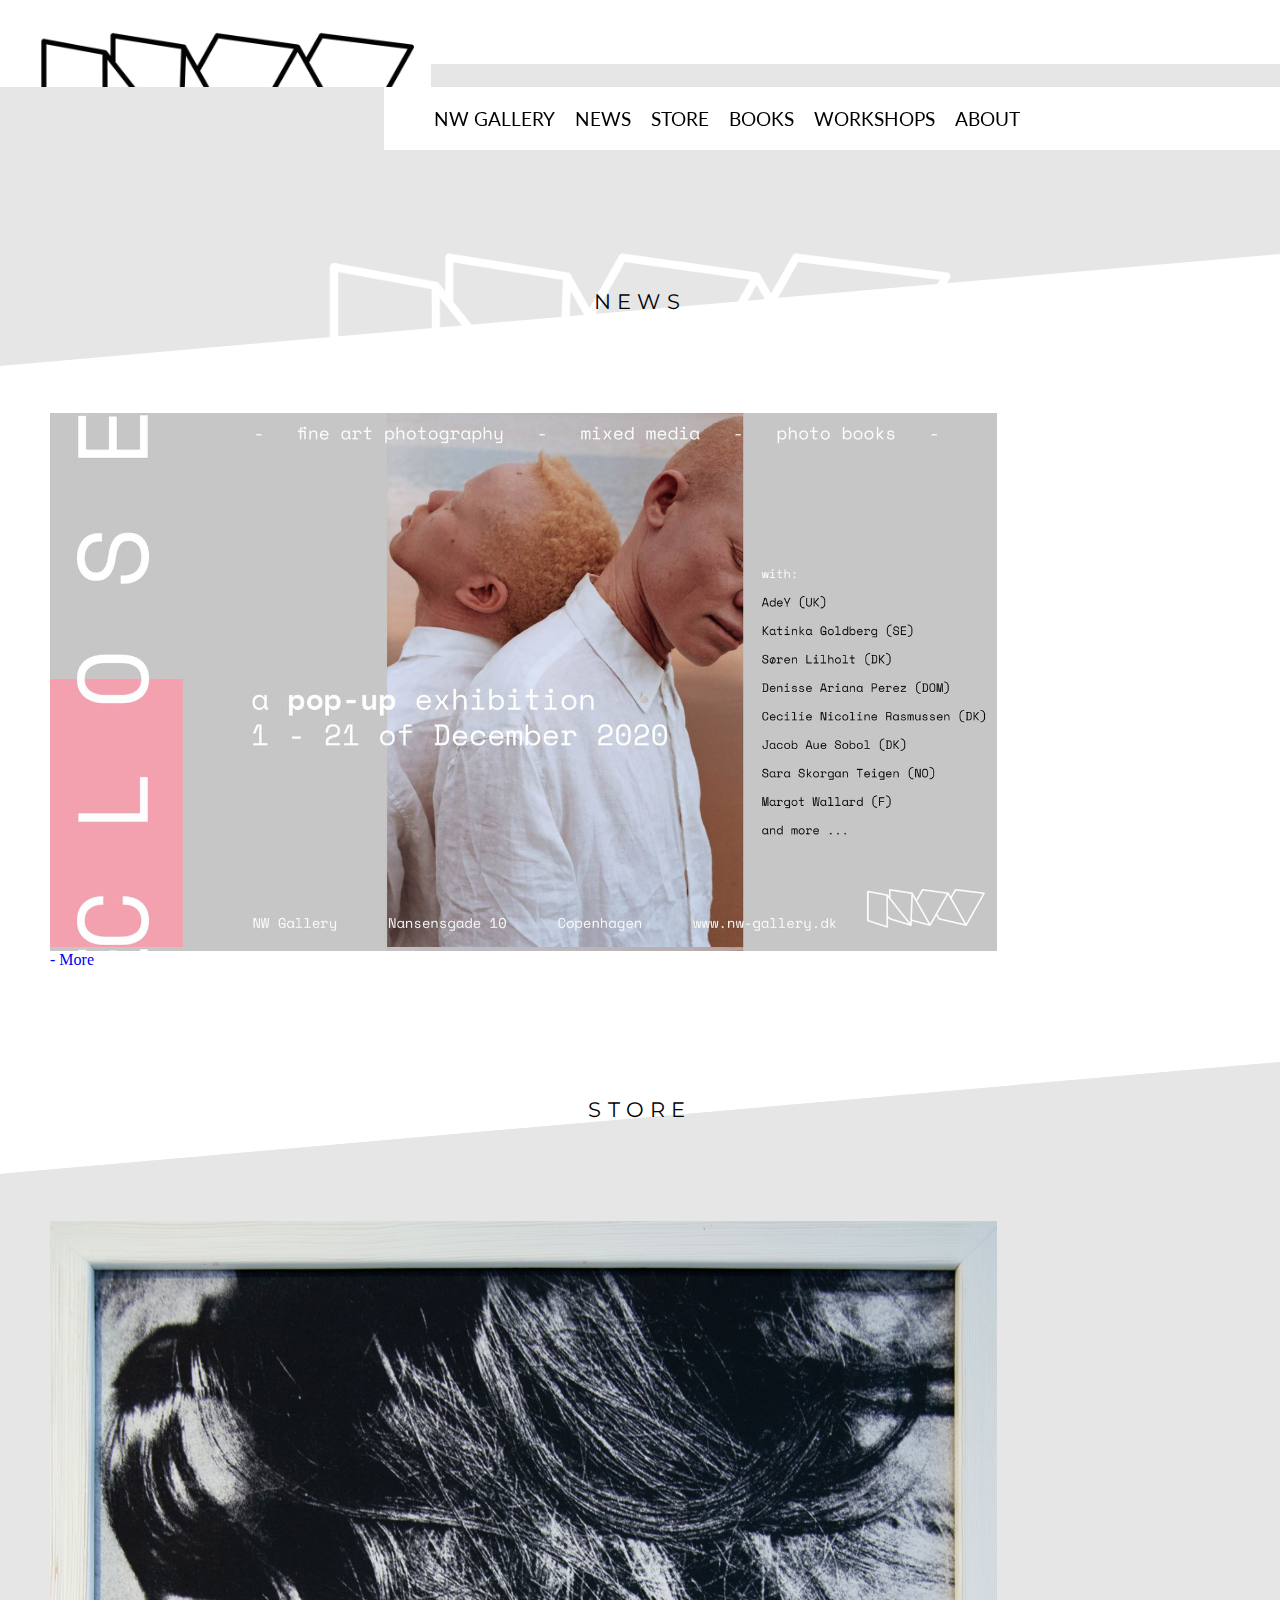
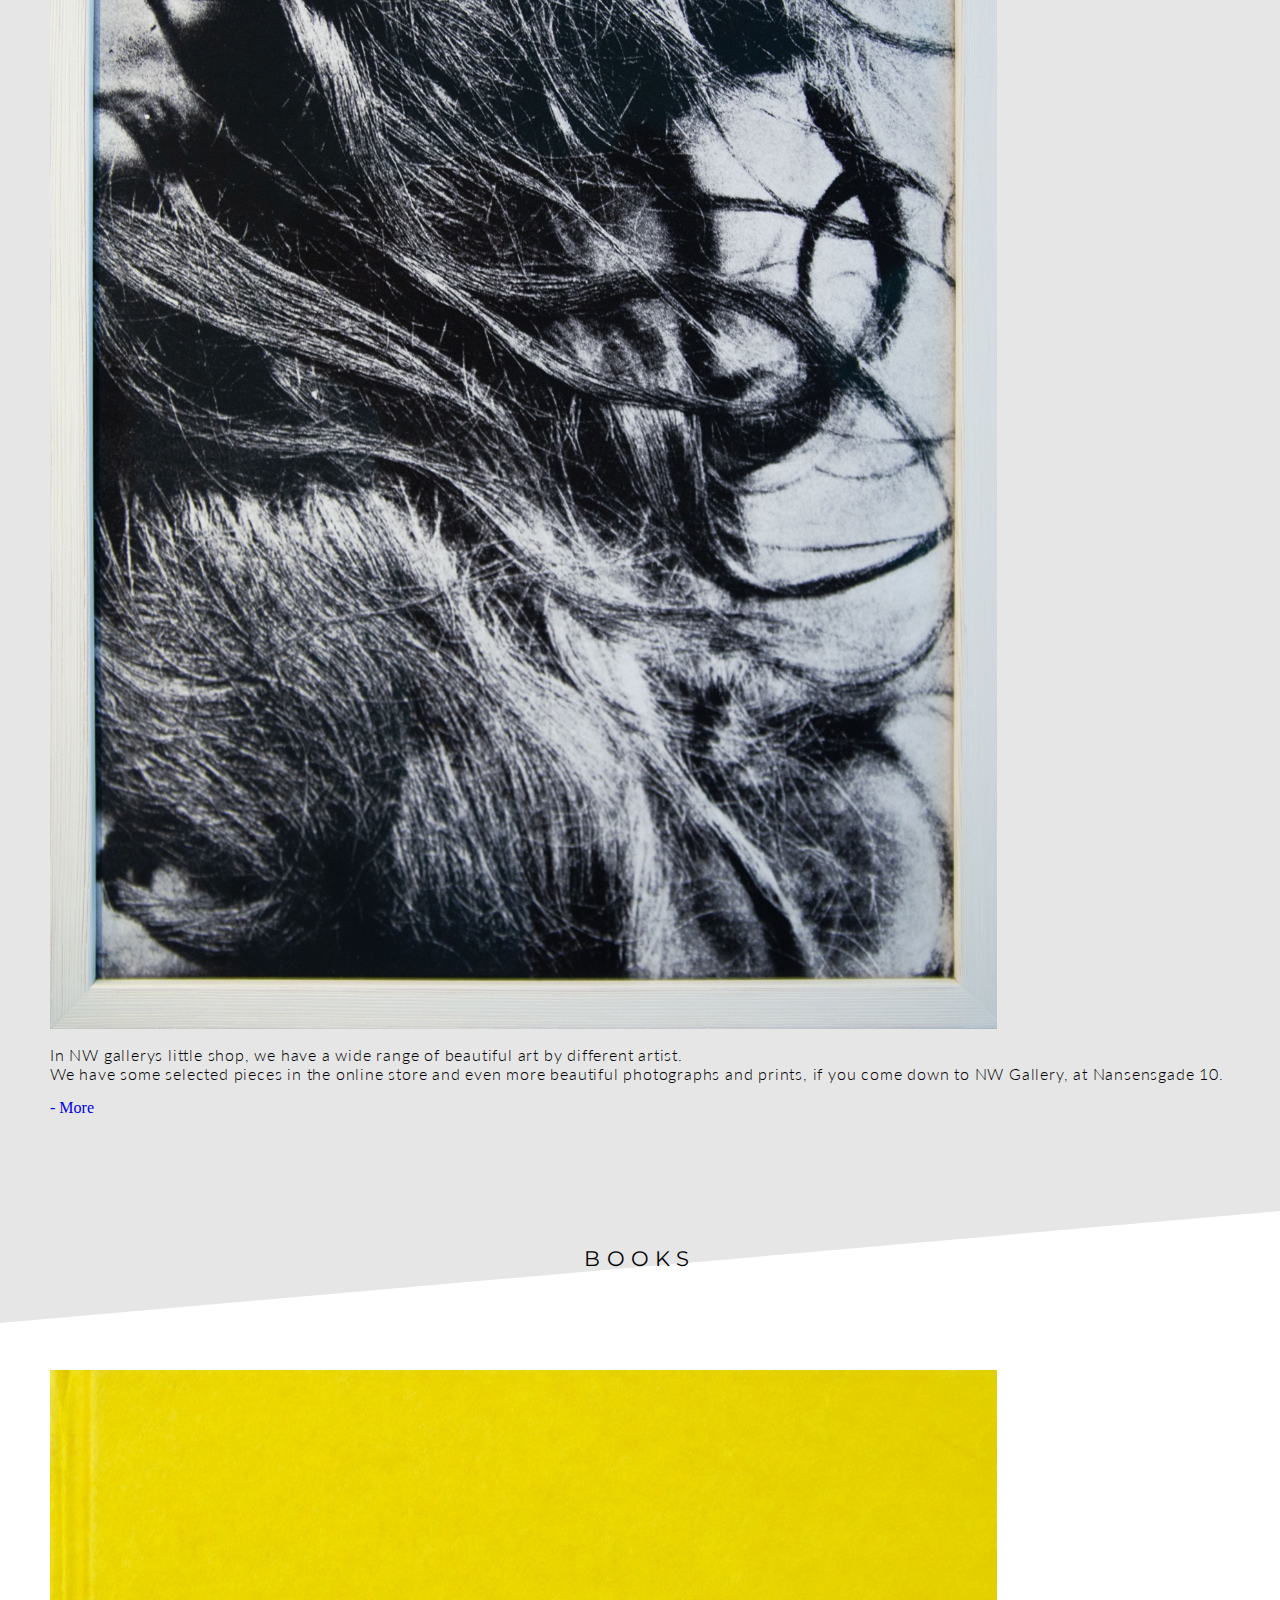
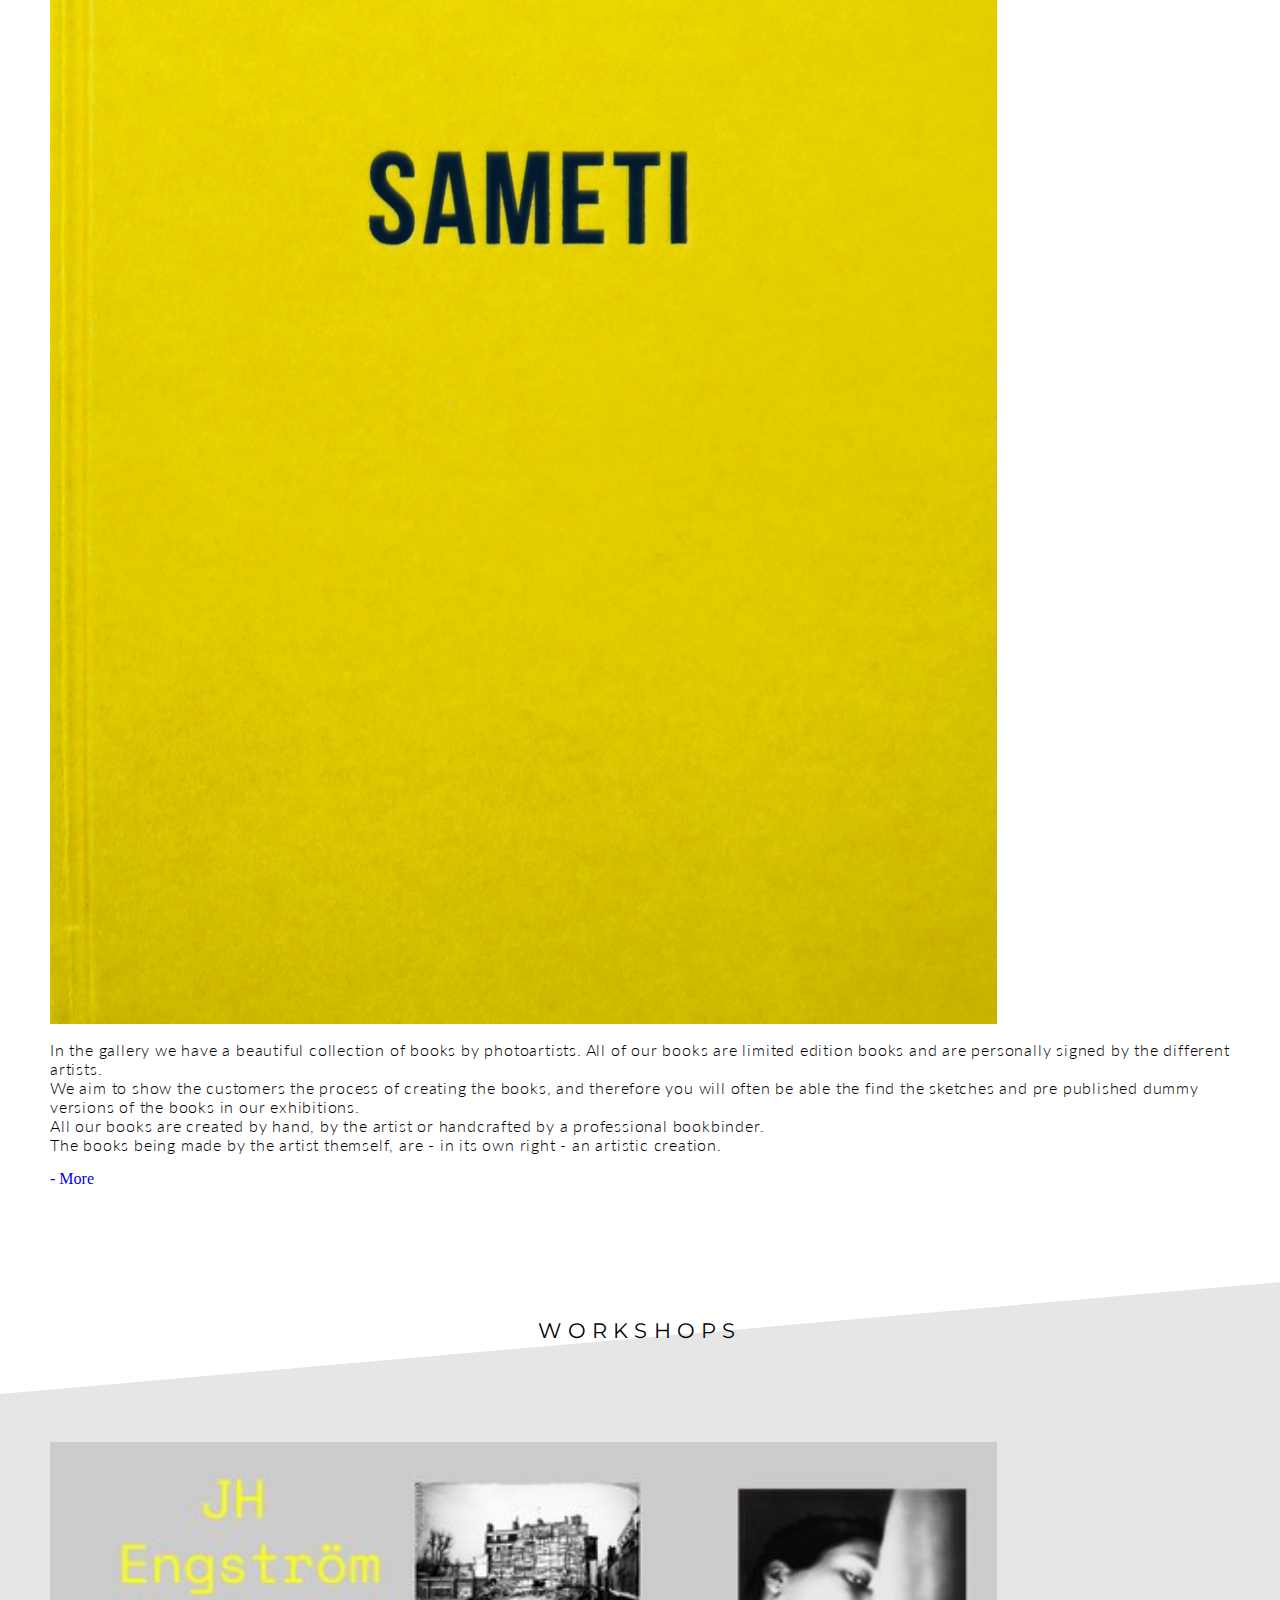
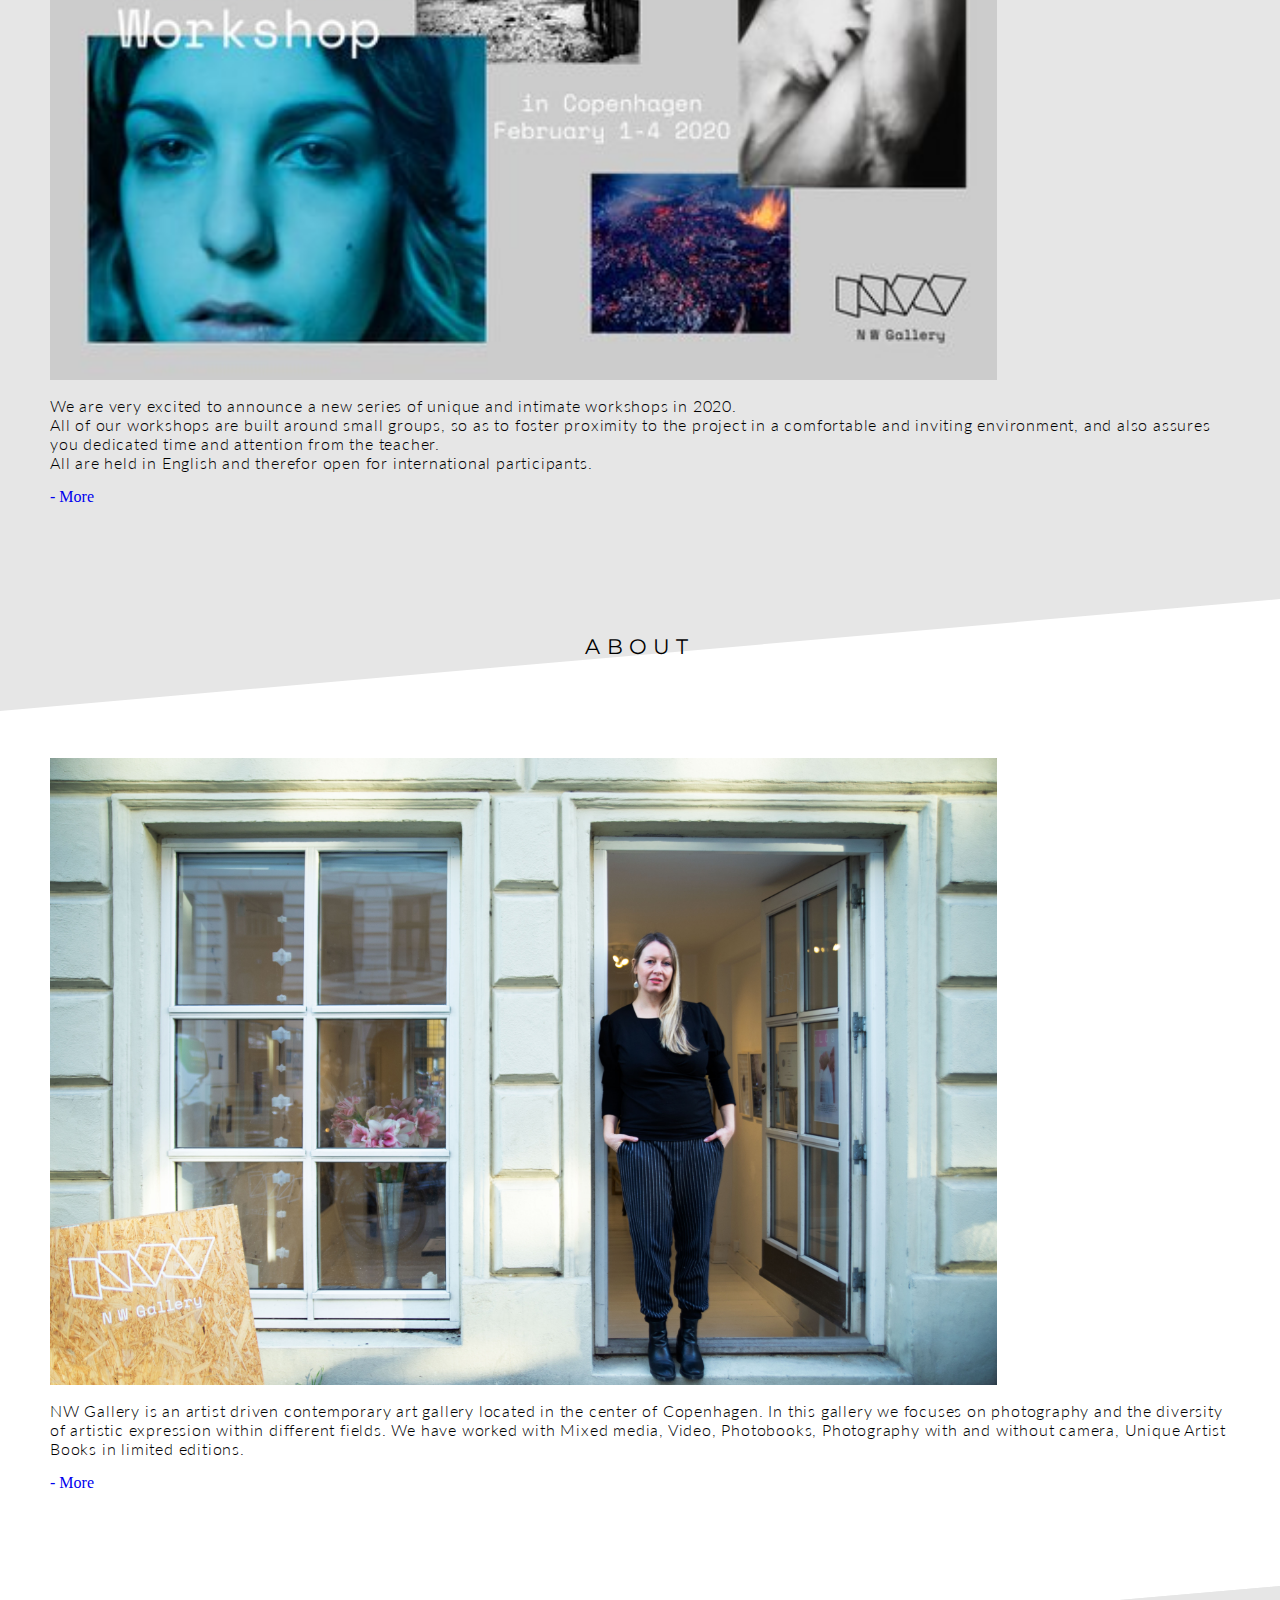
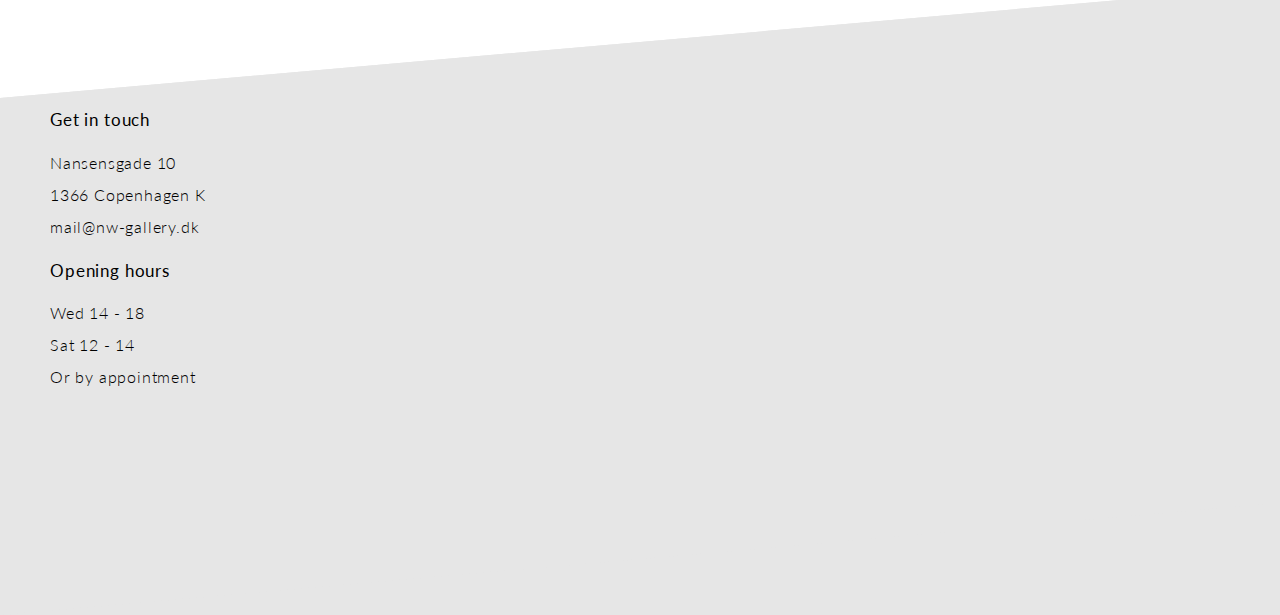
==== index.html @ 1f05ef00 "commit" ====
<!DOCTYPE html>
<html lang="da">

<head>
    <meta charset="utf-8">
    <meta name="viewport" content="width=device-width, initial-scale=1.0">
    <title>NW Gallery Cph</title>
    <link rel="stylesheet" href="style.css">



    <link href="https://fonts.googleapis.com/css?family=Poppins&display=swap" rel="stylesheet">

    <link href="https://fonts.googleapis.com/css?family=Montserrat:100,200,300,400&display=swap" rel="stylesheet">

    <link href="https://fonts.googleapis.com/css?family=Lato:300,400&display=swap" rel="stylesheet">

</head>

<body>

    <header class="header">
        <nav>

            <a href="index.html#logo" class="logo">

            </a>

            <input class="menu-btn" type="checkbox" id="menu-btn" />
            <label class="menu-icon" for="menu-btn"><span class="nav-icon"></span></label>
            <ul class="menu">

                <li> <a href="index.html#logo" class="logo1">NW Gallery</a></li>
                <li><a href="news.html#news">News</a></li>
                <li> <a href="store.html#store">Store</a></li>
                <li> <a href="books.html#books">Books</a></li>
                <li> <a href="workshops.html#workshop">Workshops</a></li>
                <li> <a href="about.html#about">About</a></li>
            </ul>
        </nav>

    </header>



    <section id="splash">
        <div class="sectionwrapper">
            <div class="baggrundsfarve">
                <div class="content">

                    <div class="logo"></div>


                </div>
            </div>
        </div>
    </section>




    <section id="news">

        <div class="sectionwrapper">
            <div class="baggrundsfarve2">
                <div class="content">
                    <h1>NEWS</h1>

                    <div class="col">

                    </div>
                    <div class="more_button"><a href="news.html#news">- More</a> </div>

                </div>
            </div>
        </div>

    </section>



    <section id="store">
        <div class="sectionwrapper">
            <div class="baggrundsfarve">
                <div class="content">
                    <h1>STORE</h1>
                    <div class="top">
                        <div class="col_narrow">

                        </div>
                        <div class="col_wide">

                            <p>In NW gallerys little shop, we have a wide range of beautiful art by different artist.<br>
                                We have some selected pieces in the online store and even more beautiful photographs and prints, if you come down to NW Gallery, at Nansensgade 10.</p>
                        </div>
                    </div>
                    <div class="more_button"><a href="news.html#news">- More</a> </div>

                </div>
            </div>
        </div>
    </section>




    <section id="books">
        <div class="sectionwrapper">
            <div class="baggrundsfarve2">
                <div class="content">
                    <h1>BOOKS</h1>
                    <div class="top">
                        <div class="col_narrow">

                        </div>
                        <div class="col_wide">

                            <p>In the gallery we have a beautiful collection of books by photoartists.
                                All of our books are limited edition books and are personally signed by the different artists.<br>

                                We aim to show the customers the process of creating the books, and therefore you will often be able the find the sketches and pre published dummy versions of the books in our exhibitions.<br>
                                All our books are created by hand, by the artist or handcrafted by a professional bookbinder.<br>

                                The books being made by the artist themself, are - in its own right - an artistic creation. </p>
                        </div>
                    </div>
                    <div class="more_button"><a href="news.html#news">- More</a> </div>

                </div>
            </div>
        </div>
    </section>



    <section id="workshops">
        <div class="sectionwrapper">

            <div class="baggrundsfarve">
                <div class="content">
                    <h1>WORKSHOPS</h1>
                    <div class="col_top">

                    </div>
                    <div class="col_mid">
                        <p>We are very excited to announce a new series of unique and intimate workshops in 2020.<br>
                            All of our workshops are built around small groups, so as to foster proximity to the project in a comfortable and inviting environment, and also assures you dedicated time and attention from the teacher.<br>

                            All are held in English and therefor open for international participants.</p>
                    </div>
                    <div class="col_bottom">
                        <div class="more_button"><a href="news.html#news">- More</a> </div>

                    </div>

                </div>
            </div>
        </div>
    </section>



    <section id="about">
        <div class="sectionwrapper">

            <div class="baggrundsfarve2">
                <div class="content">
                    <h1>ABOUT</h1>
                    <div class="col_top">

                    </div>
                    <div class="col_bottom">
                        <p>NW Gallery is an artist driven contemporary art gallery located in the center of Copenhagen. In this gallery we focuses on photography and the diversity of artistic expression within different fields. We have worked with Mixed media, Video, Photobooks, Photography with and without camera, Unique Artist Books in limited editions.</p>
                    </div>

                    <div class="more_button"><a href="news.html#news">- More</a> </div>
                </div>
            </div>
        </div>
    </section>


    <footer id="footer">
        <div class="sectionwrapper">

            <div class="baggrundsfarve">
                <div class="content">
                    <div class="col">
                        <h3><b>Get in touch</b></h3>
                        <p class="line_space">
                            Nansensgade 10<br>1366 Copenhagen K<br>mail@nw-gallery.dk
                        </p>
                    </div>
                    <div class="col">
                        <h3><b>Opening hours</b></h3>
                        <p class="line_space">
                            Wed 14 - 18<br>Sat 12 - 14<br>Or by appointment
                        </p>
                    </div>
                </div>
            </div>
        </div>
    </footer>


    <script src=""></script>
</body>

</html>
---- style.css ----
/*----------fælles(1-150)----------*/
body {
    background-color: #e6e6e6;
    padding: 0;
    margin: 0;
    box-sizing: border-box;
    /*    position: absolute;*/
}

img {
    width: 100%;
}



/*---------Tekst style---------*/

h1 {
    /*    position: absolute;*/
    font-family: 'Montserrat', sans-serif;
    letter-spacing: 0.3em;
    text-transform: uppercase;
    font-size: 1.3rem;
    text-align: center;
    font-weight: 400;
    /*    left: 40vw;*/
}

h2 {
    font-family: 'Montserrat', sans-serif;
    letter-spacing: 0.3em;
    font-size: 1.4rem;
    text-align: center;
    margin-top: 3rem;
    font-weight: 300;
}

h3 {
    font-family: 'Lato', sans-serif;
    font-size: 1.05rem;
    letter-spacing: 0.05em;
    font-weight: bold;
    font-weight: 300;
}

p {
    font-family: 'Lato', sans-serif;
    font-size: 1rem;
    letter-spacing: 0.05em;
    font-weight: 300;
}

.line_space {
    line-height: 2;
}

#more_button {
    font-family: 'Montserrat', sans-serif;
    letter-spacing: 0.1em;
    /*    text-transform: uppercase;*/
    font-size: 0.9rem;
    text-align: center;
    font-weight: 300;
    display: block;
    /*    margin: auto;*/
}

/*---------Header design---------*/


a {
    visibility: visible;
    text-decoration: none;

}

header {
    font-family: 'Lato', sans-serif;
    background-color: transparent;
    position: fixed;
    width: 100%;
    z-index: 11;
    height: 4rem;
    text-align: center;
    font-weight: 400;
    font-size: 0.8rem;
}


header nav a {

    font-size: 1.2rem;
    padding: 0.5rem;
    text-transform: uppercase;
    color: black;
    text-decoration: none;
}

.header nav a:hover {
    color: #A25F67;
}

.header ul {
    margin: 0;
    padding-right: 20px;
    list-style: none;
    overflow: hidden;
    background-color: white;
}

.header ul a {
    display: block;
    padding: 20px;
    text-decoration: none;
}

.header ul a:hover {}



/*
.header .logo {
    float: left;
    position: relative;
    background-image: url(img/logo/NW_Logo_big_1920px.jpg);
    width: 5vw;
    height: 3vw;
}
*/


.header .menu {
    clear: both;
    max-height: 0;
    transition: max-height .2s ease-out;
}

.header .menu-icon {
    padding: 28px 20px;
    position: relative;
    float: right;
    cursor: pointer;
}

.header .menu-icon .nav-icon {
    background: #333;
    display: block;
    height: 2px;
    width: 18px;
    position: relative;
    transition: background .2s ease-out;
}

.header .menu-icon .nav-icon:before {
    background: #333;
    content: "";
    display: block;
    height: 100%;
    position: absolute;
    width: 100%;
    top: 5px;
    transition: all .2s ease-out;
}

.header .menu-icon .nav-icon:after {
    background: #333;
    content: "";
    display: block;
    height: 100%;
    position: absolute;
    width: 100%;
    top: -5px;
    transition: all .2s ease-out;
}

.header .menu-btn {
    display: none;

}

.header .menu-btn:checked ~ .menu {
    max-height: 440px;
}

.header .menu-btn:checked ~ .menu-icon .nav-icon {
    background: transparent;
}

.header .menu-btn:checked ~ .menu-icon .nav-icon:before {
    transform: rotate(-45deg);
    top: 0;
}

.header .menu-btn:checked ~ .menu-icon .nav-icon:after {
    transform: rotate(45deg);
    top: 0;
}


@media (min-width:760px) {

    .header {
        text-align: center;
        padding-right: 20vw;
        background-color: white;
    }

    .header ul {
        padding-right: 250px;
        background-color: white;
    }

    .header li {
        float: left;
    }

    .header li a {
        padding: 20px 10px;
    }

    .header .menu {
        clear: none;
        float: right;
        max-height: none;
        align-content: center;
    }

    .header .menu-icon {
        display: none;
    }

    .header .logo {
        float: left;
        position: relative;
        background-size: cover;
        background-image: url(img/logo/NW_Logo_big_1920px.jpg);
        width: 173px;
        height: 71px;
        padding-left: 250px;
        z-index: 10;
    }

}


/*---------Header design SLUT---------*/

/*---------Landingpage design---------*/


section {

    /*    padding: 1rem;*/
}

#overskrift {
    background-color: antiquewhite;
}

#splash {
    height: 40vh;

    background-size: cover;
}

#splash .logo {
    background-image: url(img/logo/NW_Gallery_center_big_white.png);
    position: absolute;
    background-size: cover;
    width: 65vw;
    height: 18vh;
    left: 15vw;
    top: 15vw;
    align-content: center;
}

#news {}

#news .col {
    background-image: url(img/FB_CLOSE_Flyer.jpg);
    position: relative;
    background-size: contain;
    width: 74vw;
    height: 42vw;

    /*

    margin-left: auto;
    margin-right: auto;
*/

}

#store {}

#store .top .col_narrow {
    position: relative;
    background-image: url(img/IMG_9248.jpg);
    background-size: cover;
    width: 74vw;
    height: 110vw;
    /*
    margin-left: auto;
    margin-right: auto;
*/
}

#books {}

#books .col_narrow {
    background-image: url(img/books/finalbooks/sameti.jpg);
    background-size: cover;
    width: 74vw;
    height: 98vw;
    /*
    margin-left: auto;
    margin-right: auto;
*/
}


#workshops {}

#workshops .col_top {
    background-image: url(img/billeder_05_content/New_Final_%20FLYER_JH.jpg);
    background-size: cover;
    width: 74vw;
    height: 42vw;
    /*
    margin-left: auto;
    margin-right: auto;
*/
}


#about {}

#about .col_top {
    background-image: url(img/about.jpg);
    background-size: cover;
    width: 74vw;
    height: 49vw;
    /*
    margin-left: auto;
    margin-right: auto;
*/
}

#footer {}

/*---------Landingpage design SLUT---------*/

/*---------News design---------*/

#overskrift_news {
    width: 100%;
    height: 15vh;
    background-color: #e6e6e6;
    background-size: cover;
}


#close .col_wide {
    background-image: url(img/FB_CLOSE_Flyer.jpg);
    position: relative;
    background-size: cover;
    width: 65vw;
    height: 18vh;
    /*
    margin-left: auto;
    margin-right: auto;
*/
}

#kalender {
    background-color: #e6e6e6;
}

#kalender .img_1 {
    background-image: url(img/billeder_05_content/kalender_01.jpg);
    background-size: cover;
    width: 200px;
    height: 200px;
    /*
    margin-left: auto;
    margin-right: auto;
*/
}

#kalender .img_2 {
    background-image: url(img/billeder_05_content/kalender_02.jpg);
    background-size: cover;
    width: 200px;
    height: 200px;
    /*
    margin-left: auto;
    margin-right: auto;
*/

}

#kalender .img_3 {
    background-image: url(img/billeder_05_content/kalender_03.jpg);
    background-size: cover;
    width: 200px;
    height: 200px;
    /*
    margin-left: auto;
    margin-right: auto;
*/
}

#new_program .col_top {
    background-image: url(img/billeder_05_content/New_Final_%20FLYER_JH.jpg);
    background-size: cover;
    width: 65vw;
    height: 16vh;
    /*
    margin-left: auto;
    margin-right: auto;
*/
}

/*---------News design SLUT---------*/

/*---------Store design---------*/


#overskrift_news {
    width: 100%;
    height: 15vh;
    background-color: #e6e6e6;
    background-size: cover;
    top: 15vw;
}

#onlineshop .store_1 {
    background-image: url(img/billeder_05_content/store_01.jpg);
    background-size: cover;
    width: 65vw;
    height: 65vw;
    /*
    margin-left: auto;
    margin-right: auto;
*/
}

#onlineshop .store_2 {
    background-image: url(img/billeder_05_content/store_02.jpg);
    background-size: cover;
    width: 65vw;
    height: 65vw;
    /*
    margin-left: auto;
    margin-right: auto;
*/
}

#onlineshop .pic_cap p {
    text-align: center;
}

#onlineshop button {
    /*
    margin-left: auto;
    margin-right: auto;
*/
    /*----Her skal køb knappen styles-----*/
}


#shop_in_store {
    background-color: #e6e6e6;
}

#shop_in_store .img_1 {
    background-image: url(img/billeder_05_content/1.jpg);
    background-size: cover;
    width: 65vw;
    height: 95vw;
    /*
    margin-left: auto;
    margin-right: auto;
*/
}

#shop_in_store .img_2 {
    background-image: url(img/billeder_05_content/2);
    background-size: cover;
    width: 65vw;
    height: 95vw;
    /*
    margin-left: auto;
    margin-right: auto;
*/
}

#shop_in_store .img_3 {
    background-image: url(img/billeder_05_content/3);
    background-size: cover;
    width: 65vw;
    height: 95vw;
    /*
    margin-left: auto;
    margin-right: auto;
*/
}

#shop_in_store .img_4 {
    background-image: url(img/billeder_05_content/4);
    background-size: cover;
    width: 65vw;
    height: 95vw;
    /*
    margin-left: auto;
    margin-right: auto;
*/
}

#shop_in_store .pic_cap p {
    text-align: center;
}


#footer_store {
    background-color: #ffffff;
}

/*---------Store design SLUT---------*/

/*---------Books design---------*/


#books_site {
    background-image: url(img/galleribaggrund_1920x1080.svg);
}

.book_1 {
    background-image: url(img/books/books/katinkagoldberg.png);
    background-size: cover;
    width: 65vw;
    height: 98vw;
    /*
    margin-left: auto;
    margin-right: auto;
*/
}

.book_2 {
    background-image: url(img/books/books/bogudennavn.png);
    background-size: cover;
    width: 65vw;
    height: 43vw;
    /*
    margin-left: auto;
    margin-right: auto;
*/
}

.book_3 {
    background-image: url(img/books/books/cyclops.png);
    background-size: cover;
    width: 65vw;
    height: 98vw;
    /*
    margin-left: auto;
    margin-right: auto;
*/
}

.book_4 {
    background-image: url(img/books/books/itch.png);
    background-size: cover;
    width: 65vw;
    height: 98vw;
    /*
    margin-left: auto;
    margin-right: auto;
*/
}

.book_5 {
    background-image: url(img/books/books/sameti.png);
    background-size: cover;
    width: 65vw;
    height: 98vw;
    /*
    margin-left: auto;
    margin-right: auto;
*/
}

/*---------Books design SLUT---------*/


/*---------Workshop design---------*/

#workshop_site .img_1 {
    background-image: url(img/billeder_05_content/New_Final_%20FLYER_JH.jpg);
    background-size: cover;
    width: 65vw;
    height: 18vh;
    /*
    margin-left: auto;
    margin-right: auto;
*/
}

#workshop_site .img_2 {
    background-image: url(img/billeder_05_content/Flyer_workshop_Calin_Kruse_crop.jpg);
    background-size: cover;
    width: 65vw;
    height: 18vh;
    /*
    margin-left: auto;
    margin-right: auto;
*/
}

#workshop_site .img_3 {
    background-image: url(img/billeder_05_content/work3.png);
    background-size: cover;
    width: 65vw;
    height: 18vh;
    /*
    margin-left: auto;
    margin-right: auto;
*/
}

/*---------Workshop design SLUT---------*/
/*---------About design---------*/

.mid2 {
    flex-direction: column;

}

.about_1 {
    background-image: url(img/billeder_05_content/about_01.jpg);
    background-size: cover;
    width: 65vw;
    height: 43vw;
    /*
    margin-left: auto;
    margin-right: auto;
*/
}

.about_2 {
    background-image: url(img/billeder_05_content/about_02.jpg);
    background-size: cover;
    width: 65vw;
    height: 43vw;
    /*
    margin-left: auto;
    margin-right: auto;
*/
}

.about_3 {
    background-image: url(img/billeder_05_content/about_03.jpg);
    background-size: cover;
    width: 65vw;
    height: 43vw;
    /*
    margin-left: auto;
    margin-right: auto;
*/
}

.about_4 {
    background-image: url(img/billeder_05_content/about_04.jpg);
    background-size: cover;
    width: 65vw;
    height: 43vw;
    /*
    margin-left: auto;
    margin-right: auto;
*/
}

.about_5 {
    background-image: url(img/billeder_05_content/about_05.jpg);
    background-size: cover;
    width: 65vw;
    height: 43vw;
    /*
    margin-left: auto;
    margin-right: auto;
*/
}

.about_6 {
    background-image: url(img/billeder_05_content/about_06.jpg);
    background-size: cover;
    width: 65vw;
    height: 43vw;
    /*
    margin-left: auto;
    margin-right: auto;
*/
}
































































/*--------------------------SLOPES----------------------------*/




h1 {
    position: relative;
    width: 100%;
    text-align: center;
    top: -85px;
    color: black;

}

.baggrundsfarve:first-child h1 {}

.content {
    margin: 0;
    padding: 0;
    transform: skewY(5deg);
}

.baggrundsfarve {

    transform: skewY(-5deg);
    background-color: #e6e6e6;
    z-index: 10;
    padding: 50px;
    position: relative;
    top: -50px;
    padding-bottom: 150px;


}

.sectionwrapper {}


/*
.baggrundsfarve:nth-child(odd) {
    background-color: white;
}
*/

.baggrundsfarve2 {
    transform: skewY(-5deg);
    background-color: white;
    z-index: 10;
    padding: 50px;
    position: relative;
    top: -50px;
    padding-bottom: 150px;

}
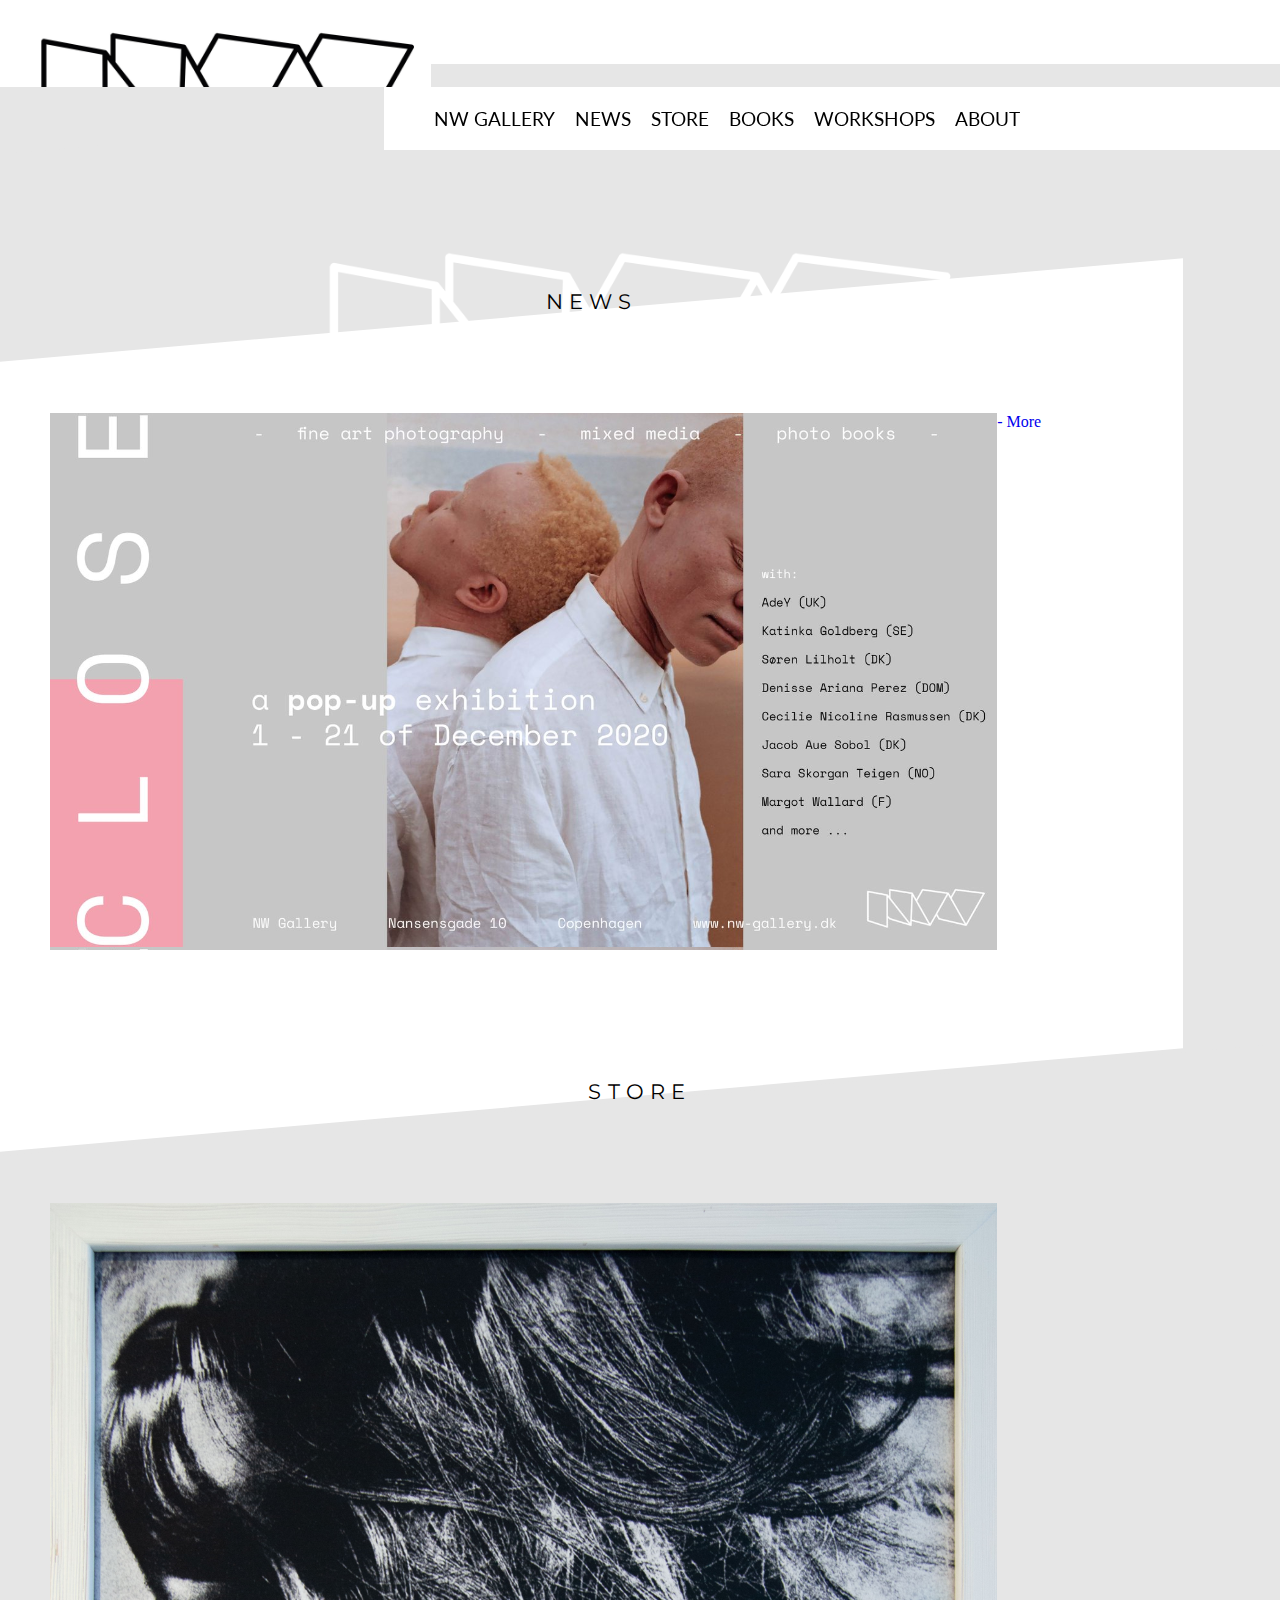
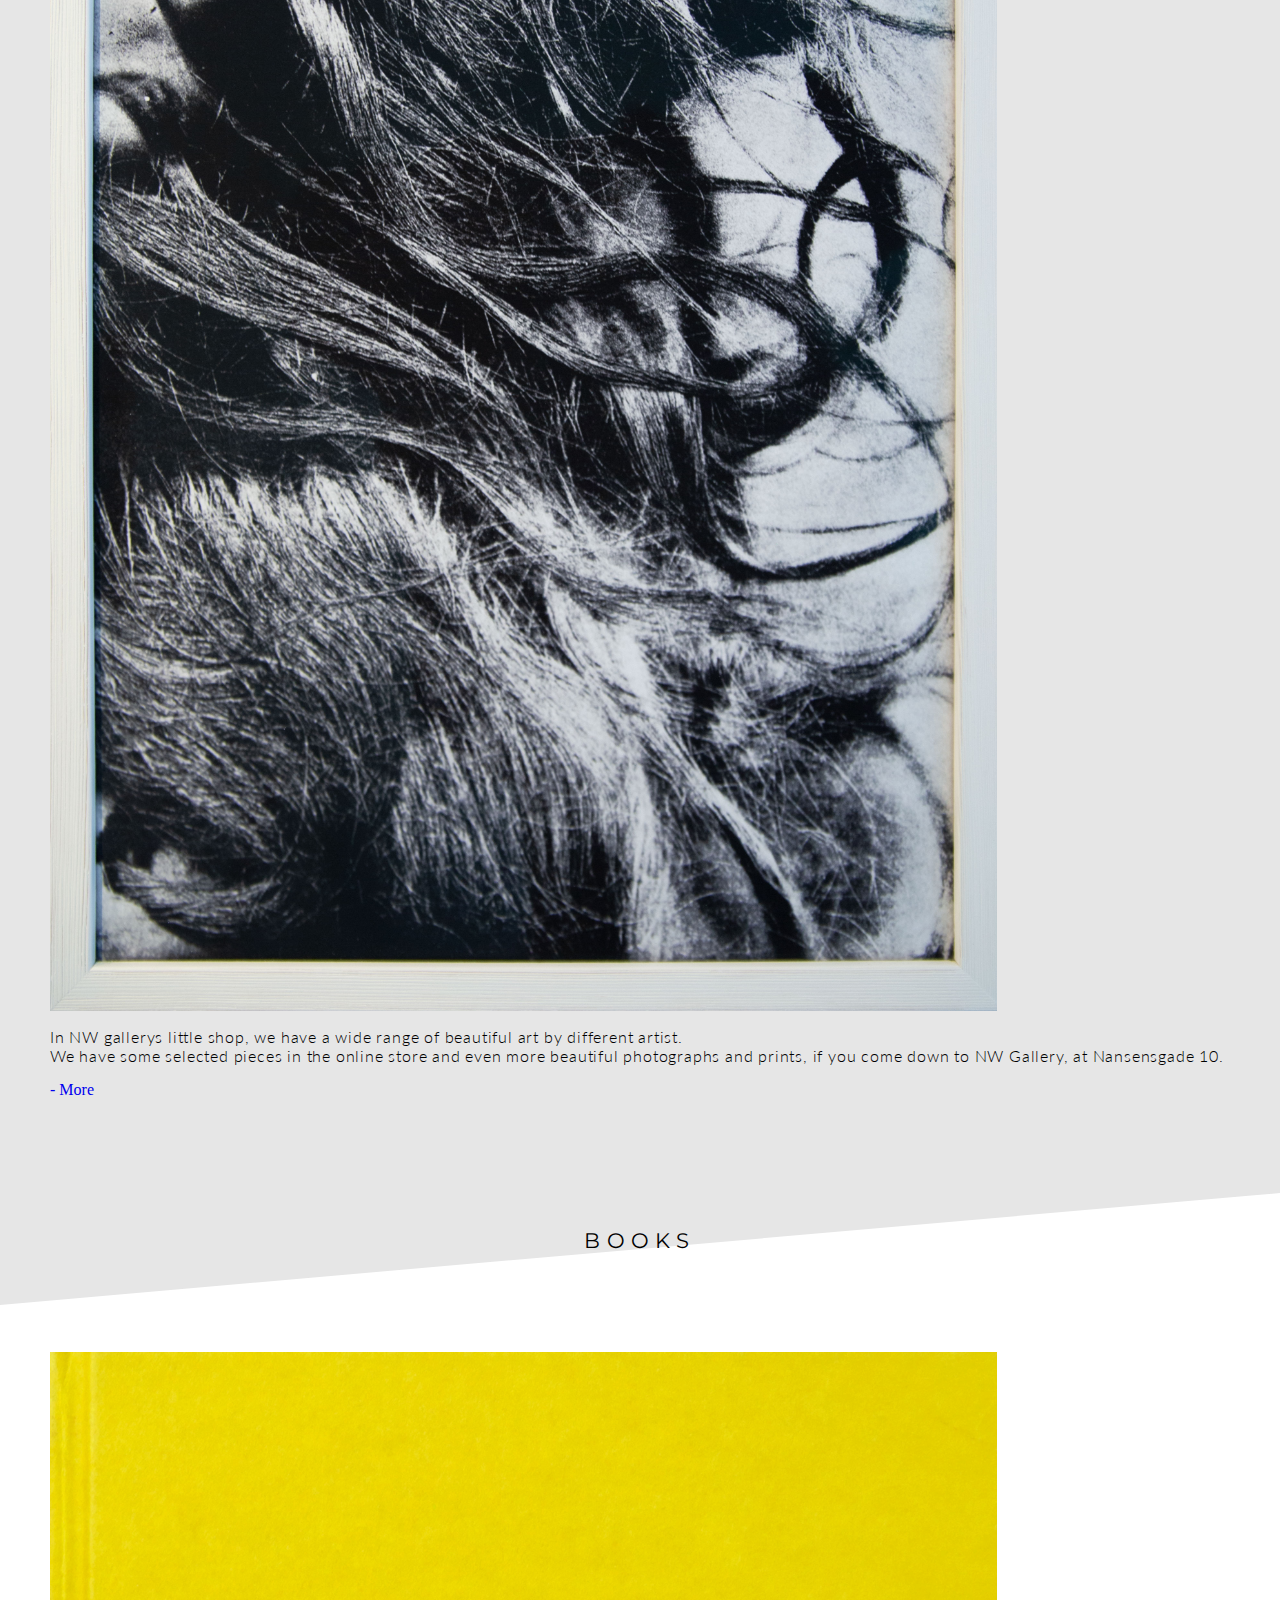
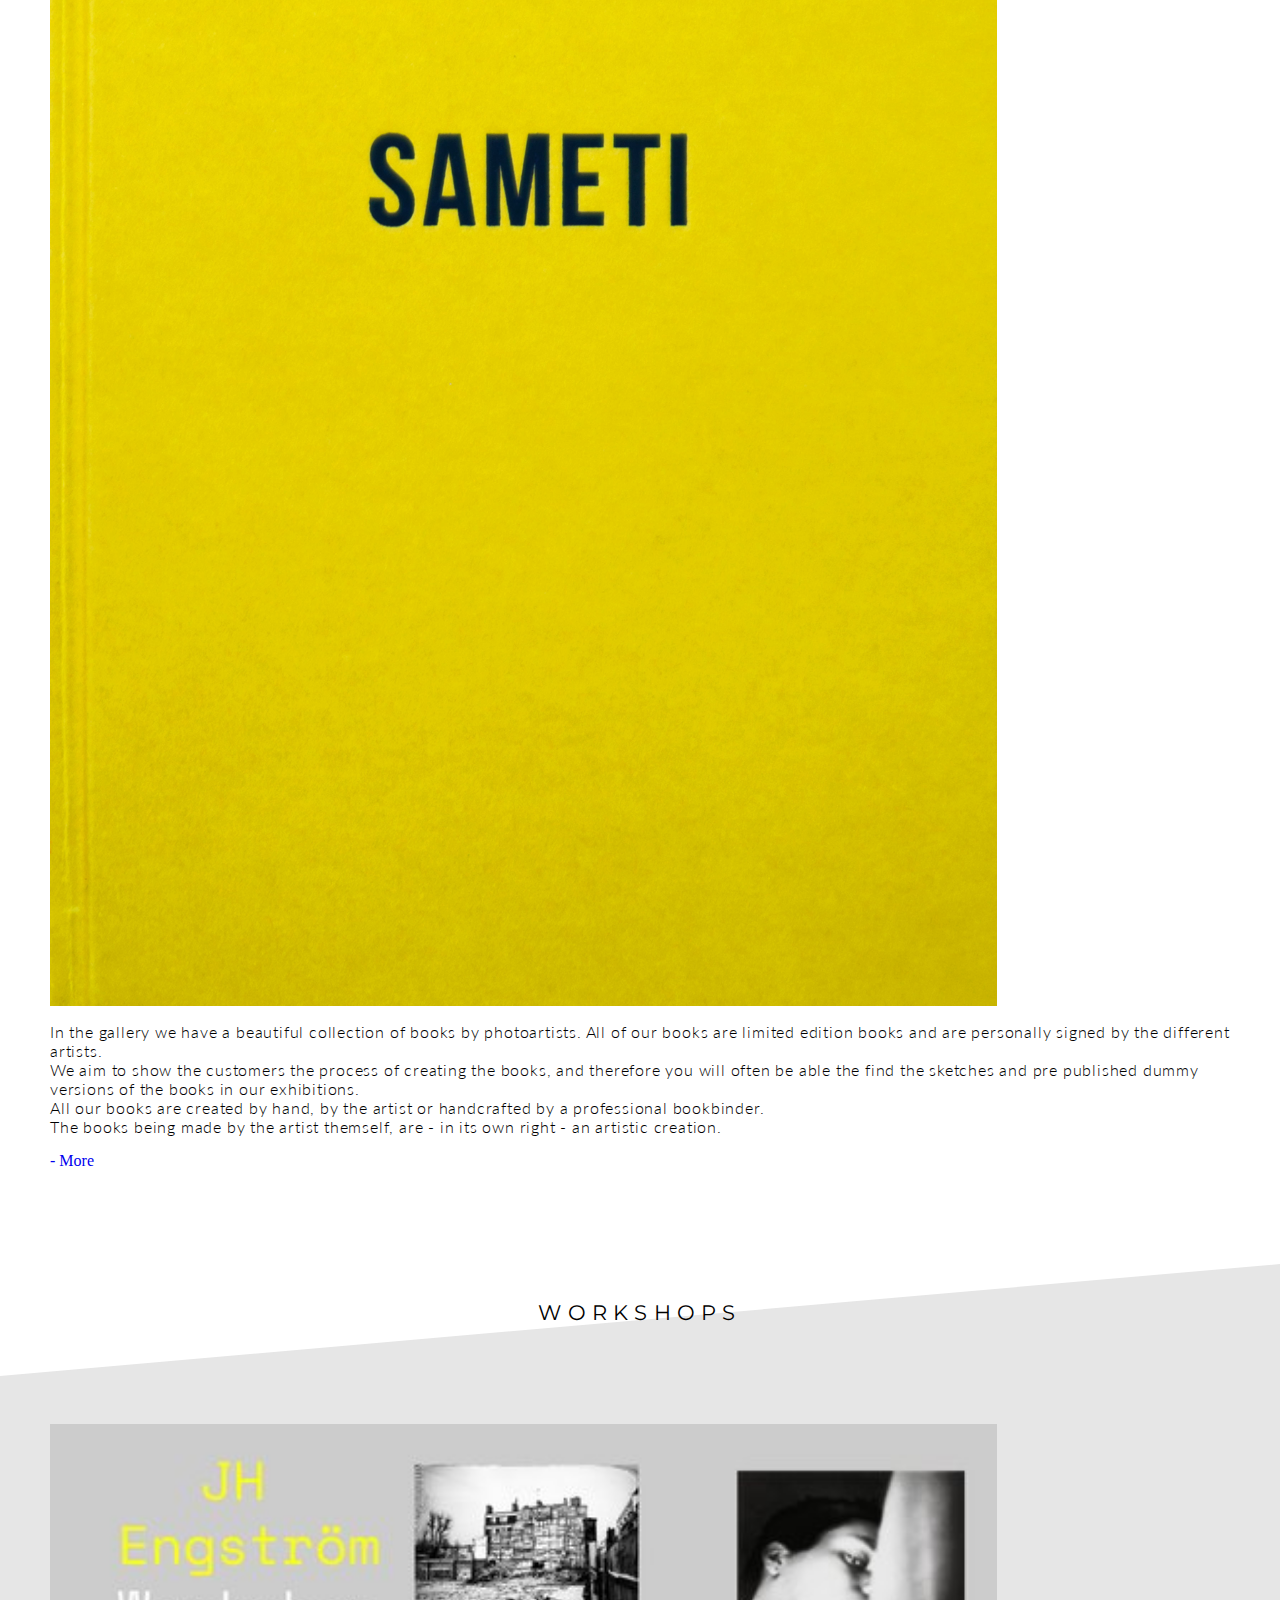
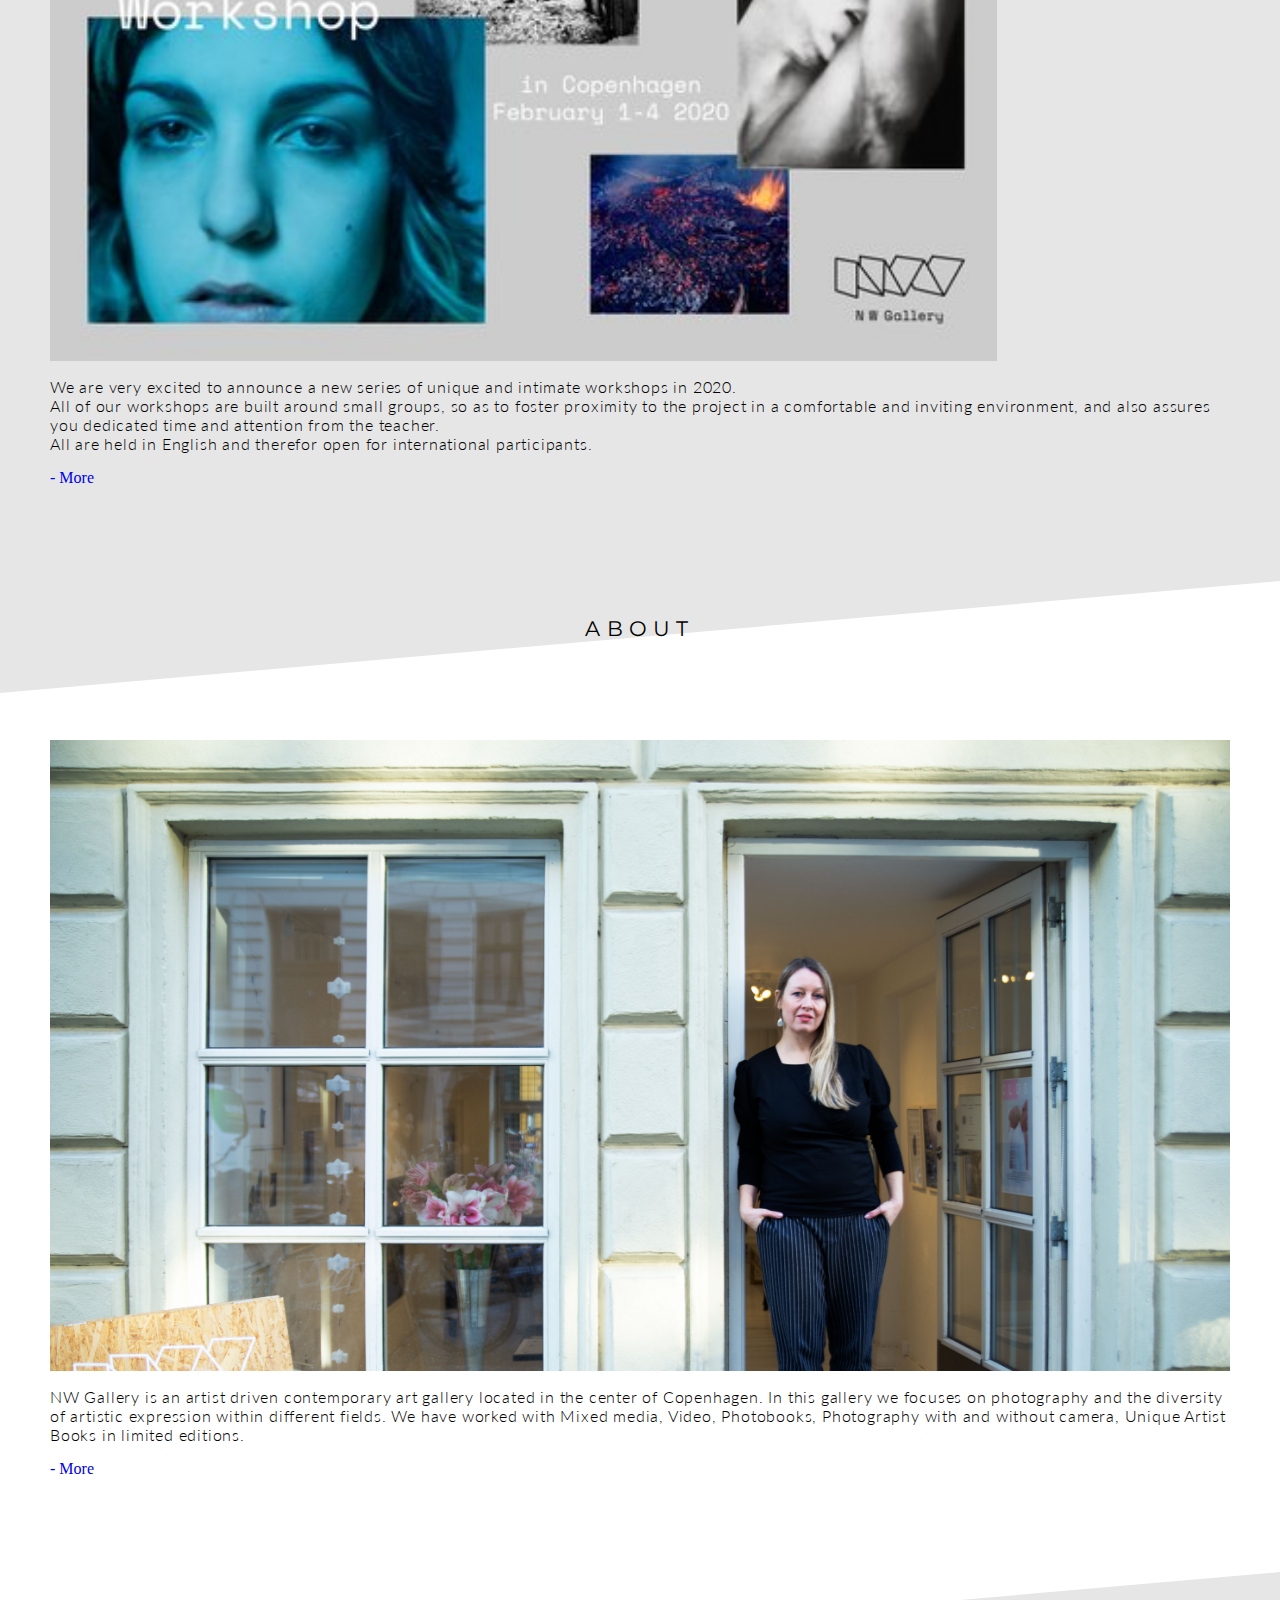
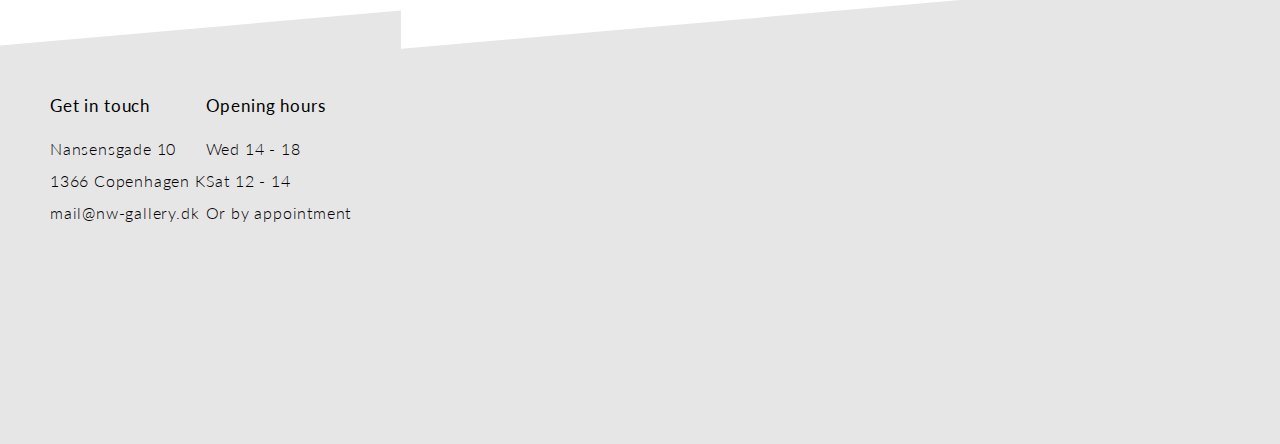
==== commit 15a861ff: "slopes, landingpage, so far so good" ====
--- a/index.html
+++ b/index.html
@@ -185,13 +185,13 @@
 
             <div class="baggrundsfarve">
                 <div class="content">
-                    <div class="col">
+                    <div class="col_wide">
                         <h3><b>Get in touch</b></h3>
                         <p class="line_space">
                             Nansensgade 10<br>1366 Copenhagen K<br>mail@nw-gallery.dk
                         </p>
                     </div>
-                    <div class="col">
+                    <div class="col_narrow">
                         <h3><b>Opening hours</b></h3>
                         <p class="line_space">
                             Wed 14 - 18<br>Sat 12 - 14<br>Or by appointment
--- a/style.css
+++ b/style.css
@@ -11,21 +11,37 @@
     width: 100%;
 }
 
+.col_bottom .col_top .col .col_wide .col_narrow {
+    flex-basis: 300px;
+    flex-grow: 1;
+
+}
+
+.sectionwrapper {
+    display: flex;
+    flex-wrap: wrap;
+}
+
+
+
 
 
 /*---------Tekst style---------*/
 
 h1 {
     /*    position: absolute;*/
+    /*
     font-family: 'Montserrat', sans-serif;
     letter-spacing: 0.3em;
     text-transform: uppercase;
     font-size: 1.3rem;
     text-align: center;
     font-weight: 400;
+*/
     /*    left: 40vw;*/
 }
 
+/*
 h2 {
     font-family: 'Montserrat', sans-serif;
     letter-spacing: 0.3em;
@@ -34,6 +50,7 @@
     margin-top: 3rem;
     font-weight: 300;
 }
+*/
 
 h3 {
     font-family: 'Lato', sans-serif;
@@ -79,7 +96,7 @@
     background-color: transparent;
     position: fixed;
     width: 100%;
-    z-index: 11;
+    z-index: 10000;
     height: 4rem;
     text-align: center;
     font-weight: 400;
@@ -248,6 +265,54 @@
 /*---------Landingpage design---------*/
 
 
+
+
+
+
+
+
+
+
+
+
+
+
+
+
+
+
+
+
+
+
+
+
+
+
+
+
+
+
+
+
+
+
+
+
+
+
+
+
+
+
+
+
+
+
+
+
+
+
 section {
 
     /*    padding: 1rem;*/
@@ -335,16 +400,27 @@
 
 #about {}
 
+
+
+
+
 #about .col_top {
+    flex-basis: 300px;
+    flex-grow: 1;
     background-image: url(img/about.jpg);
     background-size: cover;
-    width: 74vw;
-    height: 49vw;
-    /*
-    margin-left: auto;
-    margin-right: auto;
-*/
-}
+    overflow: hidden;
+    width: 74vw;
+    height: 49.3vw;
+
+    /*
+    margin-left: auto;
+    margin-right: auto;
+*/
+}
+
+
+
 
 #footer {}
 
@@ -364,8 +440,12 @@
     background-image: url(img/FB_CLOSE_Flyer.jpg);
     position: relative;
     background-size: cover;
-    width: 65vw;
-    height: 18vh;
+    /*    width: 100%;*/
+    /*    height: 100%*/
+
+    width: 74vw;
+    height: 42vw;
+
     /*
     margin-left: auto;
     margin-right: auto;
@@ -379,8 +459,8 @@
 #kalender .img_1 {
     background-image: url(img/billeder_05_content/kalender_01.jpg);
     background-size: cover;
-    width: 200px;
-    height: 200px;
+    width: 74vw;
+    height: 74vw;
     /*
     margin-left: auto;
     margin-right: auto;
@@ -390,8 +470,8 @@
 #kalender .img_2 {
     background-image: url(img/billeder_05_content/kalender_02.jpg);
     background-size: cover;
-    width: 200px;
-    height: 200px;
+    width: 74vw;
+    height: 74vw;
     /*
     margin-left: auto;
     margin-right: auto;
@@ -402,8 +482,8 @@
 #kalender .img_3 {
     background-image: url(img/billeder_05_content/kalender_03.jpg);
     background-size: cover;
-    width: 200px;
-    height: 200px;
+    width: 74vw;
+    height: 74vw;
     /*
     margin-left: auto;
     margin-right: auto;
@@ -413,8 +493,8 @@
 #new_program .col_top {
     background-image: url(img/billeder_05_content/New_Final_%20FLYER_JH.jpg);
     background-size: cover;
-    width: 65vw;
-    height: 16vh;
+    width: 74vw;
+    height: 41.7vw;
     /*
     margin-left: auto;
     margin-right: auto;
@@ -437,8 +517,8 @@
 #onlineshop .store_1 {
     background-image: url(img/billeder_05_content/store_01.jpg);
     background-size: cover;
-    width: 65vw;
-    height: 65vw;
+    width: 74vw;
+    height: 74vw;
     /*
     margin-left: auto;
     margin-right: auto;
@@ -448,8 +528,8 @@
 #onlineshop .store_2 {
     background-image: url(img/billeder_05_content/store_02.jpg);
     background-size: cover;
-    width: 65vw;
-    height: 65vw;
+    width: 74vw;
+    height: 74vw;
     /*
     margin-left: auto;
     margin-right: auto;
@@ -476,8 +556,8 @@
 #shop_in_store .img_1 {
     background-image: url(img/billeder_05_content/1.jpg);
     background-size: cover;
-    width: 65vw;
-    height: 95vw;
+    width: 74vw;
+    height: 108.4vw;
     /*
     margin-left: auto;
     margin-right: auto;
@@ -487,8 +567,8 @@
 #shop_in_store .img_2 {
     background-image: url(img/billeder_05_content/2);
     background-size: cover;
-    width: 65vw;
-    height: 95vw;
+    width: 74vw;
+    height: 108.4vw;
     /*
     margin-left: auto;
     margin-right: auto;
@@ -498,8 +578,8 @@
 #shop_in_store .img_3 {
     background-image: url(img/billeder_05_content/3);
     background-size: cover;
-    width: 65vw;
-    height: 95vw;
+    width: 74vw;
+    height: 108.4vw;
     /*
     margin-left: auto;
     margin-right: auto;
@@ -509,8 +589,8 @@
 #shop_in_store .img_4 {
     background-image: url(img/billeder_05_content/4);
     background-size: cover;
-    width: 65vw;
-    height: 95vw;
+    width: 74vw;
+    height: 108.4vw;
     /*
     margin-left: auto;
     margin-right: auto;
@@ -531,65 +611,156 @@
 /*---------Books design---------*/
 
 
-#books_site {
-    background-image: url(img/galleribaggrund_1920x1080.svg);
-}
-
-.book_1 {
-    background-image: url(img/books/books/katinkagoldberg.png);
-    background-size: cover;
-    width: 65vw;
-    height: 98vw;
-    /*
-    margin-left: auto;
-    margin-right: auto;
-*/
-}
-
-.book_2 {
-    background-image: url(img/books/books/bogudennavn.png);
-    background-size: cover;
+#books_site .sectionwrapper {
+    /*    width: 100%;*/
+
+
+    background-image: url(img/gallerybackground.svg);
+    background-repeat: no-repeat;
+    background-size: cover;
+    padding-top: 75px;
+    display: flex;
+    flex-wrap: wrap;
+
+}
+
+.scroll {
+    position: relative;
+    display: flex;
+    /*    flex-direction: row;*/
+    overflow: scroll;
+
+    align-items: flex-end;
+    top: -140px;
+    /*
+    scroll-snap-type: x mandatory;
+    overflow-x: scroll;
+    display: flex;
+*/
+}
+
+.scroll div img {
+    /*    width: 20vw;*/
+    /*    padding: 40px;*/
+    margin-top: 80px;
+    margin-right: 90px;
+
+
+
+
+    /*    height: 30vw;*/
+    object-fit: cover;
+
+
+}
+
+/*
+.bog {
+    padding: 1rem;
+        scroll-snap-align: center;
+
+}
+*/
+
+.book_1 img {
+    /*    background-image: url(books%2520small/bogudennavn.png); */
+    background-size: cover;
+
     width: 65vw;
     height: 43vw;
-    /*
-    margin-left: auto;
-    margin-right: auto;
-*/
-}
-
-.book_3 {
-    background-image: url(img/books/books/cyclops.png);
+    /*    padding: 1rem;*/
+
+
+    /*
+    margin-left: auto;
+    margin-right: auto;
+*/
+
+}
+
+.book_2 img {
+    /*    background-image: url(books%2520small/cyclops.png);*/
+    position: relative;
     background-size: cover;
     width: 65vw;
-    height: 98vw;
-    /*
-    margin-left: auto;
-    margin-right: auto;
-*/
-}
-
-.book_4 {
-    background-image: url(img/books/books/itch.png);
+    height: 87vw;
+    box-shadow: 30px 15px 30px rgba(0, 0, 0, 0.5);
+    /*
+    box-shadow: 1px 1px 30px rgba(0, 0, 0, 0.5),
+        2px 2px 30px rgba(0, 0, 0, 0.5),
+        3px 3px 30px rgba(0, 0, 0, 0.5),
+        4px 4px 30px rgba(0, 0, 0, 0.5),
+        5px 5px 30px rgba(0, 0, 0, 0.5),
+        6px 6px 30px rgba(0, 0, 0, 0.5);
+*/
+
+    margin-left: 80px;
+    /*    margin: 0px 90px 80px 90px;*/
+
+
+
+    /*    padding: 1rem;*/
+
+
+    /*
+    margin-left: auto;
+    margin-right: auto;
+*/
+
+
+}
+
+.book_3 img {
+    /*    background-image: url(books%2520small/itch.png);*/
     background-size: cover;
     width: 65vw;
-    height: 98vw;
-    /*
-    margin-left: auto;
-    margin-right: auto;
-*/
-}
-
-.book_5 {
-    background-image: url(img/books/books/sameti.png);
+    height: 92vw;
+    box-shadow: 30px 15px 30px rgba(0, 0, 0, 0.5);
+    /*    padding: 1rem;*/
+
+
+    /*
+    margin-left: auto;
+    margin-right: auto;
+*/
+
+
+
+}
+
+.book_4 img {
+    /*    background-image: url(books%2520small/katinkagoldberg.png);*/
     background-size: cover;
     width: 65vw;
-    height: 98vw;
-    /*
-    margin-left: auto;
-    margin-right: auto;
-*/
-}
-
+    height: 97vw;
+    box-shadow: 30px 15px 30px rgba(0, 0, 0, 0.5);
+    /*    padding: 1rem;*/
+
+    /*
+    margin-left: auto;
+    margin-right: auto;
+*/
+
+}
+
+.book_5 img {
+    /*    background-image: url(books%2520small/sameti.png);*/
+    background-size: cover;
+    width: 65vw;
+    height: 86vw;
+    box-shadow: 30px 15px 30px rgba(0, 0, 0, 0.5);
+    /*    padding: 1rem;*/
+
+    /*
+    margin-left: auto;
+    margin-right: auto;
+*/
+}
+
+
+}
+
+*/
 /*---------Books design SLUT---------*/
 
 
@@ -599,7 +770,7 @@
     background-image: url(img/billeder_05_content/New_Final_%20FLYER_JH.jpg);
     background-size: cover;
     width: 65vw;
-    height: 18vh;
+    height: 18vw;
     /*
     margin-left: auto;
     margin-right: auto;
@@ -609,38 +780,37 @@
 #workshop_site .img_2 {
     background-image: url(img/billeder_05_content/Flyer_workshop_Calin_Kruse_crop.jpg);
     background-size: cover;
-    width: 65vw;
-    height: 18vh;
-    /*
-    margin-left: auto;
-    margin-right: auto;
-*/
+    width: 74vw;
+    height: 40.4vw;
+    margin-bottom: 10px;
+
 }
 
 #workshop_site .img_3 {
     background-image: url(img/billeder_05_content/work3.png);
     background-size: cover;
-    width: 65vw;
-    height: 18vh;
-    /*
-    margin-left: auto;
-    margin-right: auto;
-*/
+    width: 74vw;
+    height: 49.3vw;
+
 }
 
 /*---------Workshop design SLUT---------*/
 /*---------About design---------*/
 
-.mid2 {
-    flex-direction: column;
-
+#about_gallery .about_1,
+.about_2,
+.about_3,
+.about_4,
+.about_5 {
+    margin-bottom: 10px;
 }
 
 .about_1 {
     background-image: url(img/billeder_05_content/about_01.jpg);
     background-size: cover;
-    width: 65vw;
-    height: 43vw;
+    width: 74vw;
+    height: 49.3vw;
+
     /*
     margin-left: auto;
     margin-right: auto;
@@ -650,8 +820,9 @@
 .about_2 {
     background-image: url(img/billeder_05_content/about_02.jpg);
     background-size: cover;
-    width: 65vw;
-    height: 43vw;
+    width: 74vw;
+    height: 49.3vw;
+
     /*
     margin-left: auto;
     margin-right: auto;
@@ -661,8 +832,9 @@
 .about_3 {
     background-image: url(img/billeder_05_content/about_03.jpg);
     background-size: cover;
-    width: 65vw;
-    height: 43vw;
+    width: 74vw;
+    height: 49.3vw;
+
     /*
     margin-left: auto;
     margin-right: auto;
@@ -672,8 +844,9 @@
 .about_4 {
     background-image: url(img/billeder_05_content/about_04.jpg);
     background-size: cover;
-    width: 65vw;
-    height: 43vw;
+    width: 74vw;
+    height: 49.3vw;
+
     /*
     margin-left: auto;
     margin-right: auto;
@@ -683,8 +856,8 @@
 .about_5 {
     background-image: url(img/billeder_05_content/about_05.jpg);
     background-size: cover;
-    width: 65vw;
-    height: 43vw;
+    width: 74vw;
+    height: 49.3vw;
     /*
     margin-left: auto;
     margin-right: auto;
@@ -694,13 +867,37 @@
 .about_6 {
     background-image: url(img/billeder_05_content/about_06.jpg);
     background-size: cover;
-    width: 65vw;
-    height: 43vw;
-    /*
-    margin-left: auto;
-    margin-right: auto;
-*/
-}
+    width: 74vw;
+    height: 49.3vw;
+    /*
+    margin-left: auto;
+    margin-right: auto;
+*/
+}
+
+
+
+
+
+
+
+
+
+
+
+
+
+
+
+
+
+
+
+
+
+
+
+
 
 
 
@@ -776,6 +973,29 @@
     text-align: center;
     top: -85px;
     color: black;
+    font-family: 'Montserrat', sans-serif;
+    letter-spacing: 0.3em;
+    text-transform: uppercase;
+    font-size: 1.3rem;
+    font-weight: 400;
+    z-index: 600;
+
+}
+
+h2 {
+    font-family: 'Montserrat', sans-serif;
+    letter-spacing: 0.3em;
+    font-size: 1.4rem;
+    text-align: center;
+    font-weight: 300;
+    top: -88px;
+    position: relative;
+    color: black;
+    z-index: 600;
+    width: 100%;
+
+
+
 
 }
 
@@ -785,6 +1005,8 @@
     margin: 0;
     padding: 0;
     transform: skewY(5deg);
+    display: flex;
+    flex-wrap: wrap;
 }
 
 .baggrundsfarve {
@@ -800,7 +1022,7 @@
 
 }
 
-.sectionwrapper {}
+
 
 
 /*
@@ -819,3 +1041,740 @@
     padding-bottom: 150px;
 
 }
+
+
+
+
+
+
+
+
+
+
+
+
+
+
+
+
+
+
+
+
+
+
+
+
+
+
+
+
+
+
+
+
+
+
+
+
+
+
+
+
+
+
+
+
+
+
+
+
+
+
+
+
+
+
+
+
+
+
+
+
+
+
+
+
+
+
+
+
+
+
+
+
+
+
+
+
+
+
+
+
+
+
+
+
+
+
+
+
+
+
+
+
+
+
+
+
+
+
+
+
+
+
+
+
+
+
+
+
+
+
+
+
+
+
+
+
+
+
+
+
+
+
+
+
+
+
+
+
+
+
+
+
+
+
+
+
+
+
+
+
+
+
+
+
+
+
+
+
+
+
+
+
+
+
+
+
+
+
+
+
+
+
+
+
+
+
+
+
+
+
+
+
+
+
+
+
+
+
+
+
+
+
+
+
+
+
+
+
+
+
+
+
+
+
+
+
+
+
+
+
+
+
+
+
+
+
+
+
+
+
+
+
+
+
+
+
+
+
+
+
+
+
+
+
+
+
+
+
+
+
+
+
+
+
+
+
+
+
+
+
+
+
+
+
+
+
+
+
+
+
+
+
+/*JEPPE*/
+
+
+
+
+
+
+
+
+
+
+
+
+
+
+
+
+
+
+
+
+
+
+
+
+
+
+
+
+
+
+
+
+
+
+
+
+
+
+
+
+
+
+
+
+
+
+
+
+
+
+
+
+
+
+
+
+
+
+
+
+
+
+
+
+
+
+
+
+
+
+
+
+
+
+
+
+
+
+
+
+
+
+
+
+
+
+
+
+
+
+
+
+
+
+
+
+
+
+
+
+
+
+
+
+
+
+
+
+
+
+
+
+
+
+
+
+
+
+
+
+
+
+
+
+
+
+
+
+
+
+
+
+
+
+
+
+
+
+
+
+
+
+
+
+
+
+
+
+
+
+
+
+
+
+
+
+
+
+
+
+
+
+
+
+
+
+
+
+
+
+
+
+
+
+
+
+
+
+
+
+
+
+
+
+
+
+
+
+
+
+
+
+
+
+
+
+/*JEPPE*/
+
+/*JOSEFINE*/
+
+
+
+
+
+
+
+
+
+
+
+
+
+
+
+
+
+
+
+
+
+
+
+
+
+
+
+
+
+
+
+
+
+
+
+
+
+
+
+
+
+
+
+
+
+
+
+
+
+
+
+
+
+
+
+
+
+
+
+
+
+
+
+
+
+
+
+
+
+
+
+
+
+
+
+
+
+
+
+
+
+
+
+
+
+
+
+
+
+
+
+
+
+
+
+
+
+
+
+
+
+
+
+
+
+
+
+
+
+
+
+
+
+
+
+
+
+
+
+
+
+
+
+
+
+
+
+
+
+
+
+
+
+
+
+
+
+
+
+
+
+
+
+
+
+
+
+
+
+
+
+
+
+
+
+
+
+
+
+
+
+
+
+
+
+
+
+
+
+
+
+
+
+
+
+
+
+
+
+
+
+
+
+
+
+
+
+
+
+
+
+
+
+
+
+
+
+
+
+
+
+
+
+
+
+
+
+
+
+
+
+
+
+
+
+
+
+
+
+
+
+
+
+
+
+
+
+
+
+
+
+
+
+
+
+
+
+
+
+
+
+
+
+
+
+
+
+
+
+
+
+
+
+
+
+
+
+
+
+
+
+
+
+
+
+
+
+
+
+
+
+
+
+
+
+
+
+
+
+
+
+
+
+
+/*JOSEFINE*/
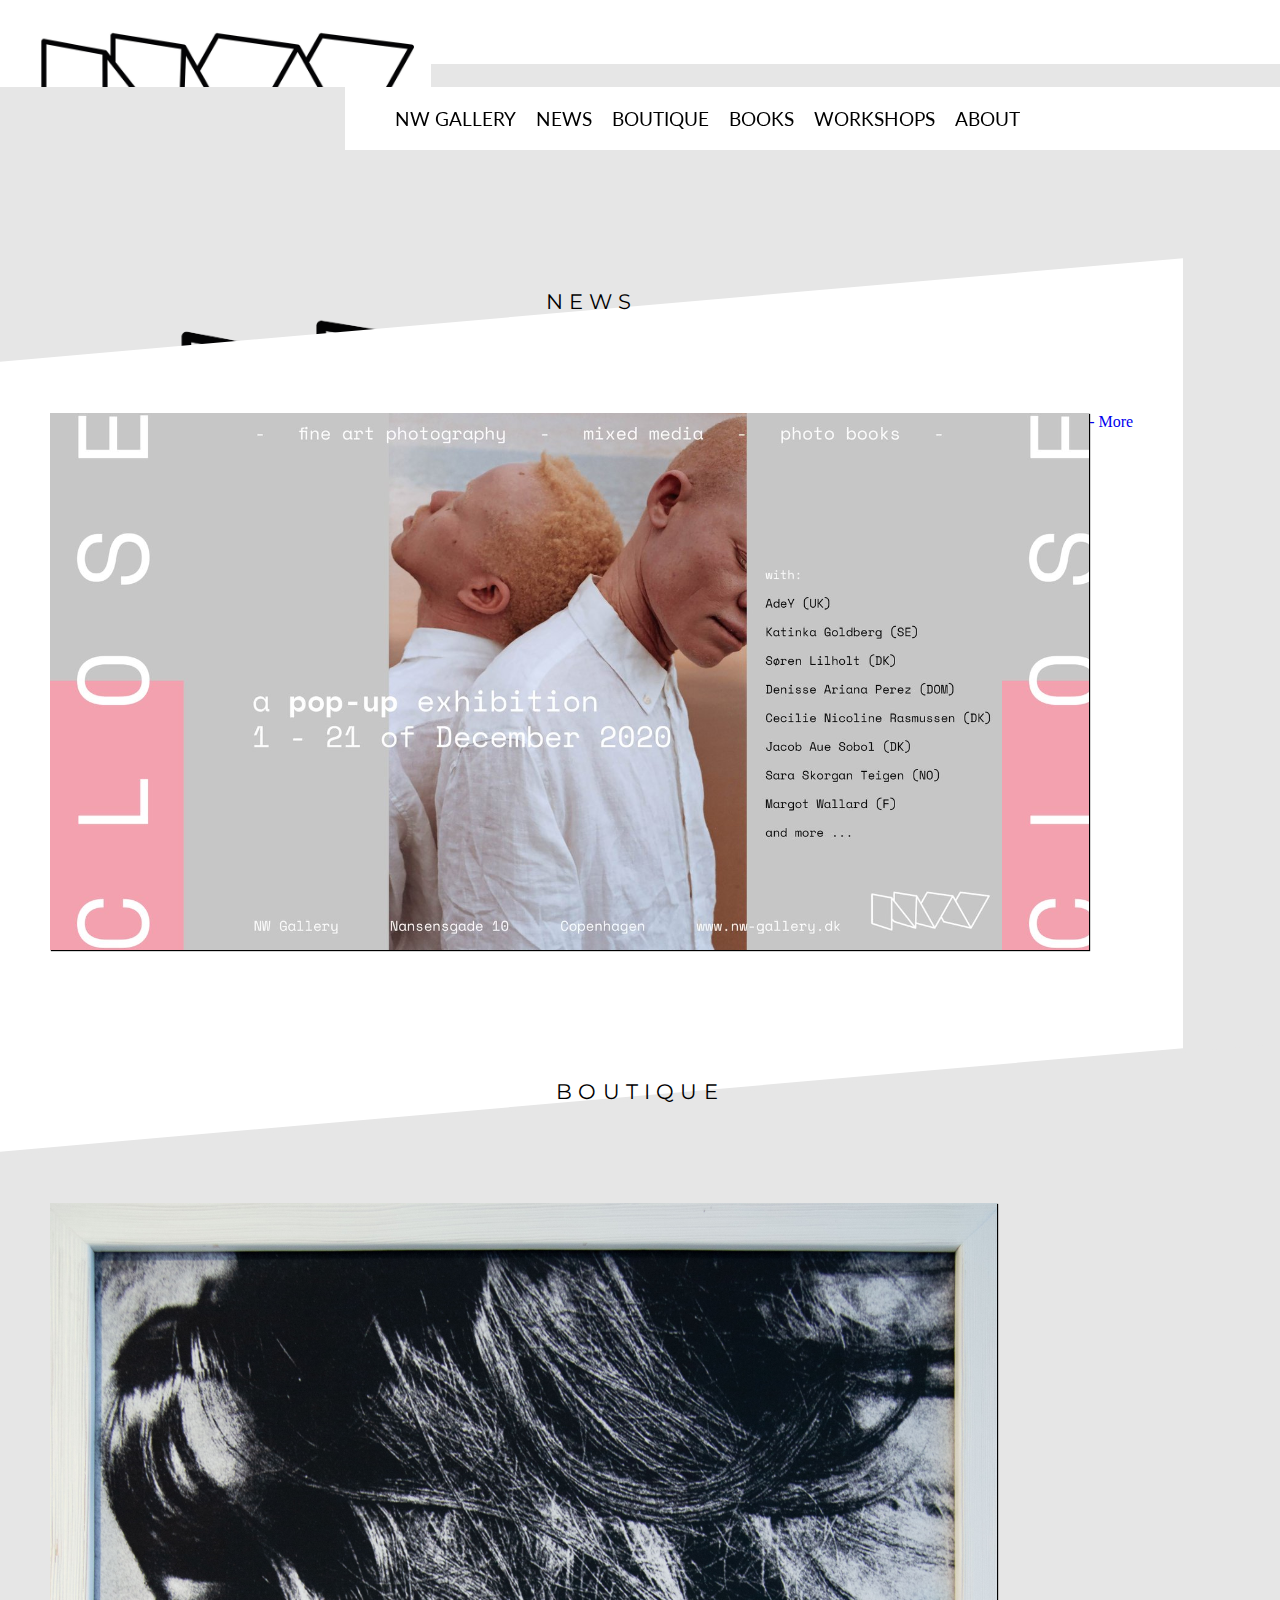
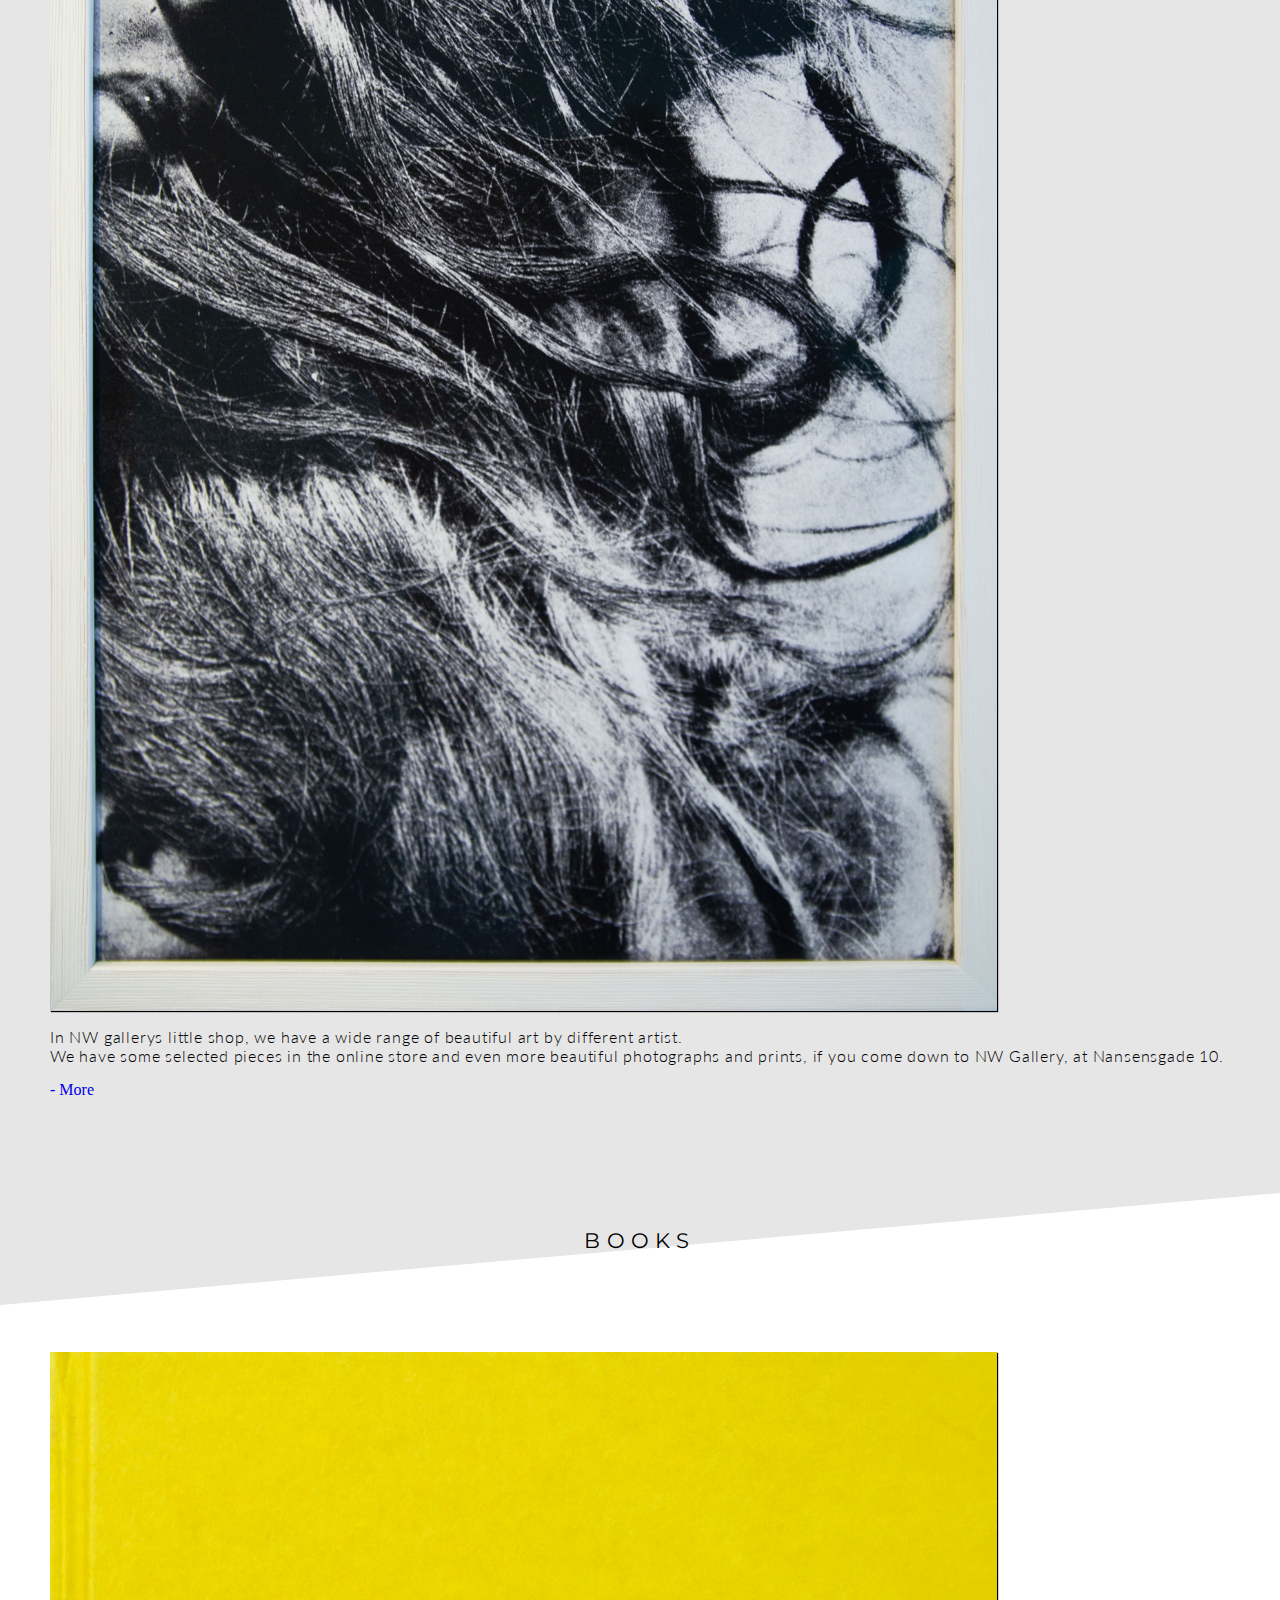
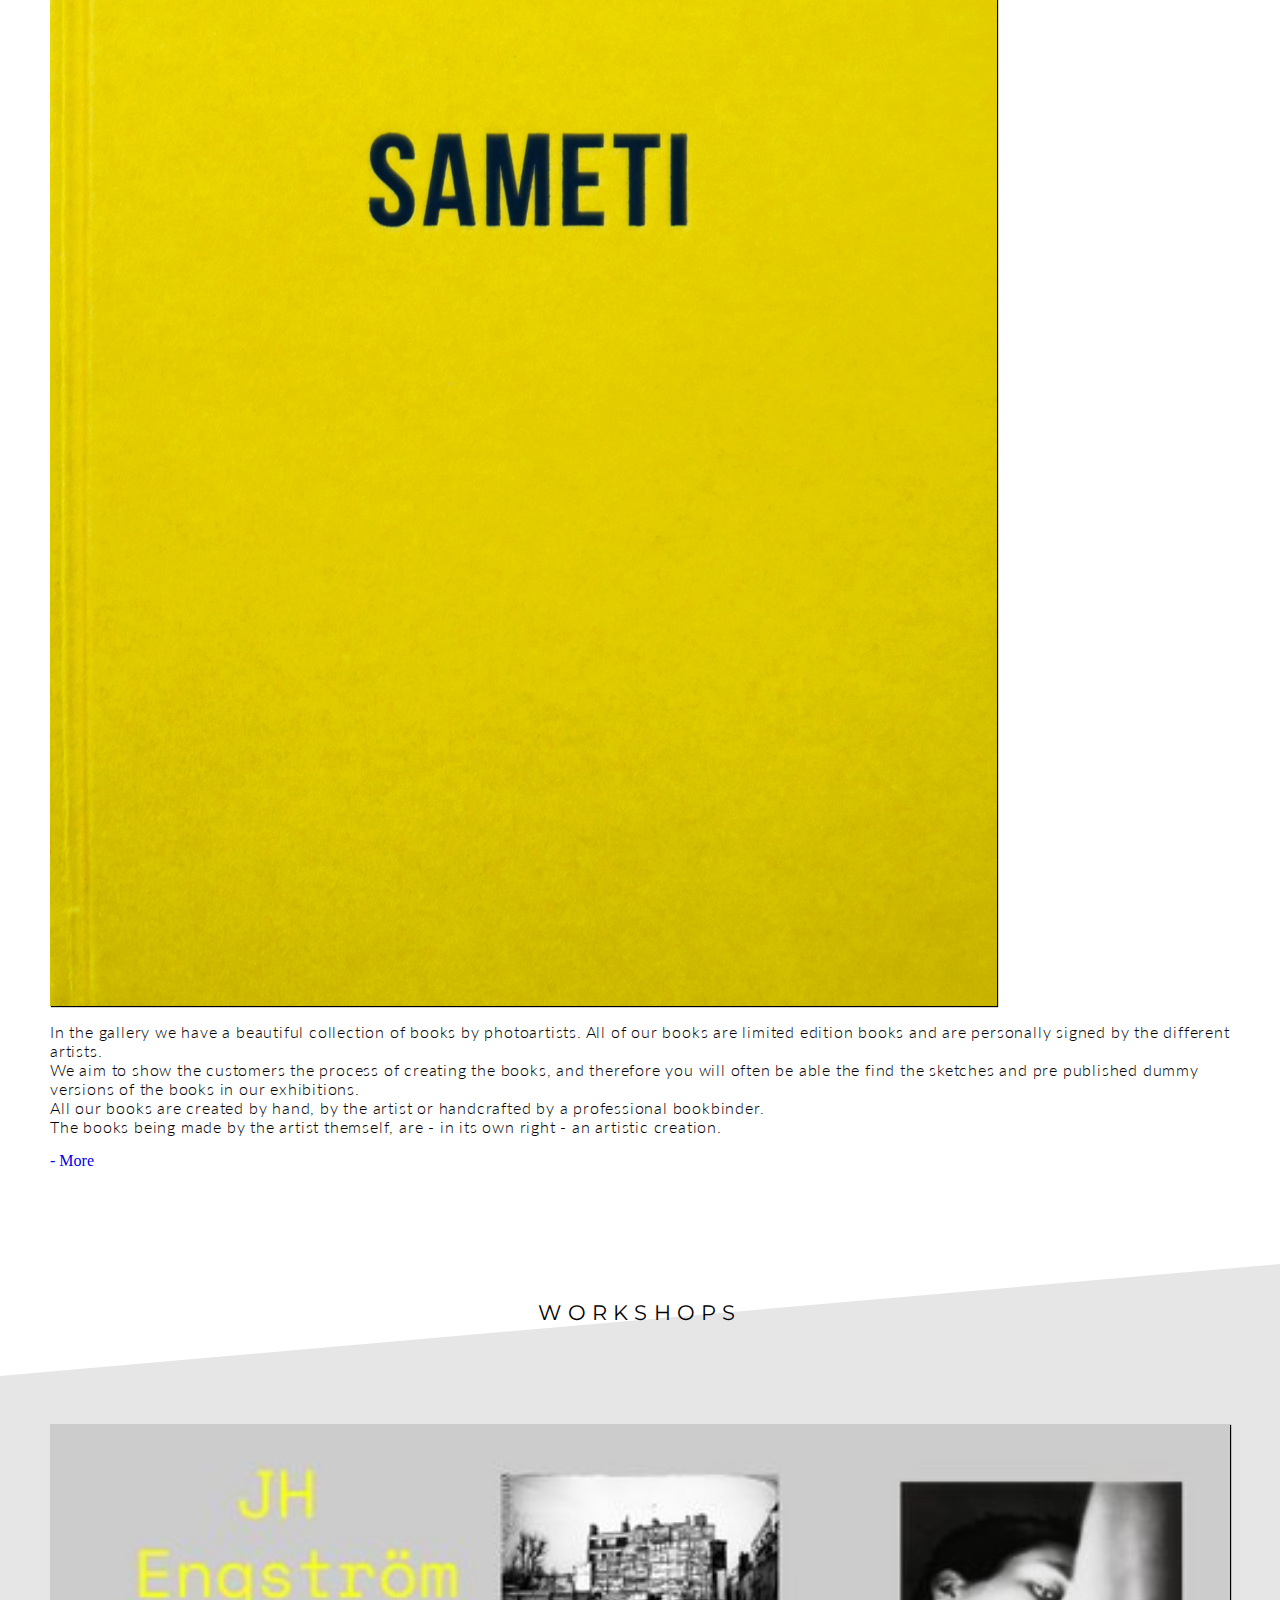
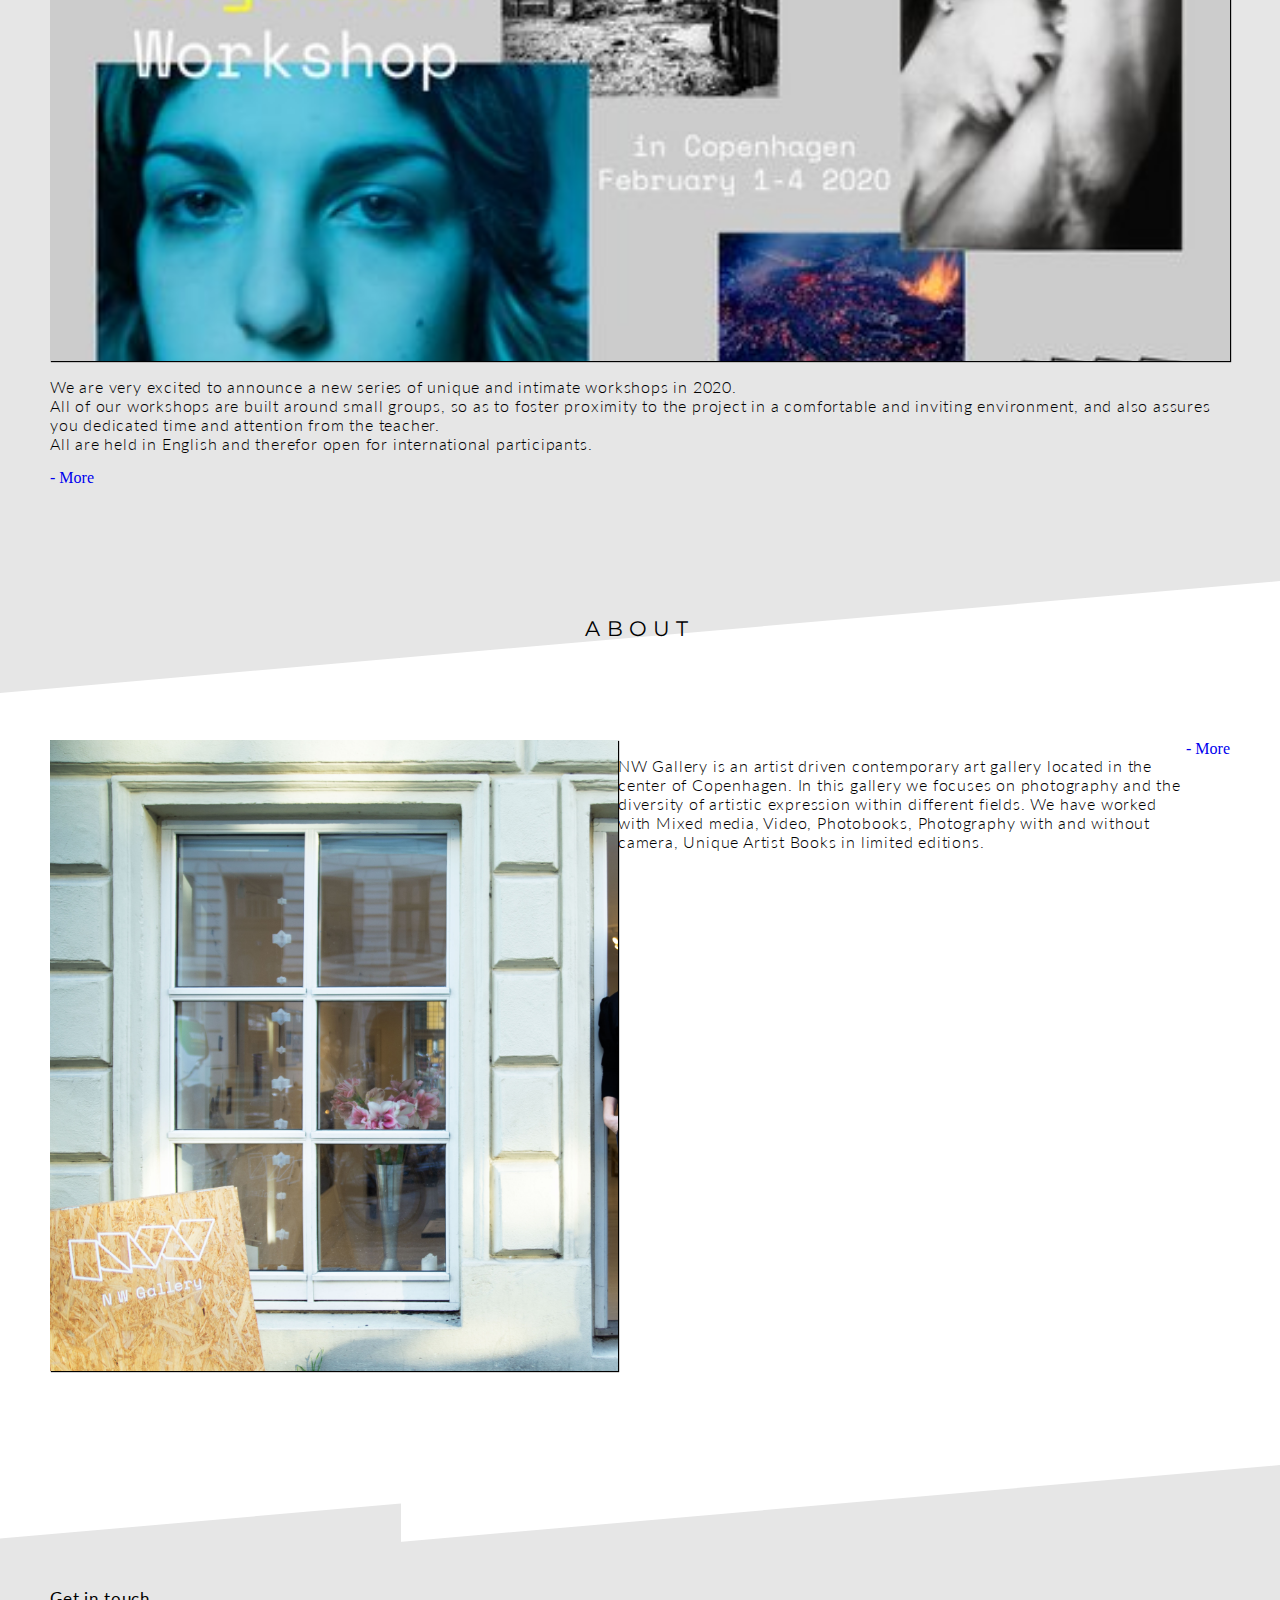
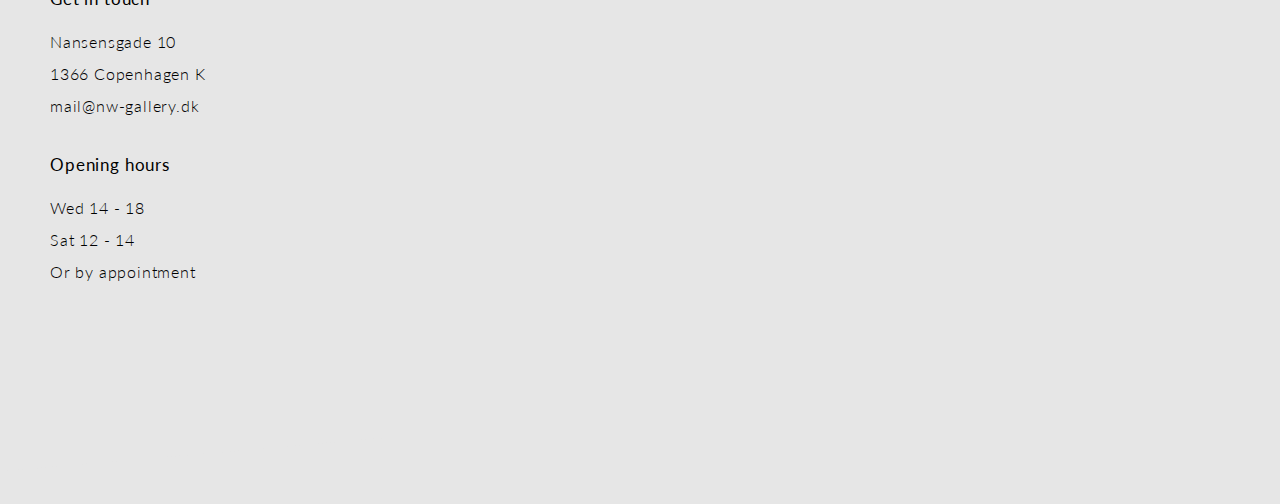
==== commit e285722a: "Jose skal rydde op" ====
--- a/index.html
+++ b/index.html
@@ -32,7 +32,7 @@
 
                 <li> <a href="index.html#logo" class="logo1">NW Gallery</a></li>
                 <li><a href="news.html#news">News</a></li>
-                <li> <a href="store.html#store">Store</a></li>
+                <li> <a href="store.html#store">Boutique</a></li>
                 <li> <a href="books.html#books">Books</a></li>
                 <li> <a href="workshops.html#workshop">Workshops</a></li>
                 <li> <a href="about.html#about">About</a></li>
@@ -49,6 +49,8 @@
                 <div class="content">
 
                     <div class="logo"></div>
+                    <div class="logo1"></div>
+
 
 
                 </div>
@@ -83,7 +85,7 @@
         <div class="sectionwrapper">
             <div class="baggrundsfarve">
                 <div class="content">
-                    <h1>STORE</h1>
+                    <h1>BOUTIQUE</h1>
                     <div class="top">
                         <div class="col_narrow">
 
--- a/style.css
+++ b/style.css
@@ -11,7 +11,11 @@
     width: 100%;
 }
 
-.col_bottom .col_top .col .col_wide .col_narrow {
+.col_bottom,
+.col_top,
+.col,
+.col_wide,
+.col_narrow {
     flex-basis: 300px;
     flex-grow: 1;
 
@@ -22,6 +26,33 @@
     flex-wrap: wrap;
 }
 
+#news .col,
+#store .col_narrow,
+#books .col_narrow,
+#workshops .col_top,
+#about .col_top,
+#close .col_wide,
+#kalender .img_1,
+#kalender .img_2,
+#kalender .img_3,
+#new_program .col_top,
+#onlineshop .store_1,
+#onlineshop .store_2,
+#shop_in_store .img_1,
+#shop_in_store .img_2,
+#shop_in_store .img_3,
+#shop_in_store .img_4,
+#workshop_site .img_2,
+#workshop_site .img_3,
+#about_gallery .about_1,
+#about_gallery .about_2,
+#about_gallery .about_3,
+#about_gallery .about_4,
+#about_gallery .about_5,
+#about_gallery .about_6 {
+    box-shadow: 1px 1px 1px #000000;
+    /*    border-style: solid;*/
+}
 
 
 
@@ -329,15 +360,17 @@
 }
 
 #splash .logo {
-    background-image: url(img/logo/NW_Gallery_center_big_white.png);
-    position: absolute;
+    background-image: url(img/logo/NW_Logo_big%20copy.png);
+    position: relative;
     background-size: cover;
     width: 65vw;
-    height: 18vh;
-    left: 15vw;
-    top: 15vw;
+    height: 27vw;
+    left: 4vw;
+    top: 20vw;
     align-content: center;
 }
+
+
 
 #news {}
 
@@ -615,12 +648,24 @@
     /*    width: 100%;*/
 
 
-    background-image: url(img/gallerybackground.svg);
+    background-image: url(img/SVG/SVG/skewbooks.svg);
     background-repeat: no-repeat;
     background-size: cover;
-    padding-top: 75px;
+    /*    padding-top: 75px;*/
+    margin-top: 75px;
+
     display: flex;
     flex-wrap: wrap;
+
+}
+
+#books_site h1 {
+    /*    padding-top: 50px;*/
+    top: -40px;
+}
+
+#books_site .menu-icon {
+
 
 }
 
@@ -631,7 +676,7 @@
     overflow: scroll;
 
     align-items: flex-end;
-    top: -140px;
+    top: -30px;
     /*
     scroll-snap-type: x mandatory;
     overflow-x: scroll;
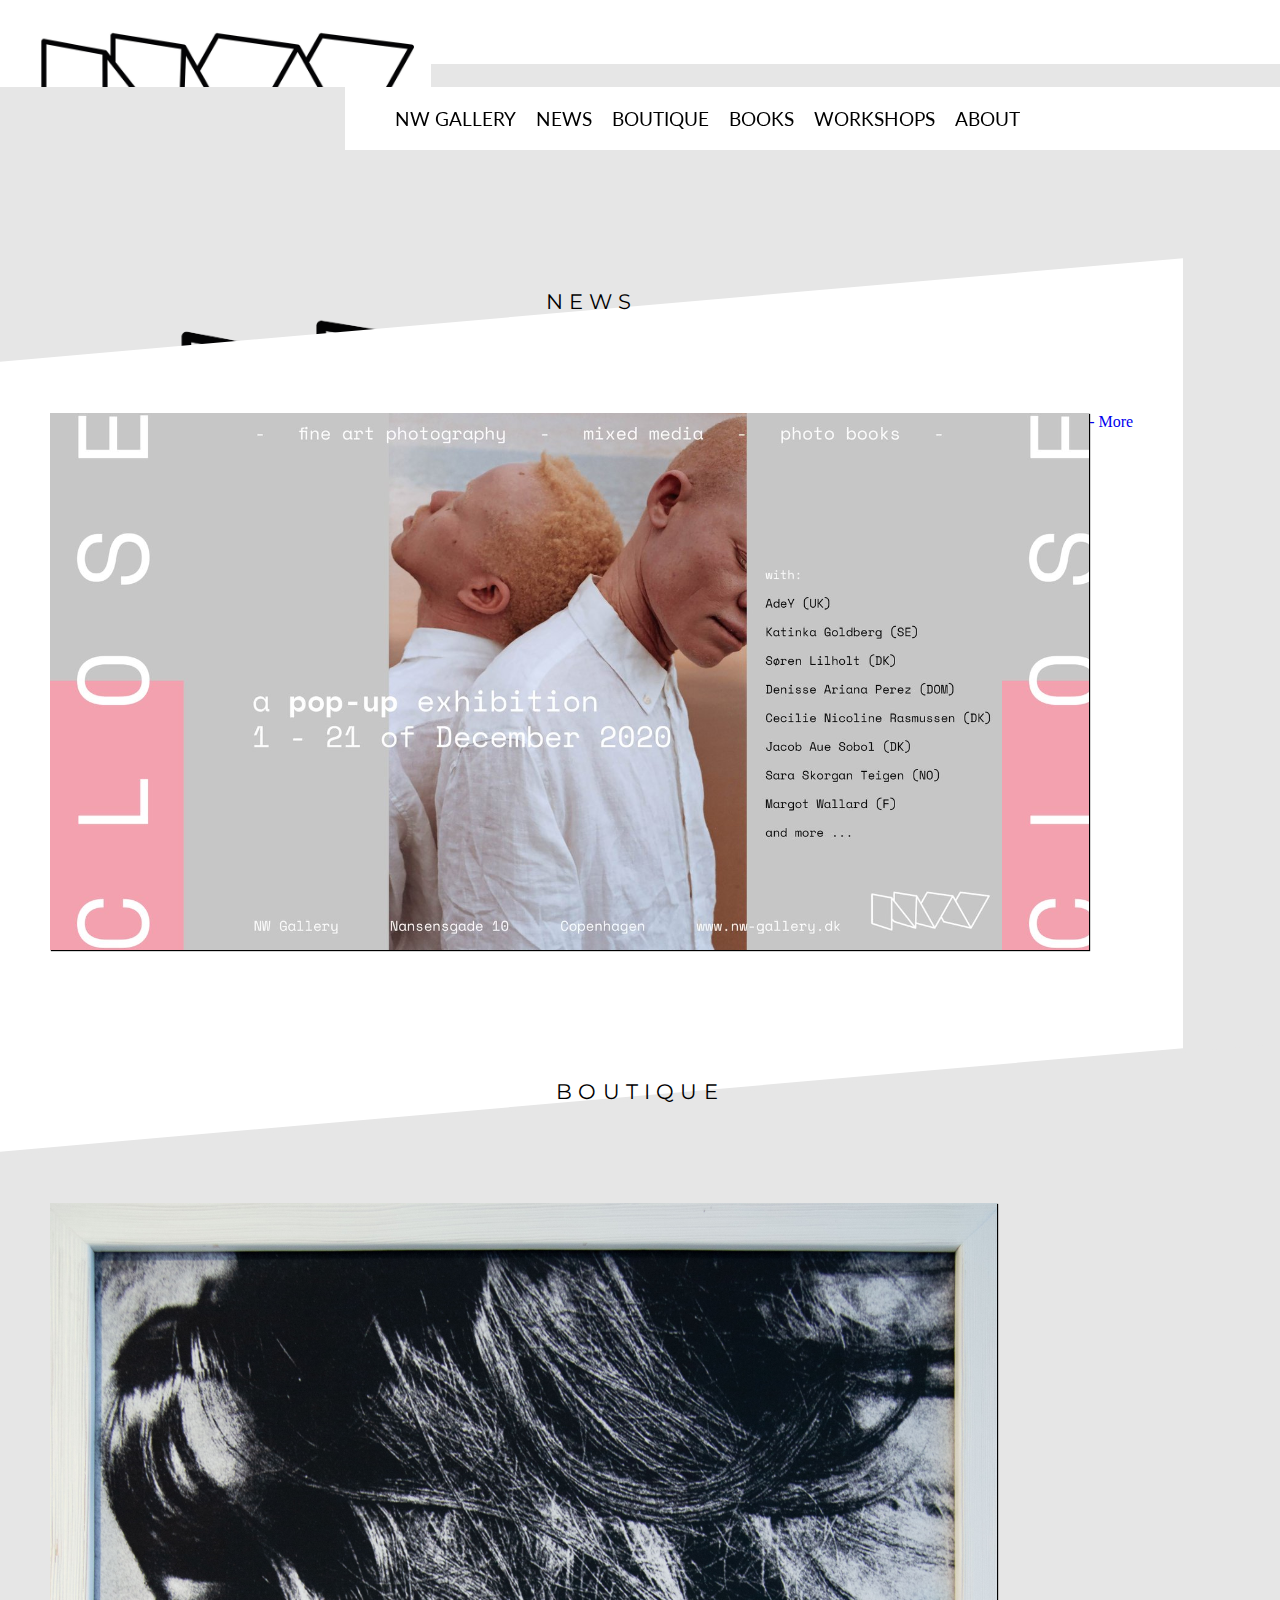
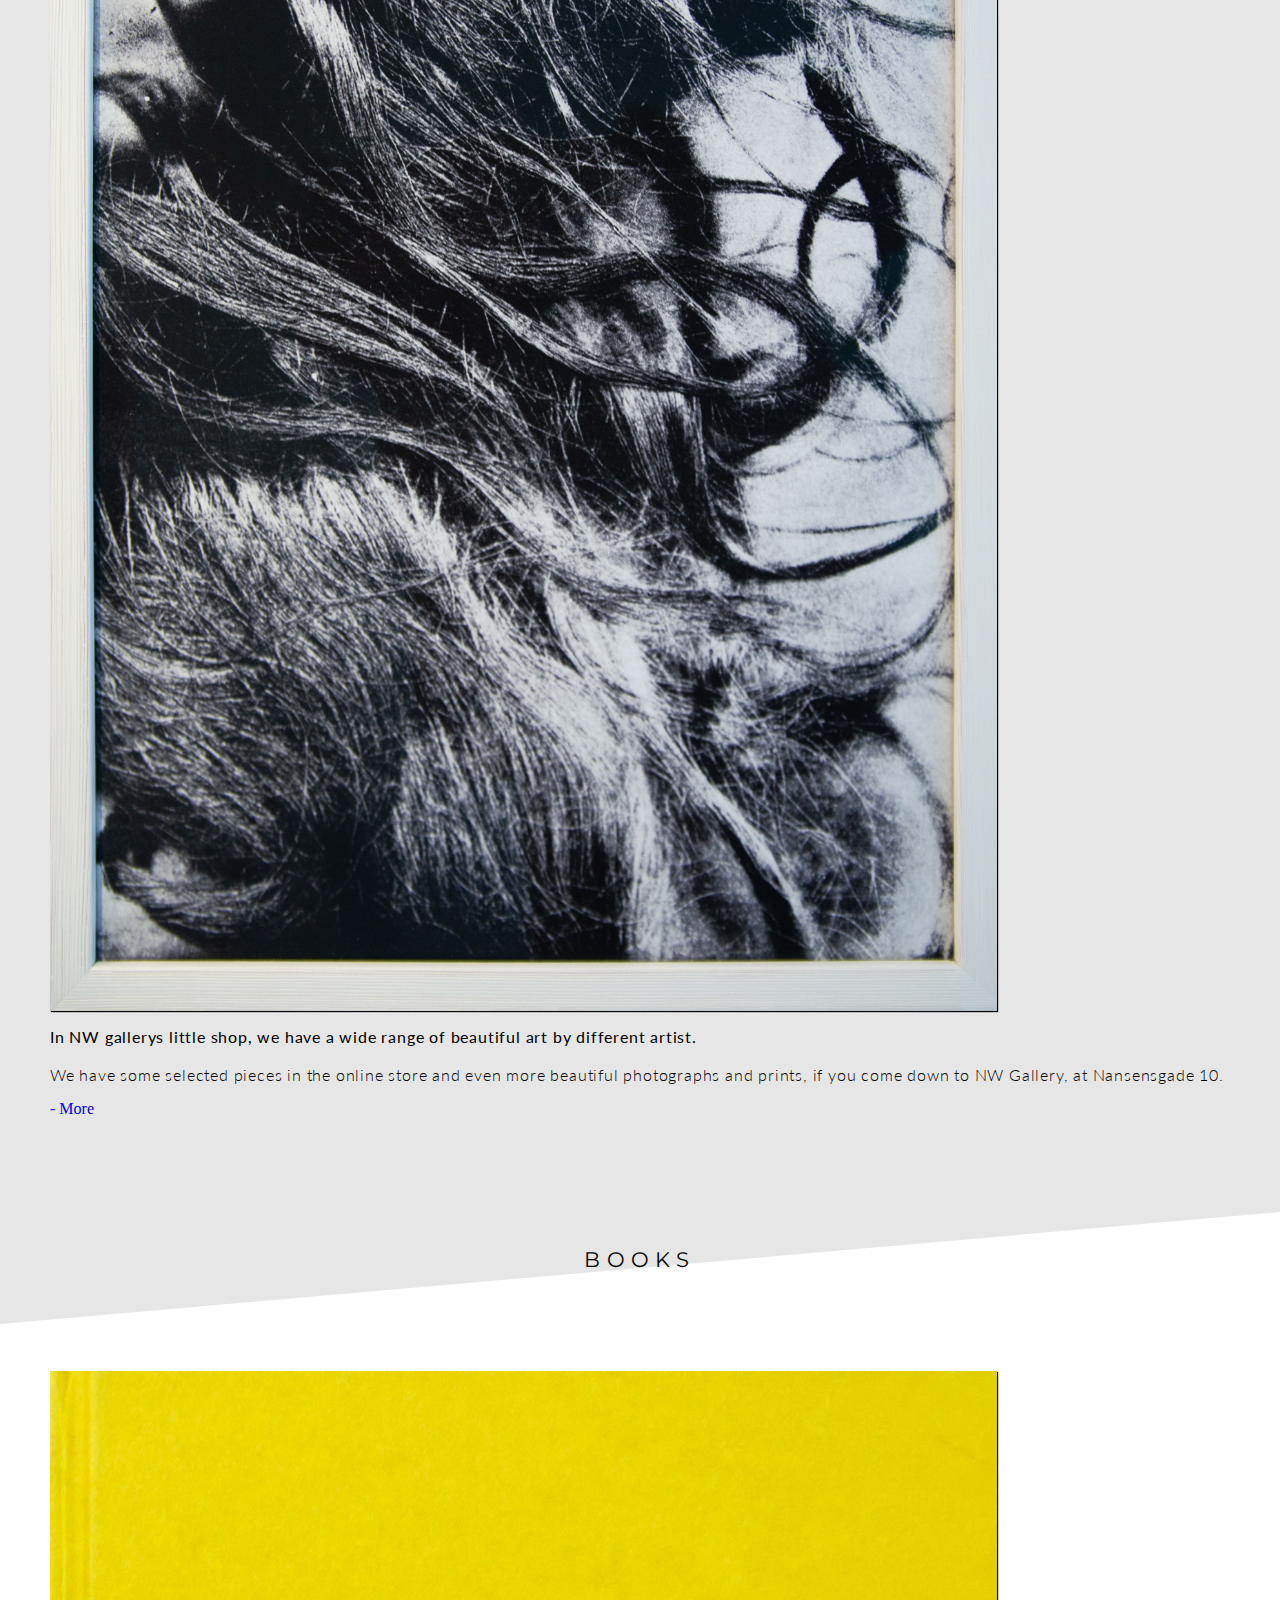
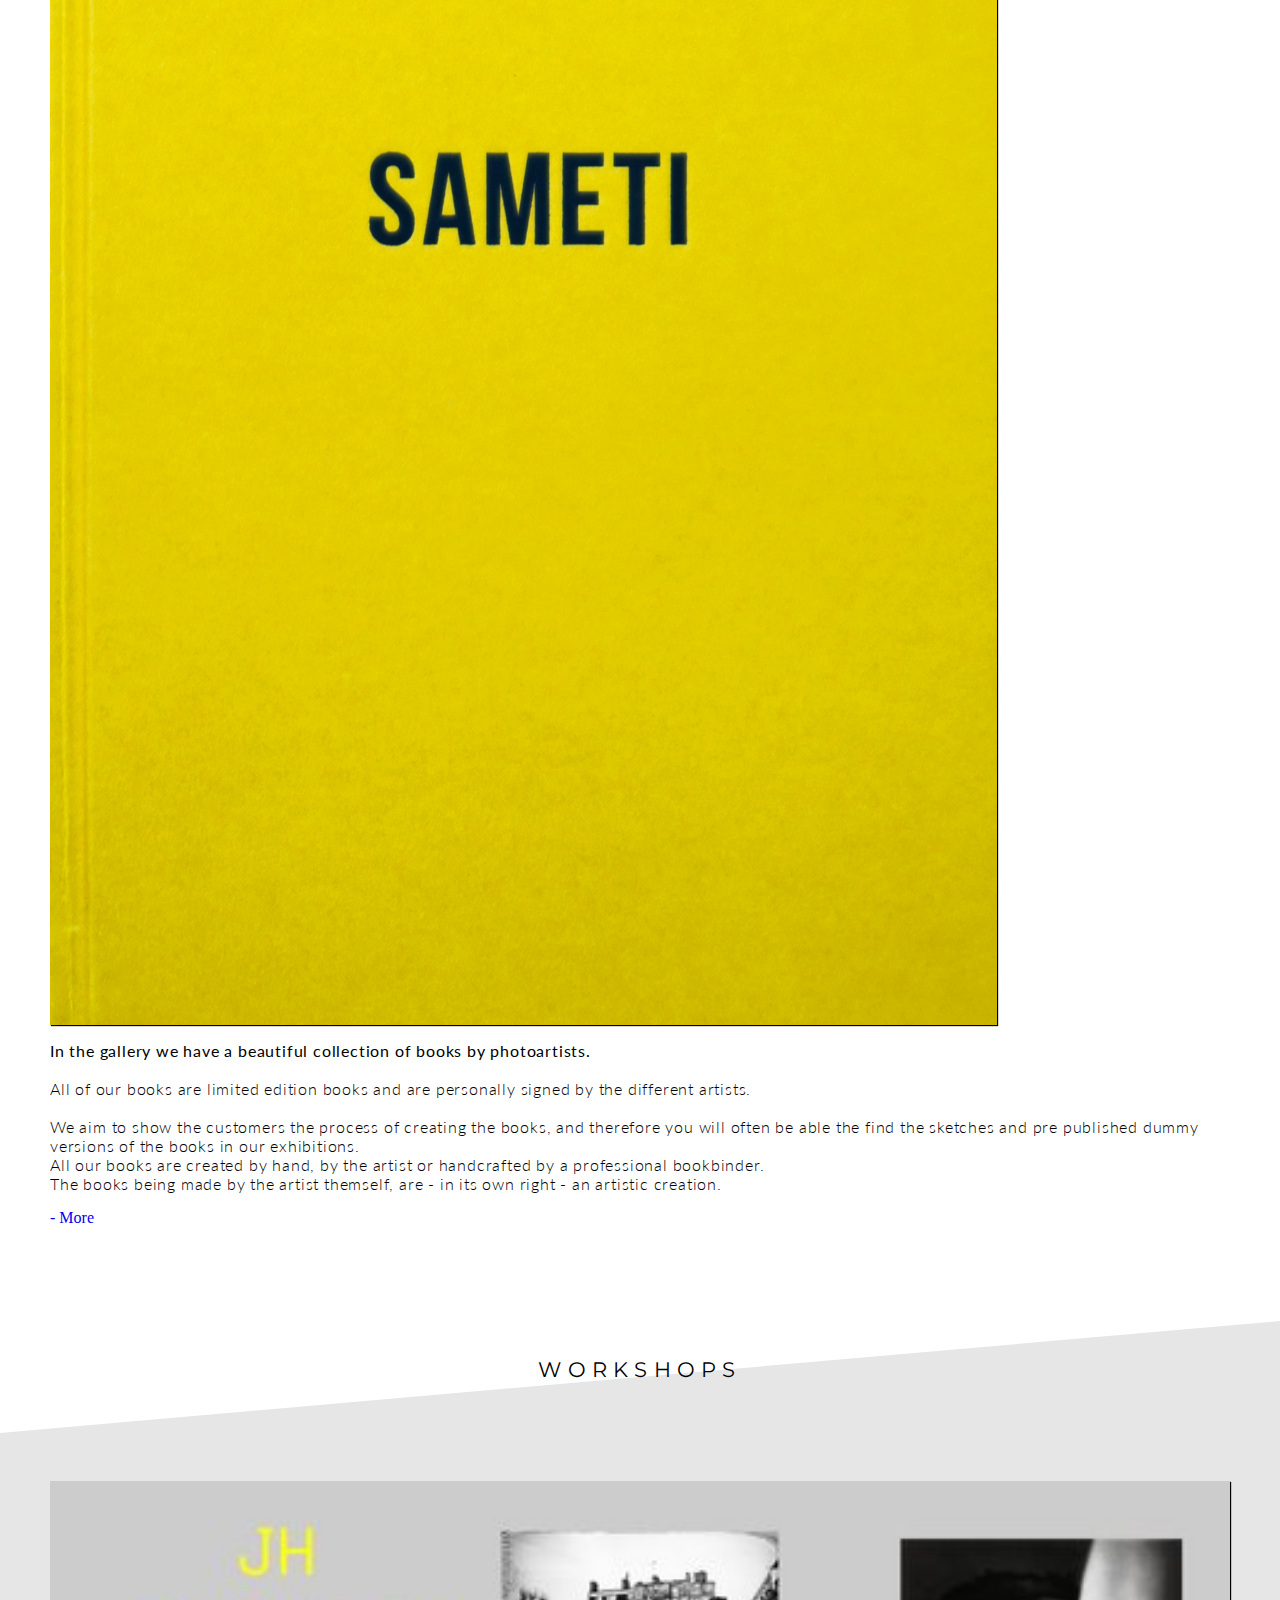
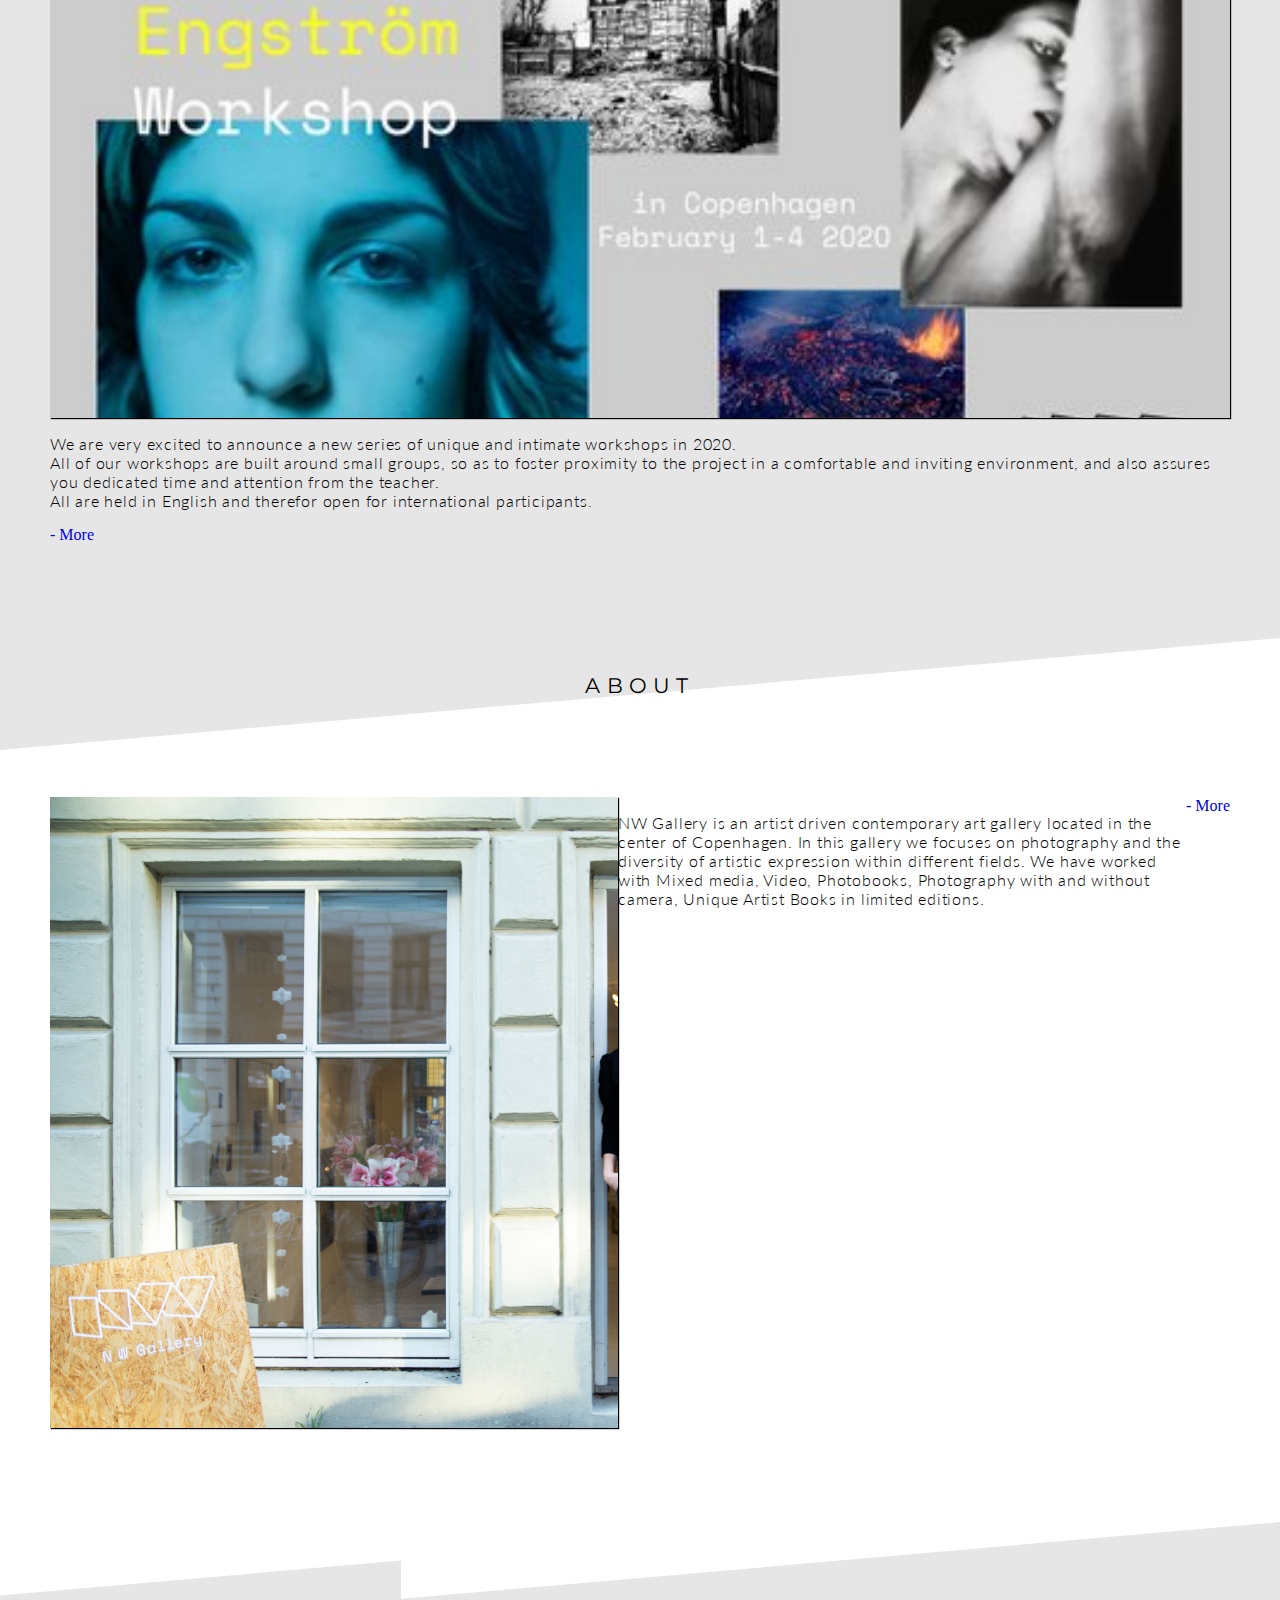
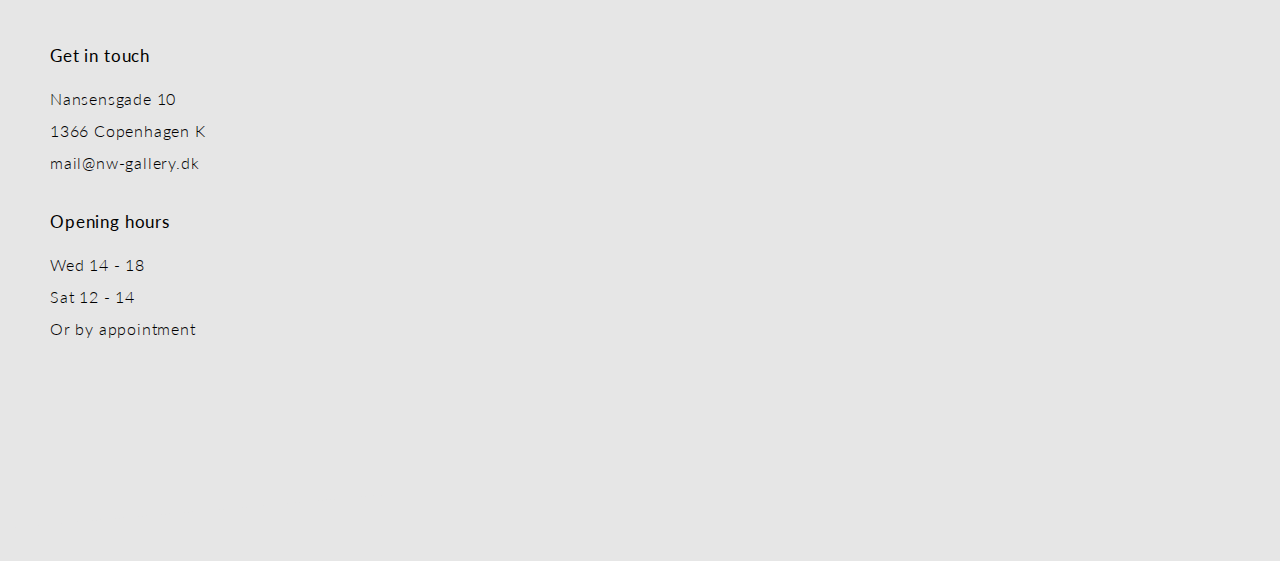
==== commit dad73a45: "tekst rettelse 1" ====
--- a/index.html
+++ b/index.html
@@ -92,7 +92,7 @@
                         </div>
                         <div class="col_wide">
 
-                            <p>In NW gallerys little shop, we have a wide range of beautiful art by different artist.<br>
+                            <p><b>In NW gallerys little shop, we have a wide range of beautiful art by different artist.</b><br><br>
                                 We have some selected pieces in the online store and even more beautiful photographs and prints, if you come down to NW Gallery, at Nansensgade 10.</p>
                         </div>
                     </div>
@@ -117,8 +117,8 @@
                         </div>
                         <div class="col_wide">
 
-                            <p>In the gallery we have a beautiful collection of books by photoartists.
-                                All of our books are limited edition books and are personally signed by the different artists.<br>
+                            <p><b>In the gallery we have a beautiful collection of books by photoartists.</b><br><br>
+                                All of our books are limited edition books and are personally signed by the different artists.<br><br>
 
                                 We aim to show the customers the process of creating the books, and therefore you will often be able the find the sketches and pre published dummy versions of the books in our exhibitions.<br>
                                 All our books are created by hand, by the artist or handcrafted by a professional bookbinder.<br>
--- a/style.css
+++ b/style.css
@@ -1,4 +1,4 @@
-/*----------fælles(1-150)----------*/
+/*----------Grunddesign----------*/
 body {
     background-color: #e6e6e6;
     padding: 0;
@@ -11,6 +11,7 @@
     width: 100%;
 }
 
+/*----------FLEX----------*/
 .col_bottom,
 .col_top,
 .col,
@@ -25,6 +26,9 @@
     display: flex;
     flex-wrap: wrap;
 }
+
+
+/*----------Dropshadow - billeder----------*/
 
 #news .col,
 #store .col_narrow,
@@ -55,33 +59,41 @@
 }
 
 
+/*----------Grunddesign SLUT----------*/
 
 
 /*---------Tekst style---------*/
 
+
 h1 {
-    /*    position: absolute;*/
-    /*
+    position: relative;
+    width: 100%;
+    text-align: center;
+    top: -85px;
+    color: black;
     font-family: 'Montserrat', sans-serif;
     letter-spacing: 0.3em;
     text-transform: uppercase;
     font-size: 1.3rem;
-    text-align: center;
     font-weight: 400;
-*/
-    /*    left: 40vw;*/
-}
-
-/*
+    z-index: 600;
+
+}
+
+
 h2 {
     font-family: 'Montserrat', sans-serif;
     letter-spacing: 0.3em;
     font-size: 1.4rem;
     text-align: center;
-    margin-top: 3rem;
     font-weight: 300;
-}
-*/
+    top: -88px;
+    position: relative;
+    color: black;
+    z-index: 600;
+    width: 100%;
+
+}
 
 h3 {
     font-family: 'Lato', sans-serif;
@@ -112,6 +124,49 @@
     display: block;
     /*    margin: auto;*/
 }
+
+
+/*---------Tekst style SLUT---------*/
+
+
+/*------------------Slopes design----------------------------*/
+
+
+.baggrundsfarve:first-child h1 {}
+
+.content {
+    margin: 0;
+    padding: 0;
+    transform: skewY(5deg);
+    display: flex;
+    flex-wrap: wrap;
+}
+
+.baggrundsfarve {
+
+    transform: skewY(-5deg);
+    background-color: #e6e6e6;
+    z-index: 10;
+    padding: 50px;
+    position: relative;
+    top: -50px;
+    padding-bottom: 150px;
+
+}
+
+
+.baggrundsfarve2 {
+    transform: skewY(-5deg);
+    background-color: white;
+    z-index: 10;
+    padding: 50px;
+    position: relative;
+    top: -50px;
+    padding-bottom: 150px;
+
+}
+
+/*------------------Slopes design SLUT----------------------------*/
 
 /*---------Header design---------*/
 
@@ -296,59 +351,6 @@
 /*---------Landingpage design---------*/
 
 
-
-
-
-
-
-
-
-
-
-
-
-
-
-
-
-
-
-
-
-
-
-
-
-
-
-
-
-
-
-
-
-
-
-
-
-
-
-
-
-
-
-
-
-
-
-
-
-
-section {
-
-    /*    padding: 1rem;*/
-}
-
 #overskrift {
     background-color: antiquewhite;
 }
@@ -370,8 +372,6 @@
     align-content: center;
 }
 
-
-
 #news {}
 
 #news .col {
@@ -380,13 +380,6 @@
     background-size: contain;
     width: 74vw;
     height: 42vw;
-
-    /*
-
-    margin-left: auto;
-    margin-right: auto;
-*/
-
 }
 
 #store {}
@@ -397,10 +390,6 @@
     background-size: cover;
     width: 74vw;
     height: 110vw;
-    /*
-    margin-left: auto;
-    margin-right: auto;
-*/
 }
 
 #books {}
@@ -410,12 +399,7 @@
     background-size: cover;
     width: 74vw;
     height: 98vw;
-    /*
-    margin-left: auto;
-    margin-right: auto;
-*/
-}
-
+}
 
 #workshops {}
 
@@ -424,18 +408,10 @@
     background-size: cover;
     width: 74vw;
     height: 42vw;
-    /*
-    margin-left: auto;
-    margin-right: auto;
-*/
 }
 
 
 #about {}
-
-
-
-
 
 #about .col_top {
     flex-basis: 300px;
@@ -445,14 +421,7 @@
     overflow: hidden;
     width: 74vw;
     height: 49.3vw;
-
-    /*
-    margin-left: auto;
-    margin-right: auto;
-*/
-}
-
-
+}
 
 
 #footer {}
@@ -473,16 +442,9 @@
     background-image: url(img/FB_CLOSE_Flyer.jpg);
     position: relative;
     background-size: cover;
-    /*    width: 100%;*/
-    /*    height: 100%*/
-
     width: 74vw;
     height: 42vw;
 
-    /*
-    margin-left: auto;
-    margin-right: auto;
-*/
 }
 
 #kalender {
@@ -494,10 +456,7 @@
     background-size: cover;
     width: 74vw;
     height: 74vw;
-    /*
-    margin-left: auto;
-    margin-right: auto;
-*/
+
 }
 
 #kalender .img_2 {
@@ -505,10 +464,6 @@
     background-size: cover;
     width: 74vw;
     height: 74vw;
-    /*
-    margin-left: auto;
-    margin-right: auto;
-*/
 
 }
 
@@ -517,10 +472,7 @@
     background-size: cover;
     width: 74vw;
     height: 74vw;
-    /*
-    margin-left: auto;
-    margin-right: auto;
-*/
+
 }
 
 #new_program .col_top {
@@ -528,10 +480,7 @@
     background-size: cover;
     width: 74vw;
     height: 41.7vw;
-    /*
-    margin-left: auto;
-    margin-right: auto;
-*/
+
 }
 
 /*---------News design SLUT---------*/
@@ -552,10 +501,7 @@
     background-size: cover;
     width: 74vw;
     height: 74vw;
-    /*
-    margin-left: auto;
-    margin-right: auto;
-*/
+
 }
 
 #onlineshop .store_2 {
@@ -563,10 +509,7 @@
     background-size: cover;
     width: 74vw;
     height: 74vw;
-    /*
-    margin-left: auto;
-    margin-right: auto;
-*/
+
 }
 
 #onlineshop .pic_cap p {
@@ -574,10 +517,7 @@
 }
 
 #onlineshop button {
-    /*
-    margin-left: auto;
-    margin-right: auto;
-*/
+
     /*----Her skal køb knappen styles-----*/
 }
 
@@ -591,10 +531,7 @@
     background-size: cover;
     width: 74vw;
     height: 108.4vw;
-    /*
-    margin-left: auto;
-    margin-right: auto;
-*/
+
 }
 
 #shop_in_store .img_2 {
@@ -602,10 +539,7 @@
     background-size: cover;
     width: 74vw;
     height: 108.4vw;
-    /*
-    margin-left: auto;
-    margin-right: auto;
-*/
+
 }
 
 #shop_in_store .img_3 {
@@ -613,10 +547,7 @@
     background-size: cover;
     width: 74vw;
     height: 108.4vw;
-    /*
-    margin-left: auto;
-    margin-right: auto;
-*/
+
 }
 
 #shop_in_store .img_4 {
@@ -624,10 +555,7 @@
     background-size: cover;
     width: 74vw;
     height: 108.4vw;
-    /*
-    margin-left: auto;
-    margin-right: auto;
-*/
+
 }
 
 #shop_in_store .pic_cap p {
@@ -645,169 +573,80 @@
 
 
 #books_site .sectionwrapper {
-    /*    width: 100%;*/
-
-
     background-image: url(img/SVG/SVG/skewbooks.svg);
     background-repeat: no-repeat;
     background-size: cover;
-    /*    padding-top: 75px;*/
     margin-top: 75px;
-
     display: flex;
     flex-wrap: wrap;
 
 }
 
 #books_site h1 {
-    /*    padding-top: 50px;*/
     top: -40px;
 }
 
-#books_site .menu-icon {
-
-
-}
+#books_site .menu-icon {}
 
 .scroll {
     position: relative;
     display: flex;
-    /*    flex-direction: row;*/
     overflow: scroll;
-
     align-items: flex-end;
     top: -30px;
-    /*
-    scroll-snap-type: x mandatory;
-    overflow-x: scroll;
-    display: flex;
-*/
+
 }
 
 .scroll div img {
-    /*    width: 20vw;*/
-    /*    padding: 40px;*/
     margin-top: 80px;
     margin-right: 90px;
-
-
-
-
-    /*    height: 30vw;*/
     object-fit: cover;
 
-
-}
-
-/*
-.bog {
-    padding: 1rem;
-        scroll-snap-align: center;
-
-}
-*/
+}
+
 
 .book_1 img {
-    /*    background-image: url(books%2520small/bogudennavn.png); */
-    background-size: cover;
-
+    background-size: cover;
     width: 65vw;
     height: 43vw;
-    /*    padding: 1rem;*/
-
-
-    /*
-    margin-left: auto;
-    margin-right: auto;
-*/
 
 }
 
 .book_2 img {
-    /*    background-image: url(books%2520small/cyclops.png);*/
     position: relative;
     background-size: cover;
     width: 65vw;
     height: 87vw;
     box-shadow: 30px 15px 30px rgba(0, 0, 0, 0.5);
-    /*
-    box-shadow: 1px 1px 30px rgba(0, 0, 0, 0.5),
-        2px 2px 30px rgba(0, 0, 0, 0.5),
-        3px 3px 30px rgba(0, 0, 0, 0.5),
-        4px 4px 30px rgba(0, 0, 0, 0.5),
-        5px 5px 30px rgba(0, 0, 0, 0.5),
-        6px 6px 30px rgba(0, 0, 0, 0.5);
-*/
-
     margin-left: 80px;
-    /*    margin: 0px 90px 80px 90px;*/
-
-
-
-    /*    padding: 1rem;*/
-
-
-    /*
-    margin-left: auto;
-    margin-right: auto;
-*/
 
 
 }
 
 .book_3 img {
-    /*    background-image: url(books%2520small/itch.png);*/
     background-size: cover;
     width: 65vw;
     height: 92vw;
     box-shadow: 30px 15px 30px rgba(0, 0, 0, 0.5);
-    /*    padding: 1rem;*/
-
-
-    /*
-    margin-left: auto;
-    margin-right: auto;
-*/
-
-
 
 }
 
 .book_4 img {
-    /*    background-image: url(books%2520small/katinkagoldberg.png);*/
     background-size: cover;
     width: 65vw;
     height: 97vw;
     box-shadow: 30px 15px 30px rgba(0, 0, 0, 0.5);
-    /*    padding: 1rem;*/
-
-    /*
-    margin-left: auto;
-    margin-right: auto;
-*/
-
 }
 
 .book_5 img {
-    /*    background-image: url(books%2520small/sameti.png);*/
     background-size: cover;
     width: 65vw;
     height: 86vw;
     box-shadow: 30px 15px 30px rgba(0, 0, 0, 0.5);
-    /*    padding: 1rem;*/
-
-    /*
-    margin-left: auto;
-    margin-right: auto;
-*/
-}
-
-
-}
-
-*/
+
+}
+
 /*---------Books design SLUT---------*/
-
 
 /*---------Workshop design---------*/
 
@@ -816,10 +655,6 @@
     background-size: cover;
     width: 65vw;
     height: 18vw;
-    /*
-    margin-left: auto;
-    margin-right: auto;
-*/
 }
 
 #workshop_site .img_2 {
@@ -840,7 +675,8 @@
 }
 
 /*---------Workshop design SLUT---------*/
-/*---------About design---------*/
+
+/*---------About design-----------------*/
 
 #about_gallery .about_1,
 .about_2,
@@ -856,10 +692,6 @@
     width: 74vw;
     height: 49.3vw;
 
-    /*
-    margin-left: auto;
-    margin-right: auto;
-*/
 }
 
 .about_2 {
@@ -868,10 +700,6 @@
     width: 74vw;
     height: 49.3vw;
 
-    /*
-    margin-left: auto;
-    margin-right: auto;
-*/
 }
 
 .about_3 {
@@ -880,10 +708,6 @@
     width: 74vw;
     height: 49.3vw;
 
-    /*
-    margin-left: auto;
-    margin-right: auto;
-*/
 }
 
 .about_4 {
@@ -892,10 +716,6 @@
     width: 74vw;
     height: 49.3vw;
 
-    /*
-    margin-left: auto;
-    margin-right: auto;
-*/
 }
 
 .about_5 {
@@ -903,10 +723,7 @@
     background-size: cover;
     width: 74vw;
     height: 49.3vw;
-    /*
-    margin-left: auto;
-    margin-right: auto;
-*/
+
 }
 
 .about_6 {
@@ -914,912 +731,169 @@
     background-size: cover;
     width: 74vw;
     height: 49.3vw;
-    /*
-    margin-left: auto;
-    margin-right: auto;
-*/
-}
-
-
-
-
-
-
-
-
-
-
-
-
-
-
-
-
-
-
-
-
-
-
-
-
-
-
-
-
-
-
-
-
-
-
-
-
-
-
-
-
-
-
-
-
-
-
-
-
-
-
-
-
-
-
-
-
-
-
-
-
-
-
-
-
-
-
-
-
-
-
-
-
-
-
-
-
-
-
-
-
-
-
-
-
-
-
-
-
-/*--------------------------SLOPES----------------------------*/
-
-
-
-
-h1 {
-    position: relative;
-    width: 100%;
-    text-align: center;
-    top: -85px;
-    color: black;
-    font-family: 'Montserrat', sans-serif;
-    letter-spacing: 0.3em;
-    text-transform: uppercase;
-    font-size: 1.3rem;
-    font-weight: 400;
-    z-index: 600;
-
-}
-
-h2 {
-    font-family: 'Montserrat', sans-serif;
-    letter-spacing: 0.3em;
-    font-size: 1.4rem;
-    text-align: center;
-    font-weight: 300;
-    top: -88px;
-    position: relative;
-    color: black;
-    z-index: 600;
-    width: 100%;
-
-
-
-
-}
-
-.baggrundsfarve:first-child h1 {}
-
-.content {
-    margin: 0;
-    padding: 0;
-    transform: skewY(5deg);
-    display: flex;
-    flex-wrap: wrap;
-}
-
-.baggrundsfarve {
-
-    transform: skewY(-5deg);
-    background-color: #e6e6e6;
-    z-index: 10;
-    padding: 50px;
-    position: relative;
-    top: -50px;
-    padding-bottom: 150px;
-
-
-}
-
-
-
-
-/*
-.baggrundsfarve:nth-child(odd) {
-    background-color: white;
-}
-*/
-
-.baggrundsfarve2 {
-    transform: skewY(-5deg);
-    background-color: white;
-    z-index: 10;
-    padding: 50px;
-    position: relative;
-    top: -50px;
-    padding-bottom: 150px;
-
-}
-
-
-
-
-
-
-
-
-
-
-
-
-
-
-
-
-
-
-
-
-
-
-
-
-
-
-
-
-
-
-
-
-
-
-
-
-
-
-
-
-
-
-
-
-
-
-
-
-
-
-
-
-
-
-
-
-
-
-
-
-
-
-
-
-
-
-
-
-
-
-
-
-
-
-
-
-
-
-
-
-
-
-
-
-
-
-
-
-
-
-
-
-
-
-
-
-
-
-
-
-
-
-
-
-
-
-
-
-
-
-
-
-
-
-
-
-
-
-
-
-
-
-
-
-
-
-
-
-
-
-
-
-
-
-
-
-
-
-
-
-
-
-
-
-
-
-
-
-
-
-
-
-
-
-
-
-
-
-
-
-
-
-
-
-
-
-
-
-
-
-
-
-
-
-
-
-
-
-
-
-
-
-
-
-
-
-
-
-
-
-
-
-
-
-
-
-
-
-
-
-
-
-
-
-
-
-
-
-
-
-
-
-
-
-
-
-
-
-
-
-
-
-
-
-
-
-
-
-
-
-
-
-
-
-
-
-
-
-
-
-
-
-
-
-
-
-
-
-
-
-
-
-/*JEPPE*/
-
-
-
-
-
-
-
-
-
-
-
-
-
-
-
-
-
-
-
-
-
-
-
-
-
-
-
-
-
-
-
-
-
-
-
-
-
-
-
-
-
-
-
-
-
-
-
-
-
-
-
-
-
-
-
-
-
-
-
-
-
-
-
-
-
-
-
-
-
-
-
-
-
-
-
-
-
-
-
-
-
-
-
-
-
-
-
-
-
-
-
-
-
-
-
-
-
-
-
-
-
-
-
-
-
-
-
-
-
-
-
-
-
-
-
-
-
-
-
-
-
-
-
-
-
-
-
-
-
-
-
-
-
-
-
-
-
-
-
-
-
-
-
-
-
-
-
-
-
-
-
-
-
-
-
-
-
-
-
-
-
-
-
-
-
-
-
-
-
-
-
-
-
-
-
-
-
-
-
-
-
-
-
-
-
-
-
-
-
-
-
-
-
-
-
-
-/*JEPPE*/
-
-/*JOSEFINE*/
-
-
-
-
-
-
-
-
-
-
-
-
-
-
-
-
-
-
-
-
-
-
-
-
-
-
-
-
-
-
-
-
-
-
-
-
-
-
-
-
-
-
-
-
-
-
-
-
-
-
-
-
-
-
-
-
-
-
-
-
-
-
-
-
-
-
-
-
-
-
-
-
-
-
-
-
-
-
-
-
-
-
-
-
-
-
-
-
-
-
-
-
-
-
-
-
-
-
-
-
-
-
-
-
-
-
-
-
-
-
-
-
-
-
-
-
-
-
-
-
-
-
-
-
-
-
-
-
-
-
-
-
-
-
-
-
-
-
-
-
-
-
-
-
-
-
-
-
-
-
-
-
-
-
-
-
-
-
-
-
-
-
-
-
-
-
-
-
-
-
-
-
-
-
-
-
-
-
-
-
-
-
-
-
-
-
-
-
-
-
-
-
-
-
-
-
-
-
-
-
-
-
-
-
-
-
-
-
-
-
-
-
-
-
-
-
-
-
-
-
-
-
-
-
-
-
-
-
-
-
-
-
-
-
-
-
-
-
-
-
-
-
-
-
-
-
-
-
-
-
-
-
-
-
-
-
-
-
-
-
-
-
-
-
-
-
-
-
-
-
-
-
-
-
-
-
-
-
-
-
-
-
-
-
-/*JOSEFINE*/
+
+}
+
+/*---------About design SLUT-----------------*/
+
+/*---------Mediaquery-----------------*/
+
+
+
+
+
+
+
+
+
+
+
+
+
+
+
+
+
+
+
+
+
+
+
+
+
+
+
+
+
+
+
+
+
+
+
+
+
+
+
+
+
+
+
+
+
+
+
+
+
+
+
+
+
+
+
+
+
+
+
+
+/*-----------Oliver linjer 800-899-------------*/
+
+
+
+
+
+
+
+
+
+
+
+
+
+
+
+
+
+
+
+
+
+
+
+
+
+
+
+
+
+
+
+
+
+
+
+
+
+
+
+
+
+
+
+
+
+
+
+
+
+
+
+
+
+
+
+
+
+
+
+
+
+
+
+
+
+
+
+
+
+
+
+
+
+
+
+
+
+
+
+
+
+
+
+
+
+
+
+
+
+
+
+
+
+
+
+
+
+
+/*-----------Oliver linjer SLUT-------------*/
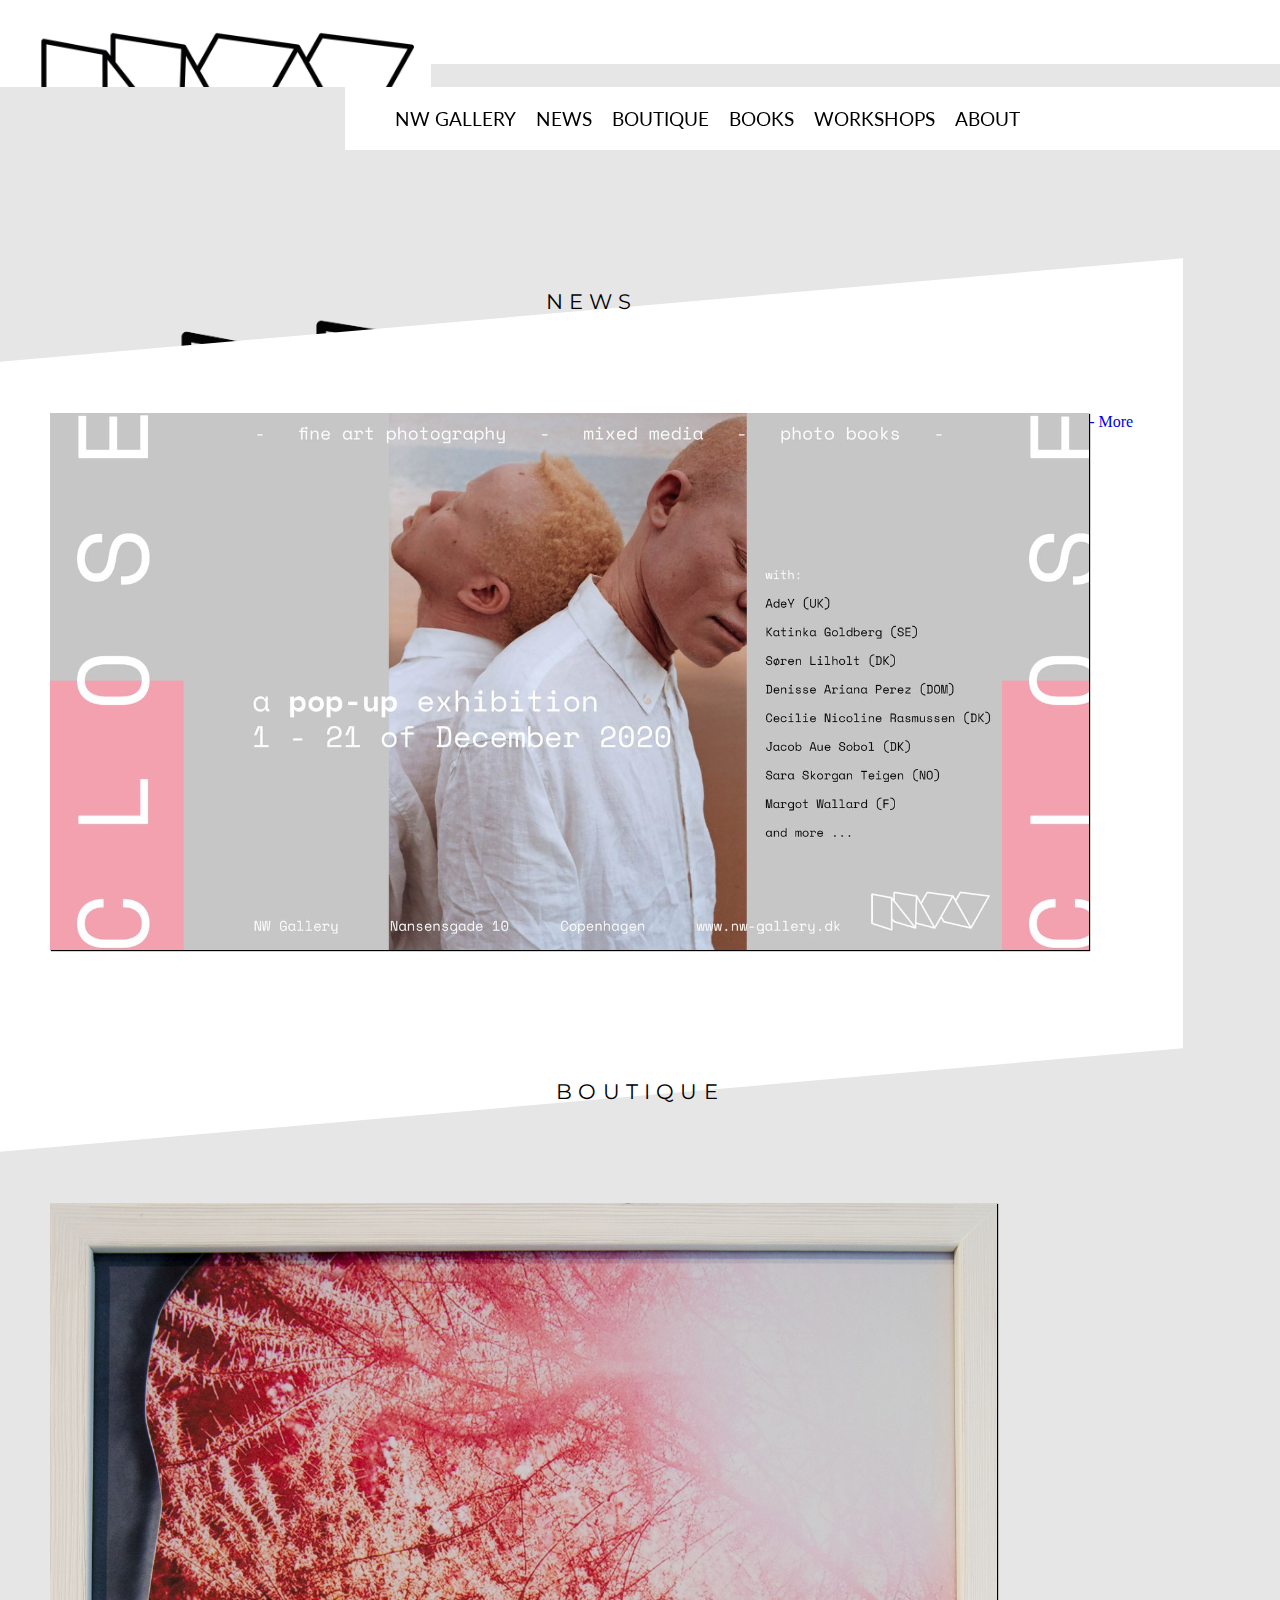
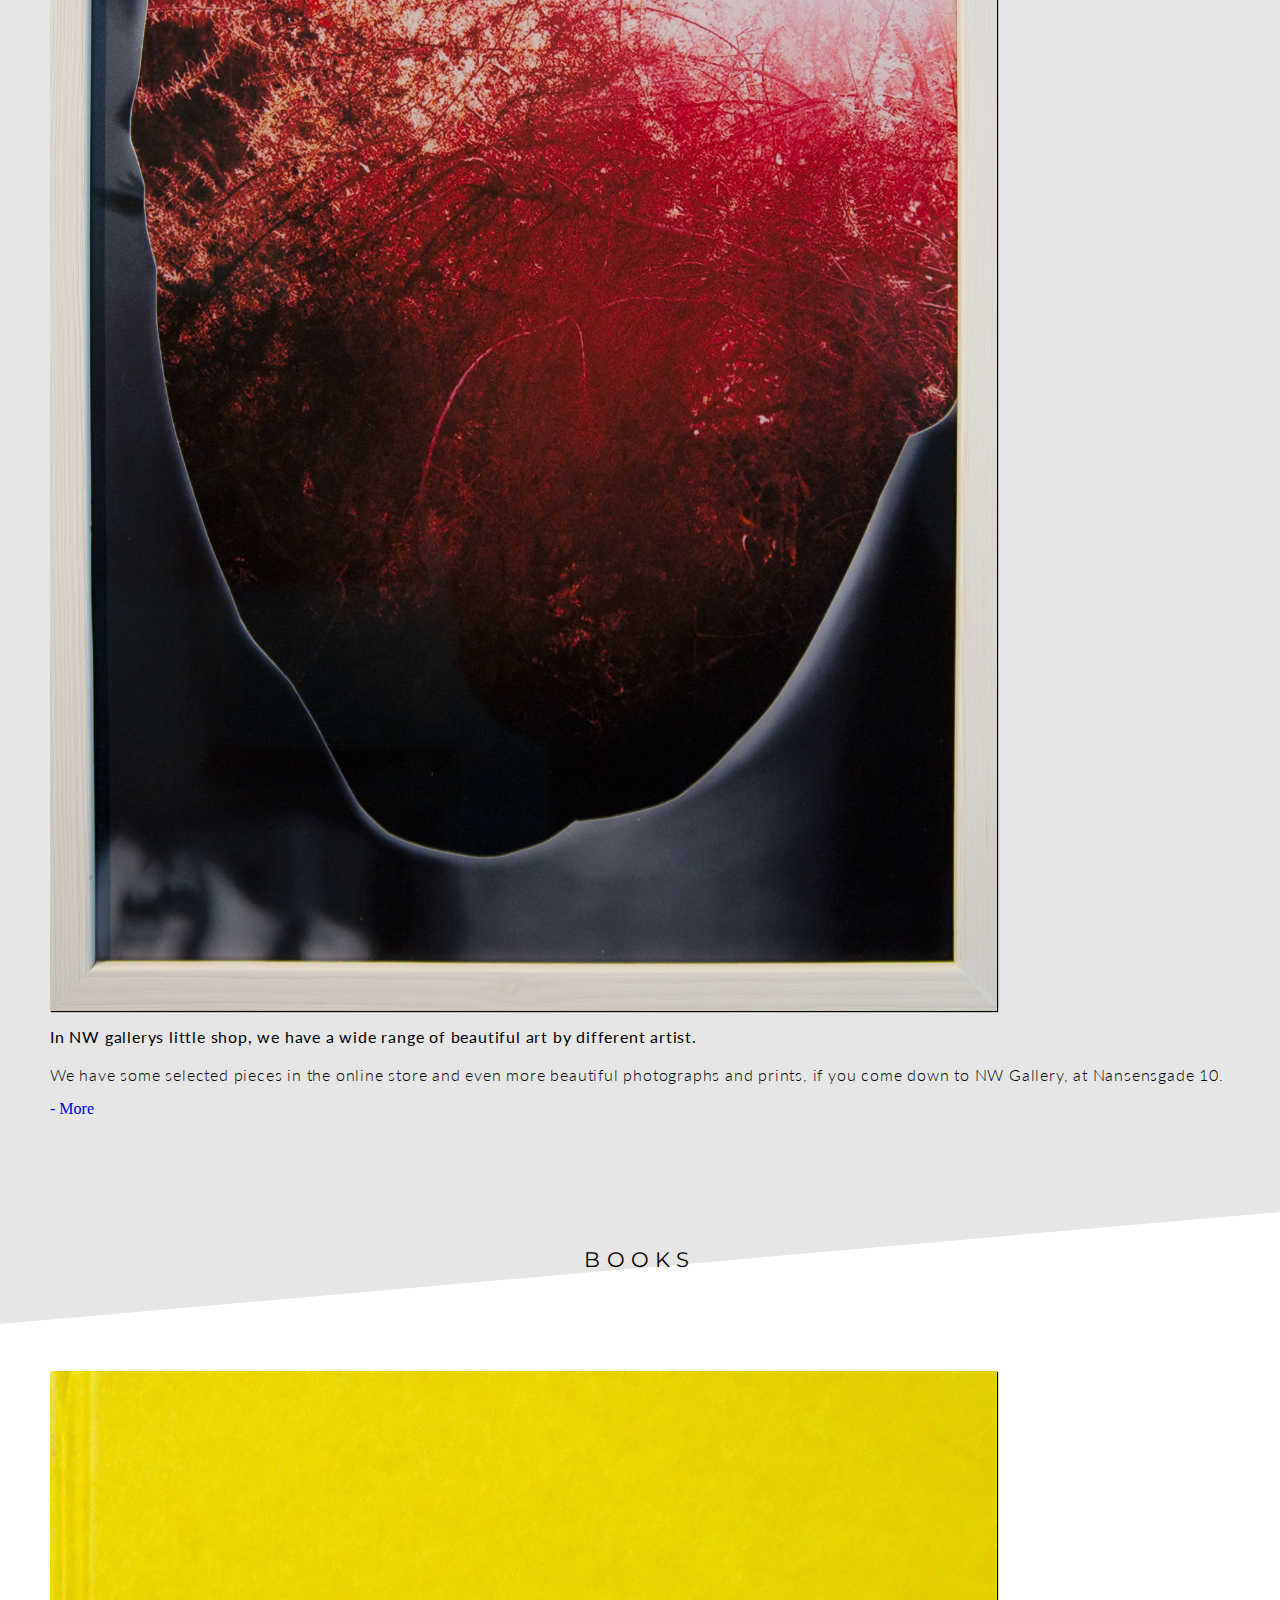
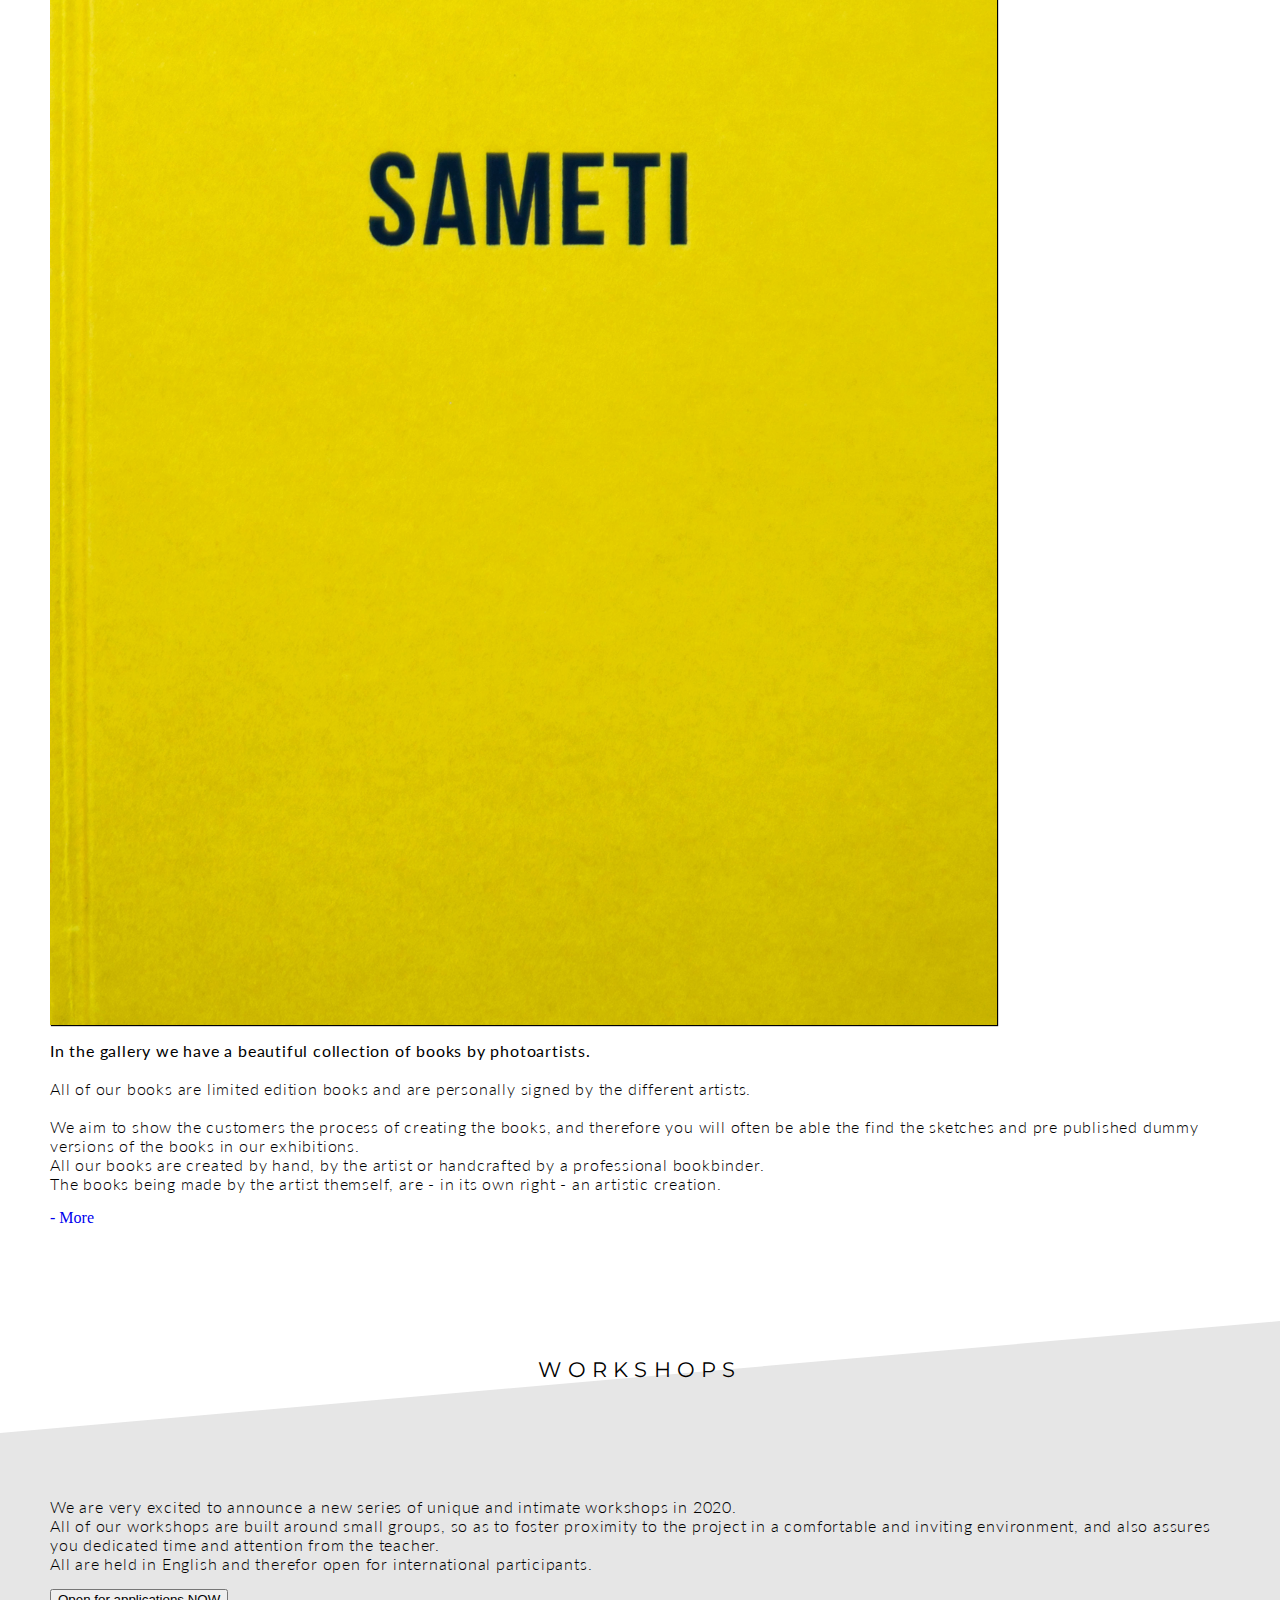
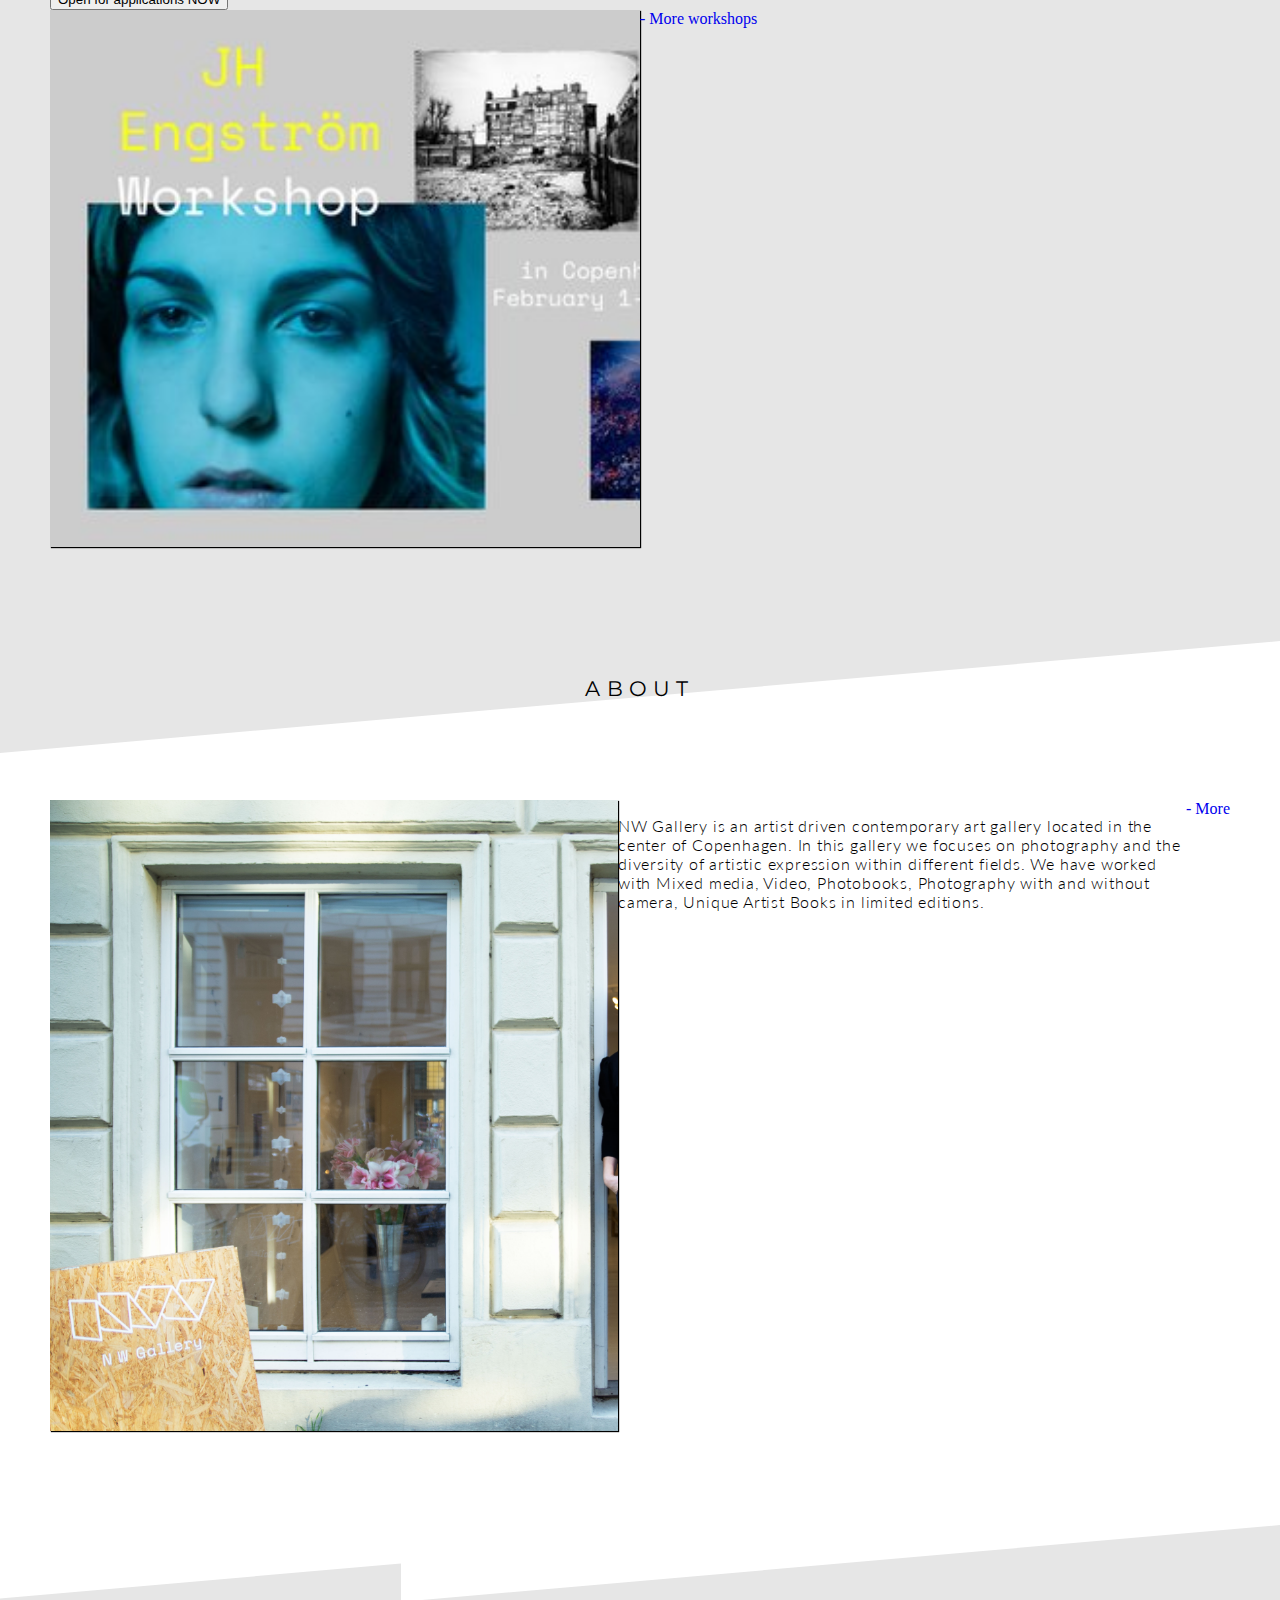
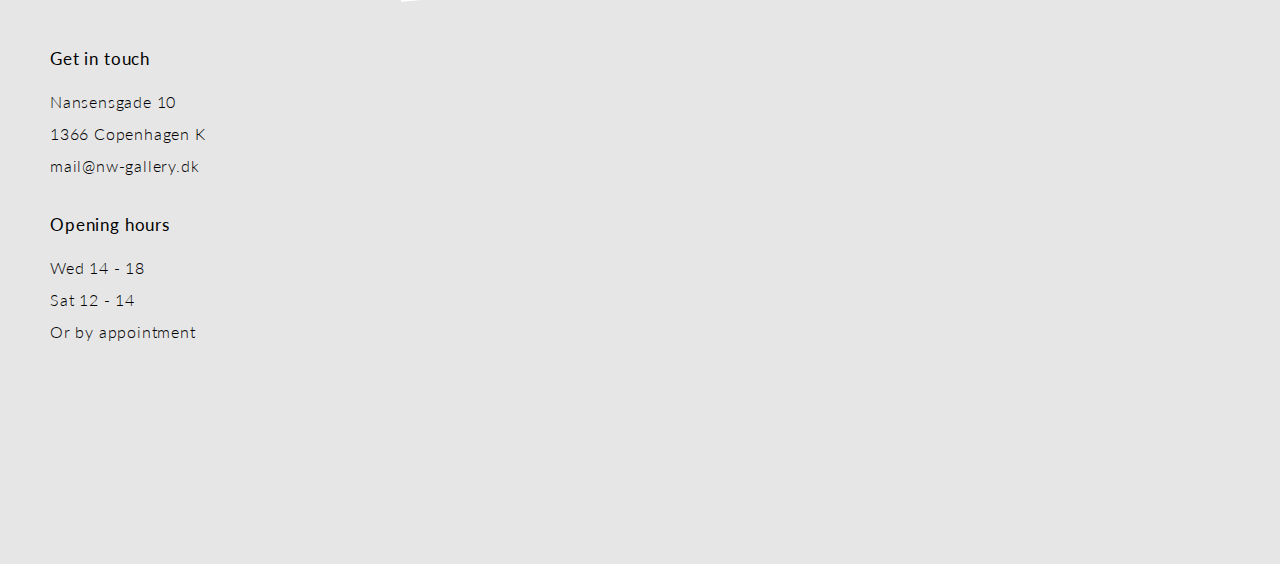
==== commit 97b4d019: "workshop rettelser" ====
--- a/index.html
+++ b/index.html
@@ -141,17 +141,19 @@
             <div class="baggrundsfarve">
                 <div class="content">
                     <h1>WORKSHOPS</h1>
-                    <div class="col_top">
-
-                    </div>
                     <div class="col_mid">
                         <p>We are very excited to announce a new series of unique and intimate workshops in 2020.<br>
                             All of our workshops are built around small groups, so as to foster proximity to the project in a comfortable and inviting environment, and also assures you dedicated time and attention from the teacher.<br>
 
                             All are held in English and therefor open for international participants.</p>
-                    </div>
+                        <button>Open for applications NOW</button>
+                    </div>
+                    <div class="col_top">
+
+                    </div>
+
                     <div class="col_bottom">
-                        <div class="more_button"><a href="news.html#news">- More</a> </div>
+                        <div class="more_button"><a href="news.html#news">- More workshops</a> </div>
 
                     </div>
 
--- a/style.css
+++ b/style.css
@@ -386,7 +386,7 @@
 
 #store .top .col_narrow {
     position: relative;
-    background-image: url(img/IMG_9248.jpg);
+    background-image: url(img/billeder_05_content/2);
     background-size: cover;
     width: 74vw;
     height: 110vw;
@@ -650,14 +650,14 @@
 
 /*---------Workshop design---------*/
 
-#workshop_site .img_1 {
+#workshop_jh .img_1 {
     background-image: url(img/billeder_05_content/New_Final_%20FLYER_JH.jpg);
     background-size: cover;
-    width: 65vw;
-    height: 18vw;
-}
-
-#workshop_site .img_2 {
+    width: 74vw;
+    height: 41.7vw;
+}
+
+#workshop_book .img_2 {
     background-image: url(img/billeder_05_content/Flyer_workshop_Calin_Kruse_crop.jpg);
     background-size: cover;
     width: 74vw;
@@ -666,7 +666,7 @@
 
 }
 
-#workshop_site .img_3 {
+#workshop_rosseel .img_3 {
     background-image: url(img/billeder_05_content/work3.png);
     background-size: cover;
     width: 74vw;
@@ -897,3 +897,117 @@
 
 
 /*-----------Oliver linjer SLUT-------------*/
+/*-----------josefine linjer 900-1000-------------*/
+
+
+
+#kalender h2 {
+    top: -95px;
+
+}
+
+
+#new_program h2 {
+    top: -25px;
+
+}
+
+
+
+.store_2 {
+    margin-top: 50px;
+}
+
+#shop_in_store .img_2,
+.img_3,
+.img_4 {
+    margin-top: 25px;
+}
+
+
+
+
+
+
+
+
+
+
+
+
+
+
+
+
+
+
+
+
+
+
+
+
+
+
+
+
+
+
+
+
+
+
+
+
+
+
+
+
+
+
+
+
+
+
+
+
+
+
+
+
+
+
+
+
+
+
+
+
+
+
+
+
+
+
+
+
+
+
+
+
+
+
+
+
+
+
+
+
+
+
+
+
+
+
+
+/*-----------josefine linjer SLUT-------------*/
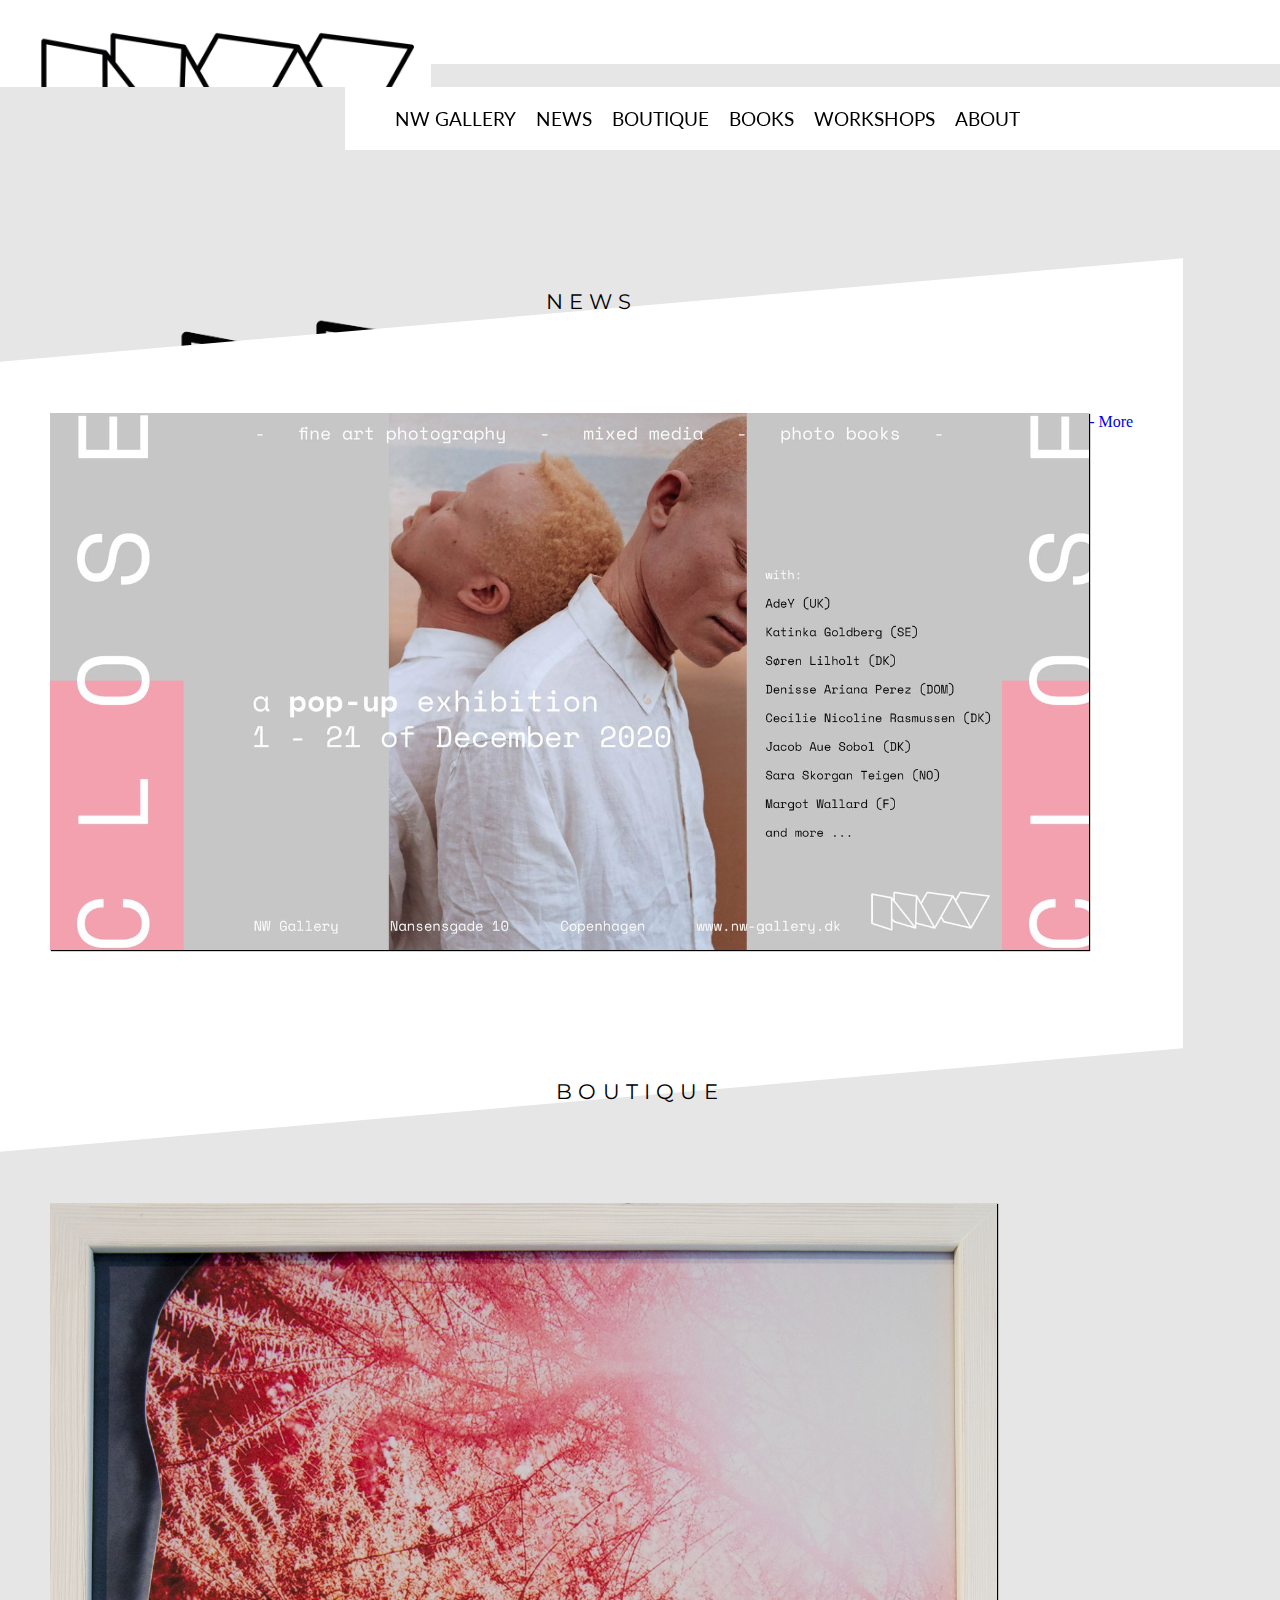
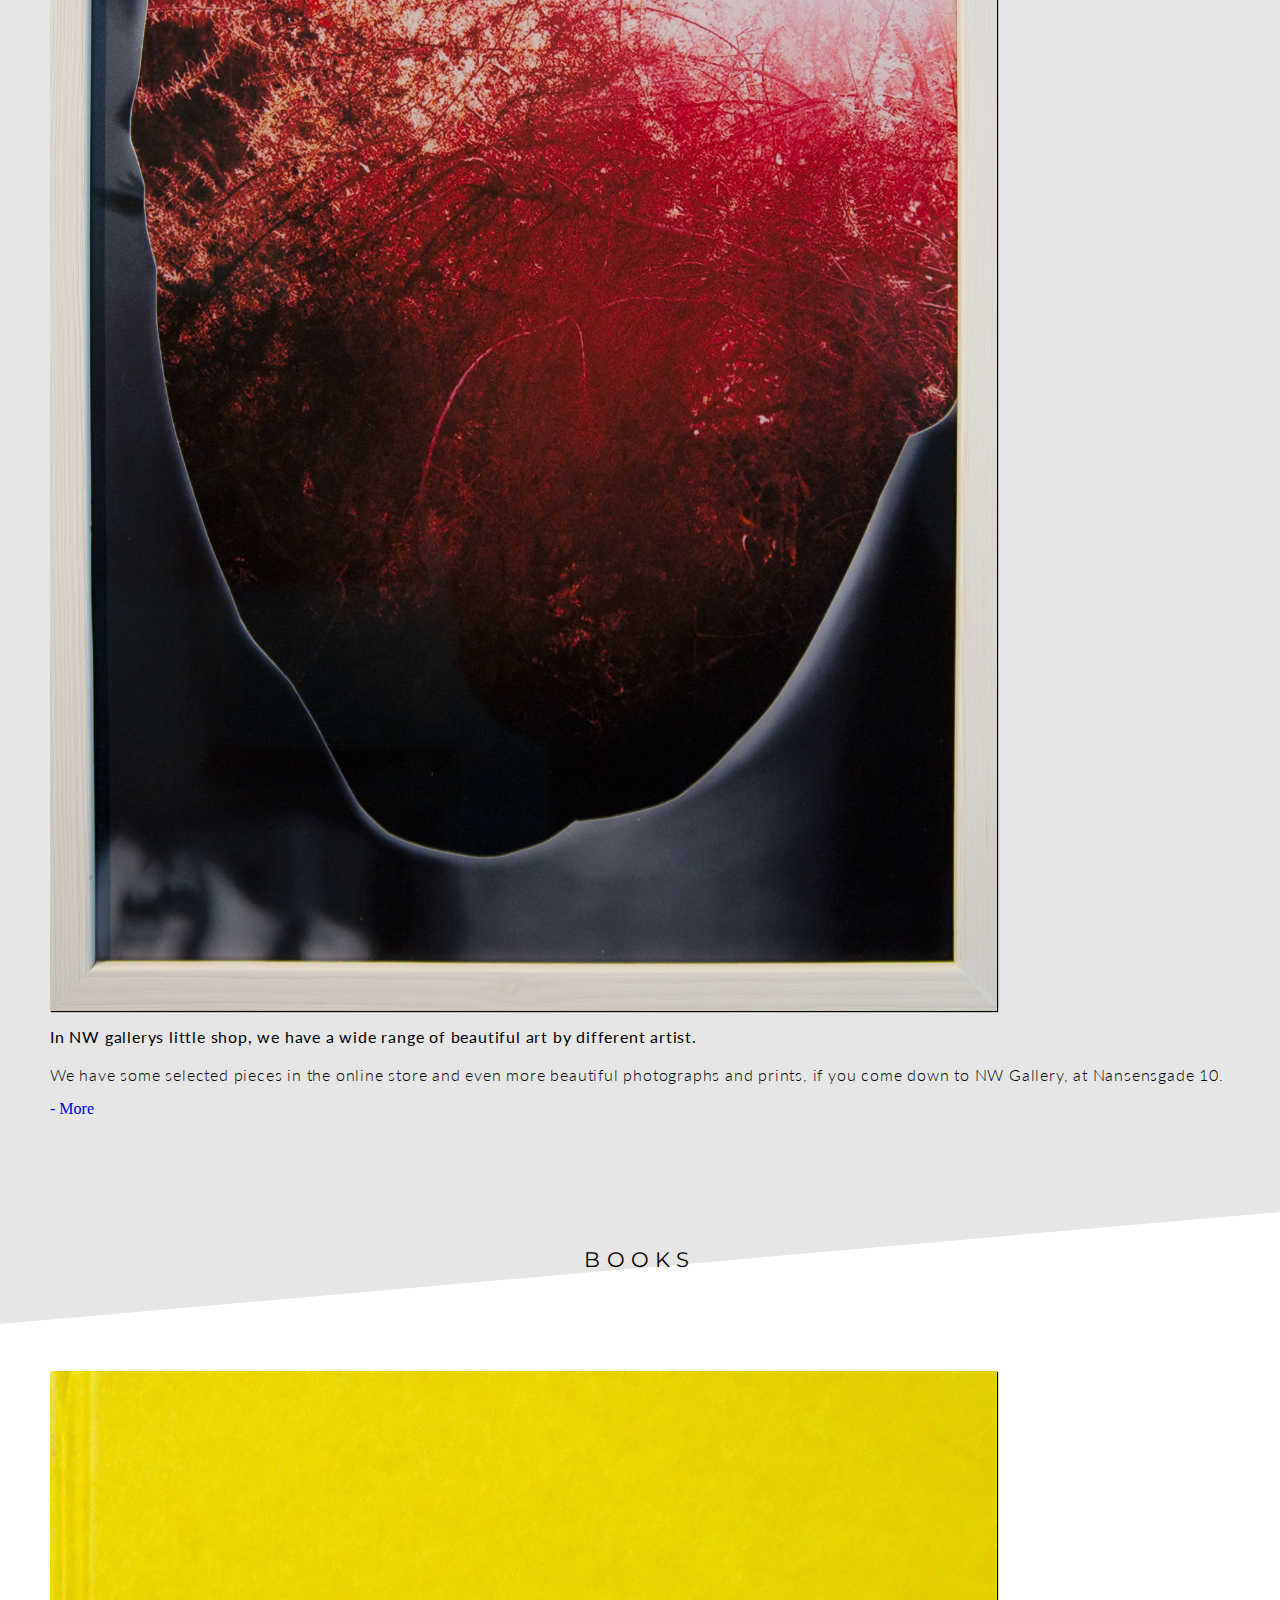
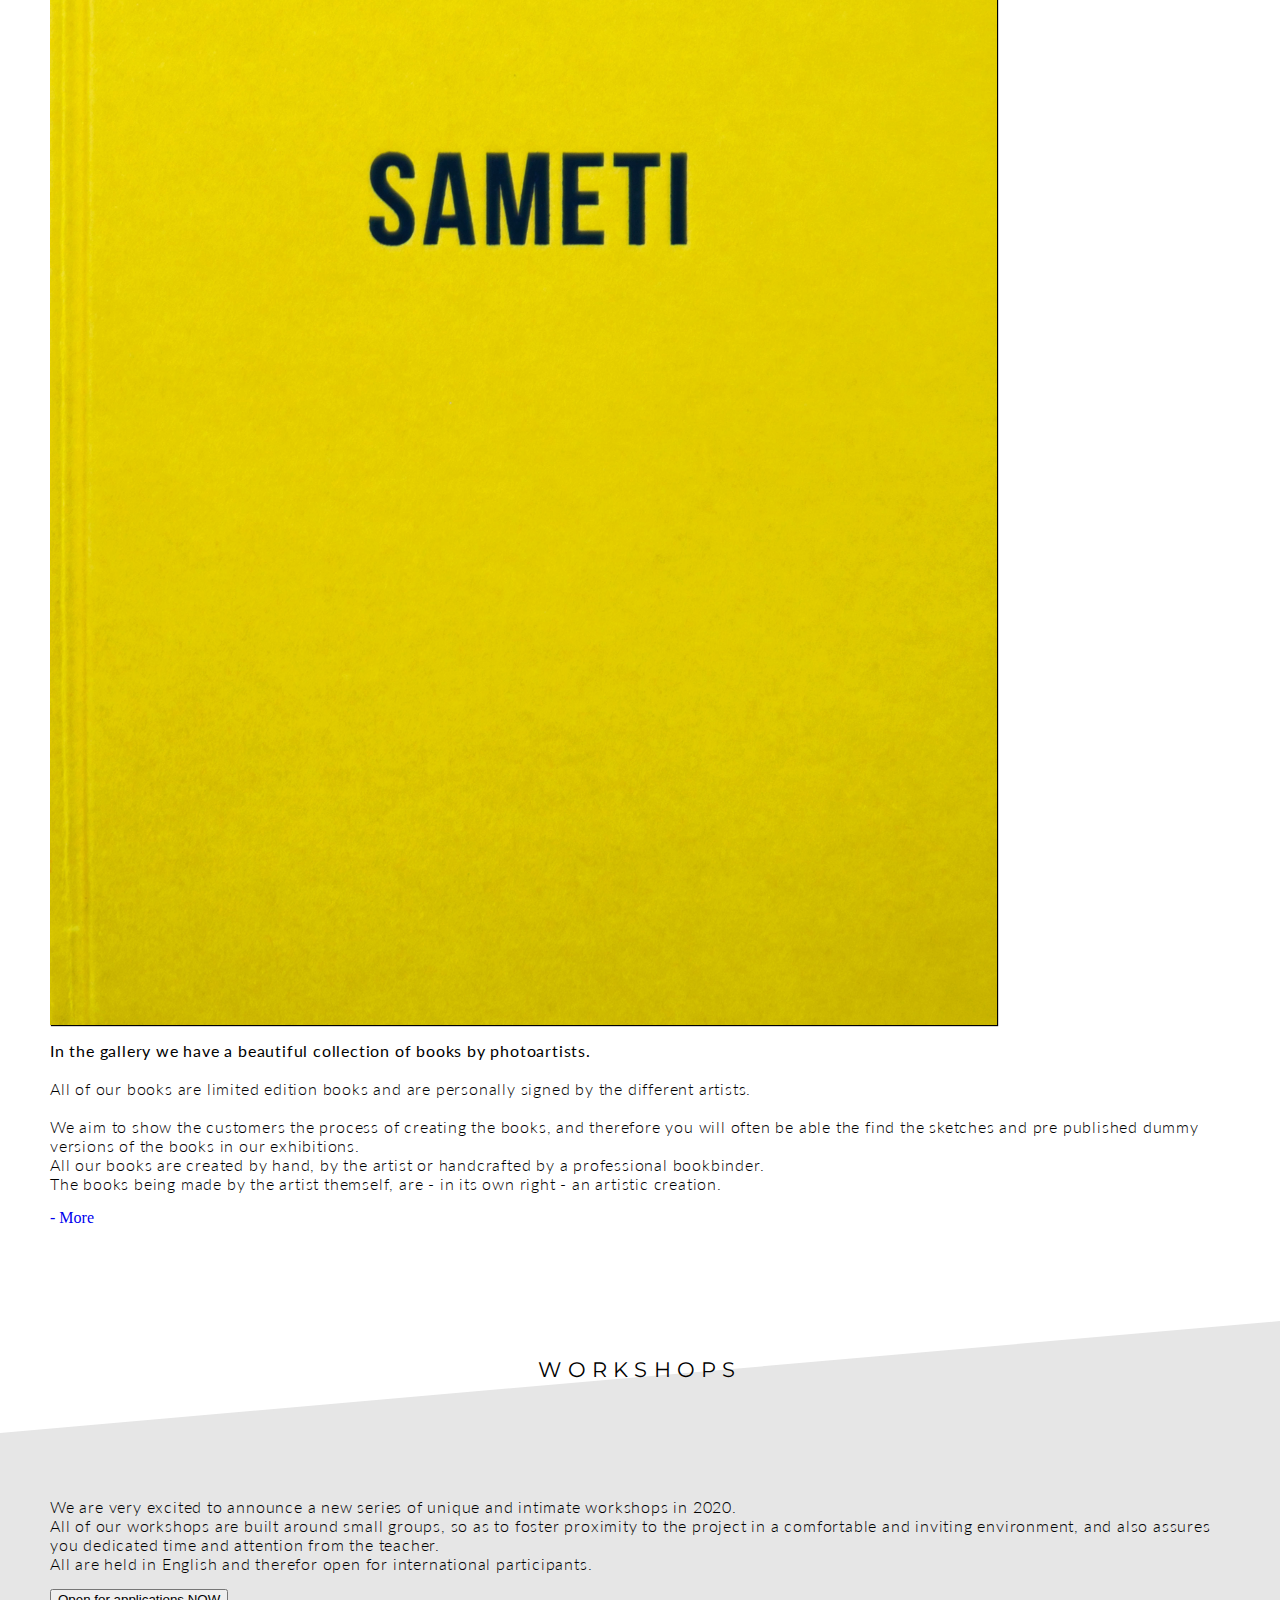
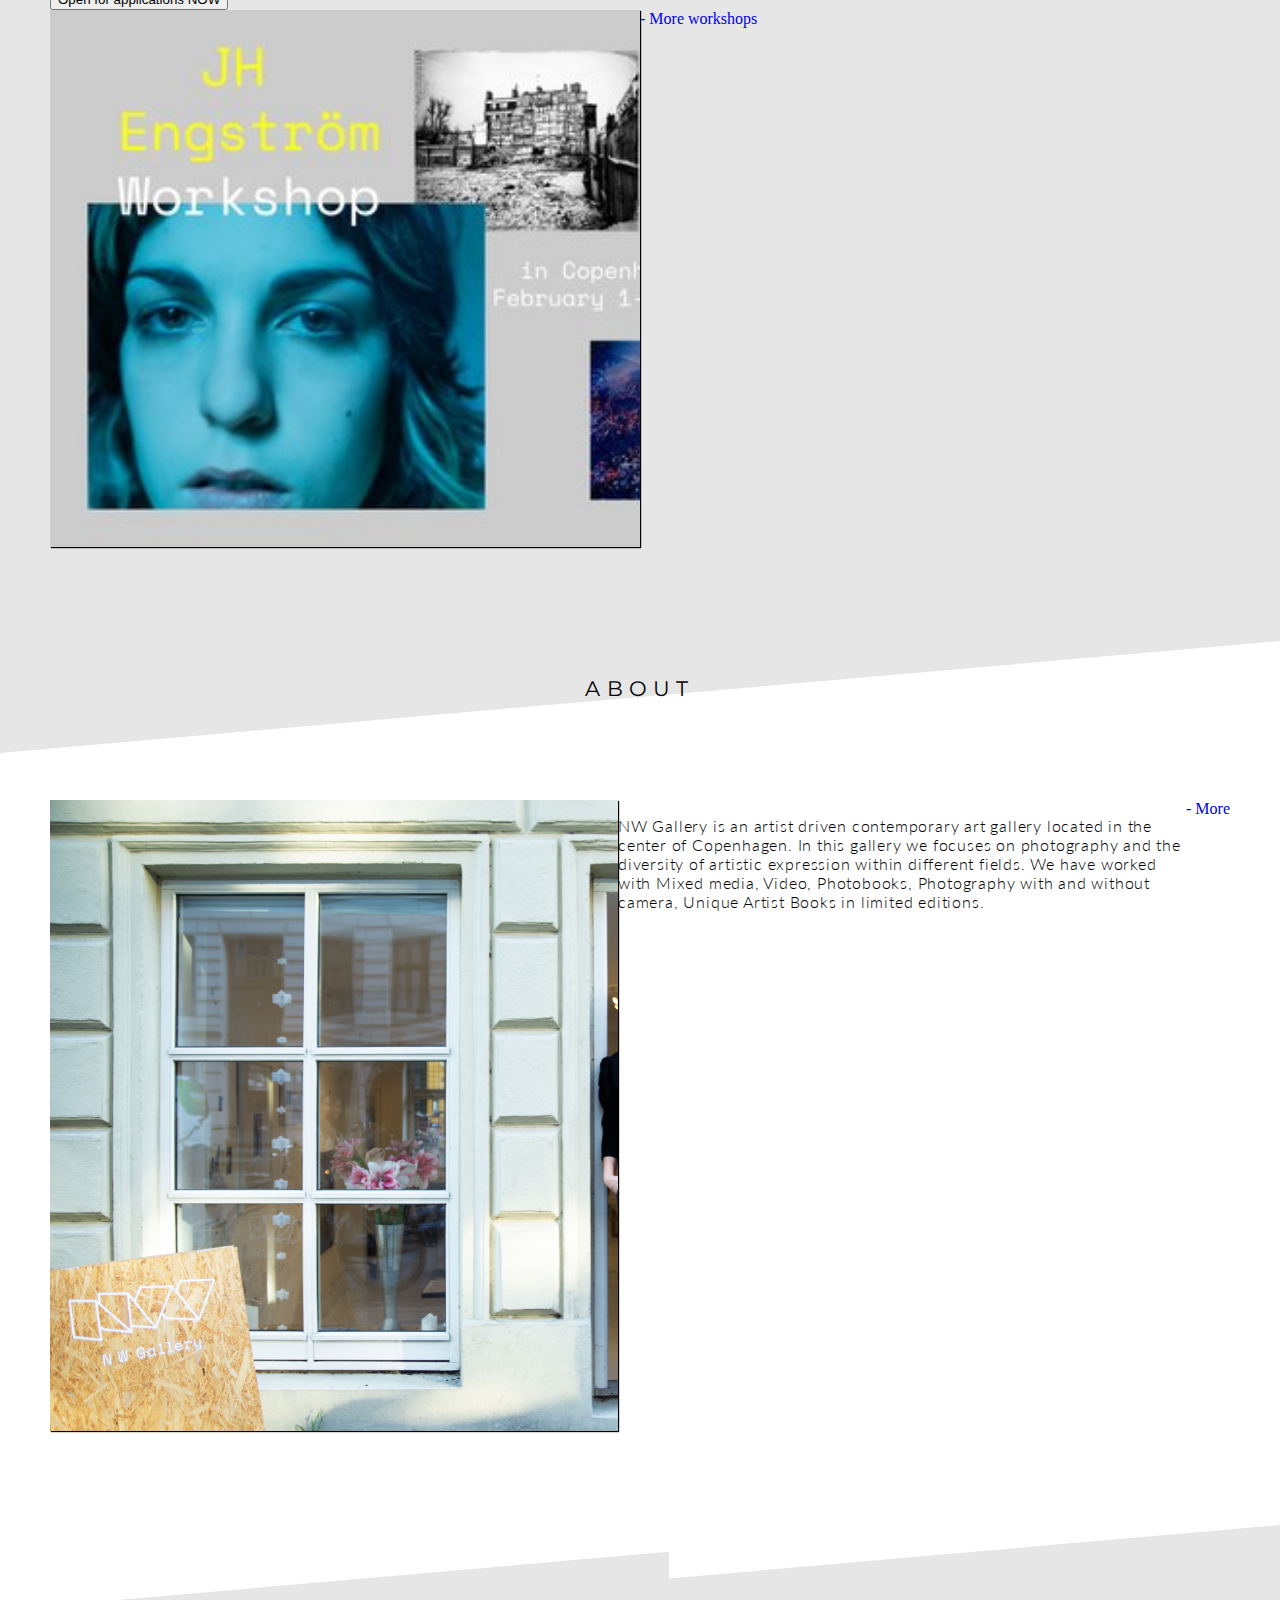
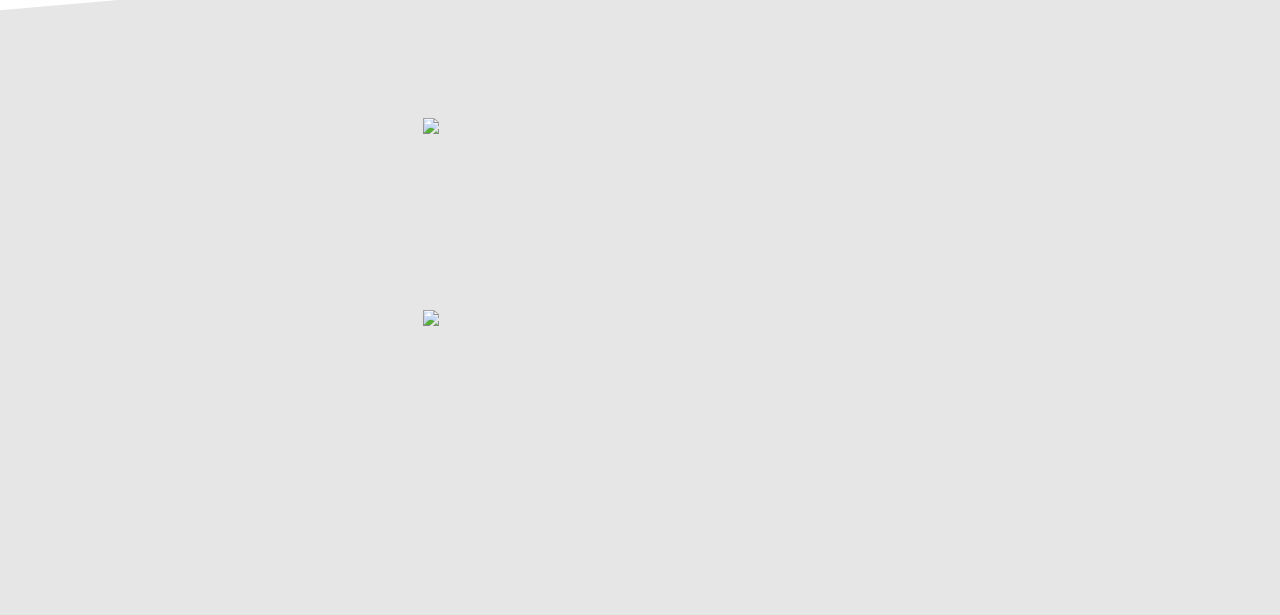
==== commit 0aec9985: "footer" ====
--- a/index.html
+++ b/index.html
@@ -186,25 +186,27 @@
 
     <footer id="footer">
         <div class="sectionwrapper">
-
-            <div class="baggrundsfarve">
-                <div class="content">
-                    <div class="col_wide">
+            <div class="baggrundsfarve">
+
+                <div class="col_top">
+                    <div class="col_narrow">
                         <h3><b>Get in touch</b></h3>
                         <p class="line_space">
-                            Nansensgade 10<br>1366 Copenhagen K<br>mail@nw-gallery.dk
-                        </p>
-                    </div>
-                    <div class="col_narrow">
-                        <h3><b>Opening hours</b></h3>
-                        <p class="line_space">
-                            Wed 14 - 18<br>Sat 12 - 14<br>Or by appointment
-                        </p>
-                    </div>
+                            Nansensgade 10<br>1366 Copenhagen K<br>mail@nw-gallery.dk<br>
+                            <h3><b>Opening hours</b></h3>
+                            <p class="line_space">
+                                Wed 14 - 18<br>Sat 12 - 14<br>Or by appointment
+                            </p>
+
+                    </div>
+
+                    <div class="col_wide"><button class="facebook"><a href="https://www.facebook.com/nwgallerycph/"><img src="img/facebookuigrey.svg"></a></button>
+                        <button class="instagram"><a href="https://www.instagram.com/nw_gallery_cph/"><img src="img/instagramui2.svg"></a></button></div>
                 </div>
             </div>
         </div>
     </footer>
+
 
 
     <script src=""></script>
--- a/style.css
+++ b/style.css
@@ -799,6 +799,57 @@
 
 /*-----------Oliver linjer 800-899-------------*/
 
+‘#footer .baggrundsfarve {
+    height: 35vw;
+    width: 100%;
+    background-color: #1e1e20;
+}
+
+#footer .col_top {
+    display: flex;
+    transform: skewY(5deg);
+    align-items: center;
+    color: #e6e6e6;
+
+}
+
+#footer .col_mid {
+    transform: skewY(5deg);
+    color: white;
+    width: 100%;
+
+
+}
+
+
+
+.instagram {
+    height: 15vw;
+    width: 15vw;
+    background-repeat: no-repeat;
+    background-color: transparent;
+    border: none;
+
+}
+
+.facebook {
+    height: 15vw;
+    width: 15vw;
+    background-repeat: no-repeat;
+    background-color: transparent;
+    border: none;
+    color: transparent;
+    margin-right: 2vw;
+
+}
+
+#footer img {
+    transition: .3s;
+}
+
+#footer img:hover {
+    transform: scale(1.2);
+}
 
 
 
@@ -925,19 +976,48 @@
 }
 
 
-
-
-
-
-
-
-
-
-
-
-
-
-
+#news .col,
+#store .col_narrow,
+#books .col_narrow,
+#workshops .col_top,
+#about .col_top,
+#close .col_wide,
+#kalender .img_1,
+#kalender .img_2,
+#kalender .img_3,
+#new_program .col_top,
+#onlineshop .store_1,
+#onlineshop .store_2,
+#shop_in_store .img_1,
+#shop_in_store .img_2,
+#shop_in_store .img_3,
+#shop_in_store .img_4,
+#workshop_site .img_2,
+#workshop_site .img_3,
+#about_gallery .about_1,
+#about_gallery .about_2,
+#about_gallery .about_3,
+#about_gallery .about_4,
+#about_gallery .about_5,
+#about_gallery .about_6,
+#workshop_jh .img_1,
+#workshop_book .img_2,
+#workshop_rosseel .img_3 {
+    box-shadow: 1px 1px 1px #000000;
+    /*    border-style: solid;*/
+}
+
+
+
+
+
+
+
+
+
+#workshop_rosseel h2 {
+    top: -25px;
+}
 
 
 
@@ -1011,3 +1091,393 @@
 
 
 /*-----------josefine linjer SLUT-------------*/
+
+/*-----------media-------------*/
+@media (min-width:760px) {
+    /*---------Landingpage design---------*/
+
+
+    #overskrift {
+        background-color: antiquewhite;
+    }
+
+    #splash {
+        height: 40vh;
+
+        background-size: cover;
+    }
+
+    #splash .logo {
+        background-image: url(img/logo/NW_Logo_big%20copy.png);
+        position: relative;
+        background-size: cover;
+        width: 65vw;
+        height: 27vw;
+        left: 4vw;
+        top: 20vw;
+        align-content: center;
+    }
+
+    #news {}
+
+    #news .col {
+        background-image: url(img/FB_CLOSE_Flyer.jpg);
+        position: relative;
+        background-size: contain;
+        width: 74vw;
+        height: 42vw;
+    }
+
+    #store {}
+
+    #store .top .col_narrow {
+        position: relative;
+        background-image: url(img/billeder_05_content/2);
+        background-size: cover;
+        width: 74vw;
+        height: 110vw;
+    }
+
+    #books {}
+
+    #books .col_narrow {
+        background-image: url(img/books/finalbooks/sameti.jpg);
+        background-size: cover;
+        width: 74vw;
+        height: 98vw;
+    }
+
+    #workshops {}
+
+    #workshops .col_top {
+        background-image: url(img/billeder_05_content/New_Final_%20FLYER_JH.jpg);
+        background-size: cover;
+        width: 74vw;
+        height: 42vw;
+    }
+
+
+    #about {}
+
+    #about .col_top {
+        flex-basis: 300px;
+        flex-grow: 1;
+        background-image: url(img/about.jpg);
+        background-size: cover;
+        overflow: hidden;
+        width: 74vw;
+        height: 49.3vw;
+    }
+
+
+    #footer {}
+
+    /*---------Landingpage design SLUT---------*/
+
+    /*---------News design---------*/
+
+    #overskrift_news {
+        width: 100%;
+        height: 15vh;
+        background-color: #e6e6e6;
+        background-size: cover;
+    }
+
+
+    #close .col_wide {
+        background-image: url(img/FB_CLOSE_Flyer.jpg);
+        position: relative;
+        background-size: cover;
+        width: 74vw;
+        height: 42vw;
+
+    }
+
+    #kalender {
+        background-color: #e6e6e6;
+    }
+
+    #kalender .img_1 {
+        background-image: url(img/billeder_05_content/kalender_01.jpg);
+        background-size: cover;
+        width: 74vw;
+        height: 74vw;
+
+    }
+
+    #kalender .img_2 {
+        background-image: url(img/billeder_05_content/kalender_02.jpg);
+        background-size: cover;
+        width: 74vw;
+        height: 74vw;
+
+    }
+
+    #kalender .img_3 {
+        background-image: url(img/billeder_05_content/kalender_03.jpg);
+        background-size: cover;
+        width: 74vw;
+        height: 74vw;
+
+    }
+
+    #new_program .col_top {
+        background-image: url(img/billeder_05_content/New_Final_%20FLYER_JH.jpg);
+        background-size: cover;
+        width: 74vw;
+        height: 41.7vw;
+
+    }
+
+    /*---------News design SLUT---------*/
+
+    /*---------Store design---------*/
+
+
+    #overskrift_news {
+        width: 100%;
+        height: 15vh;
+        background-color: #e6e6e6;
+        background-size: cover;
+        top: 15vw;
+    }
+
+    #onlineshop .store_1 {
+        background-image: url(img/billeder_05_content/store_01.jpg);
+        background-size: cover;
+        width: 74vw;
+        height: 74vw;
+
+    }
+
+    #onlineshop .store_2 {
+        background-image: url(img/billeder_05_content/store_02.jpg);
+        background-size: cover;
+        width: 74vw;
+        height: 74vw;
+
+    }
+
+    #onlineshop .pic_cap p {
+        text-align: center;
+    }
+
+    #onlineshop button {
+
+        /*----Her skal køb knappen styles-----*/
+    }
+
+
+    #shop_in_store {
+        background-color: #e6e6e6;
+    }
+
+    #shop_in_store .img_1 {
+        background-image: url(img/billeder_05_content/1.jpg);
+        background-size: cover;
+        width: 74vw;
+        height: 108.4vw;
+
+    }
+
+    #shop_in_store .img_2 {
+        background-image: url(img/billeder_05_content/2);
+        background-size: cover;
+        width: 74vw;
+        height: 108.4vw;
+
+    }
+
+    #shop_in_store .img_3 {
+        background-image: url(img/billeder_05_content/3);
+        background-size: cover;
+        width: 74vw;
+        height: 108.4vw;
+
+    }
+
+    #shop_in_store .img_4 {
+        background-image: url(img/billeder_05_content/4);
+        background-size: cover;
+        width: 74vw;
+        height: 108.4vw;
+
+    }
+
+    #shop_in_store .pic_cap p {
+        text-align: center;
+    }
+
+
+    #footer_store {
+        background-color: #ffffff;
+    }
+
+    /*---------Store design SLUT---------*/
+
+    /*---------Books design---------*/
+
+
+    #books_site .sectionwrapper {
+        background-image: url(img/SVG/SVG/skewbooks.svg);
+        background-repeat: no-repeat;
+        background-size: cover;
+        margin-top: 75px;
+        display: flex;
+        flex-wrap: wrap;
+
+    }
+
+    #books_site h1 {
+        top: -40px;
+    }
+
+    #books_site .menu-icon {}
+
+    .scroll {
+        position: relative;
+        display: flex;
+        overflow: scroll;
+        align-items: flex-end;
+        top: -30px;
+
+    }
+
+    .scroll div img {
+        margin-top: 80px;
+        margin-right: 90px;
+        object-fit: cover;
+
+    }
+
+
+    .book_1 img {
+        background-size: cover;
+        width: 65vw;
+        height: 43vw;
+
+    }
+
+    .book_2 img {
+        position: relative;
+        background-size: cover;
+        width: 65vw;
+        height: 87vw;
+        box-shadow: 30px 15px 30px rgba(0, 0, 0, 0.5);
+        margin-left: 80px;
+
+
+    }
+
+    .book_3 img {
+        background-size: cover;
+        width: 65vw;
+        height: 92vw;
+        box-shadow: 30px 15px 30px rgba(0, 0, 0, 0.5);
+
+    }
+
+    .book_4 img {
+        background-size: cover;
+        width: 65vw;
+        height: 97vw;
+        box-shadow: 30px 15px 30px rgba(0, 0, 0, 0.5);
+    }
+
+    .book_5 img {
+        background-size: cover;
+        width: 65vw;
+        height: 86vw;
+        box-shadow: 30px 15px 30px rgba(0, 0, 0, 0.5);
+
+    }
+
+    /*---------Books design SLUT---------*/
+
+    /*---------Workshop design---------*/
+
+    #workshop_jh .img_1 {
+        background-image: url(img/billeder_05_content/New_Final_%20FLYER_JH.jpg);
+        background-size: cover;
+        width: 74vw;
+        height: 41.7vw;
+    }
+
+    #workshop_book .img_2 {
+        background-image: url(img/billeder_05_content/Flyer_workshop_Calin_Kruse_crop.jpg);
+        background-size: cover;
+        width: 74vw;
+        height: 40.4vw;
+        margin-bottom: 10px;
+
+    }
+
+    #workshop_rosseel .img_3 {
+        background-image: url(img/billeder_05_content/work3.png);
+        background-size: cover;
+        width: 74vw;
+        height: 49.3vw;
+
+    }
+
+    /*---------Workshop design SLUT---------*/
+
+    /*---------About design-----------------*/
+
+    #about_gallery .about_1,
+    .about_2,
+    .about_3,
+    .about_4,
+    .about_5 {
+        margin-bottom: 10px;
+    }
+
+    .about_1 {
+        background-image: url(img/billeder_05_content/about_01.jpg);
+        background-size: cover;
+        width: 74vw;
+        height: 49.3vw;
+
+    }
+
+    .about_2 {
+        background-image: url(img/billeder_05_content/about_02.jpg);
+        background-size: cover;
+        width: 74vw;
+        height: 49.3vw;
+
+    }
+
+    .about_3 {
+        background-image: url(img/billeder_05_content/about_03.jpg);
+        background-size: cover;
+        width: 74vw;
+        height: 49.3vw;
+
+    }
+
+    .about_4 {
+        background-image: url(img/billeder_05_content/about_04.jpg);
+        background-size: cover;
+        width: 74vw;
+        height: 49.3vw;
+
+    }
+
+    .about_5 {
+        background-image: url(img/billeder_05_content/about_05.jpg);
+        background-size: cover;
+        width: 74vw;
+        height: 49.3vw;
+
+    }
+
+    .about_6 {
+        background-image: url(img/billeder_05_content/about_06.jpg);
+        background-size: cover;
+        width: 74vw;
+        height: 49.3vw;
+
+    }
+
+}
